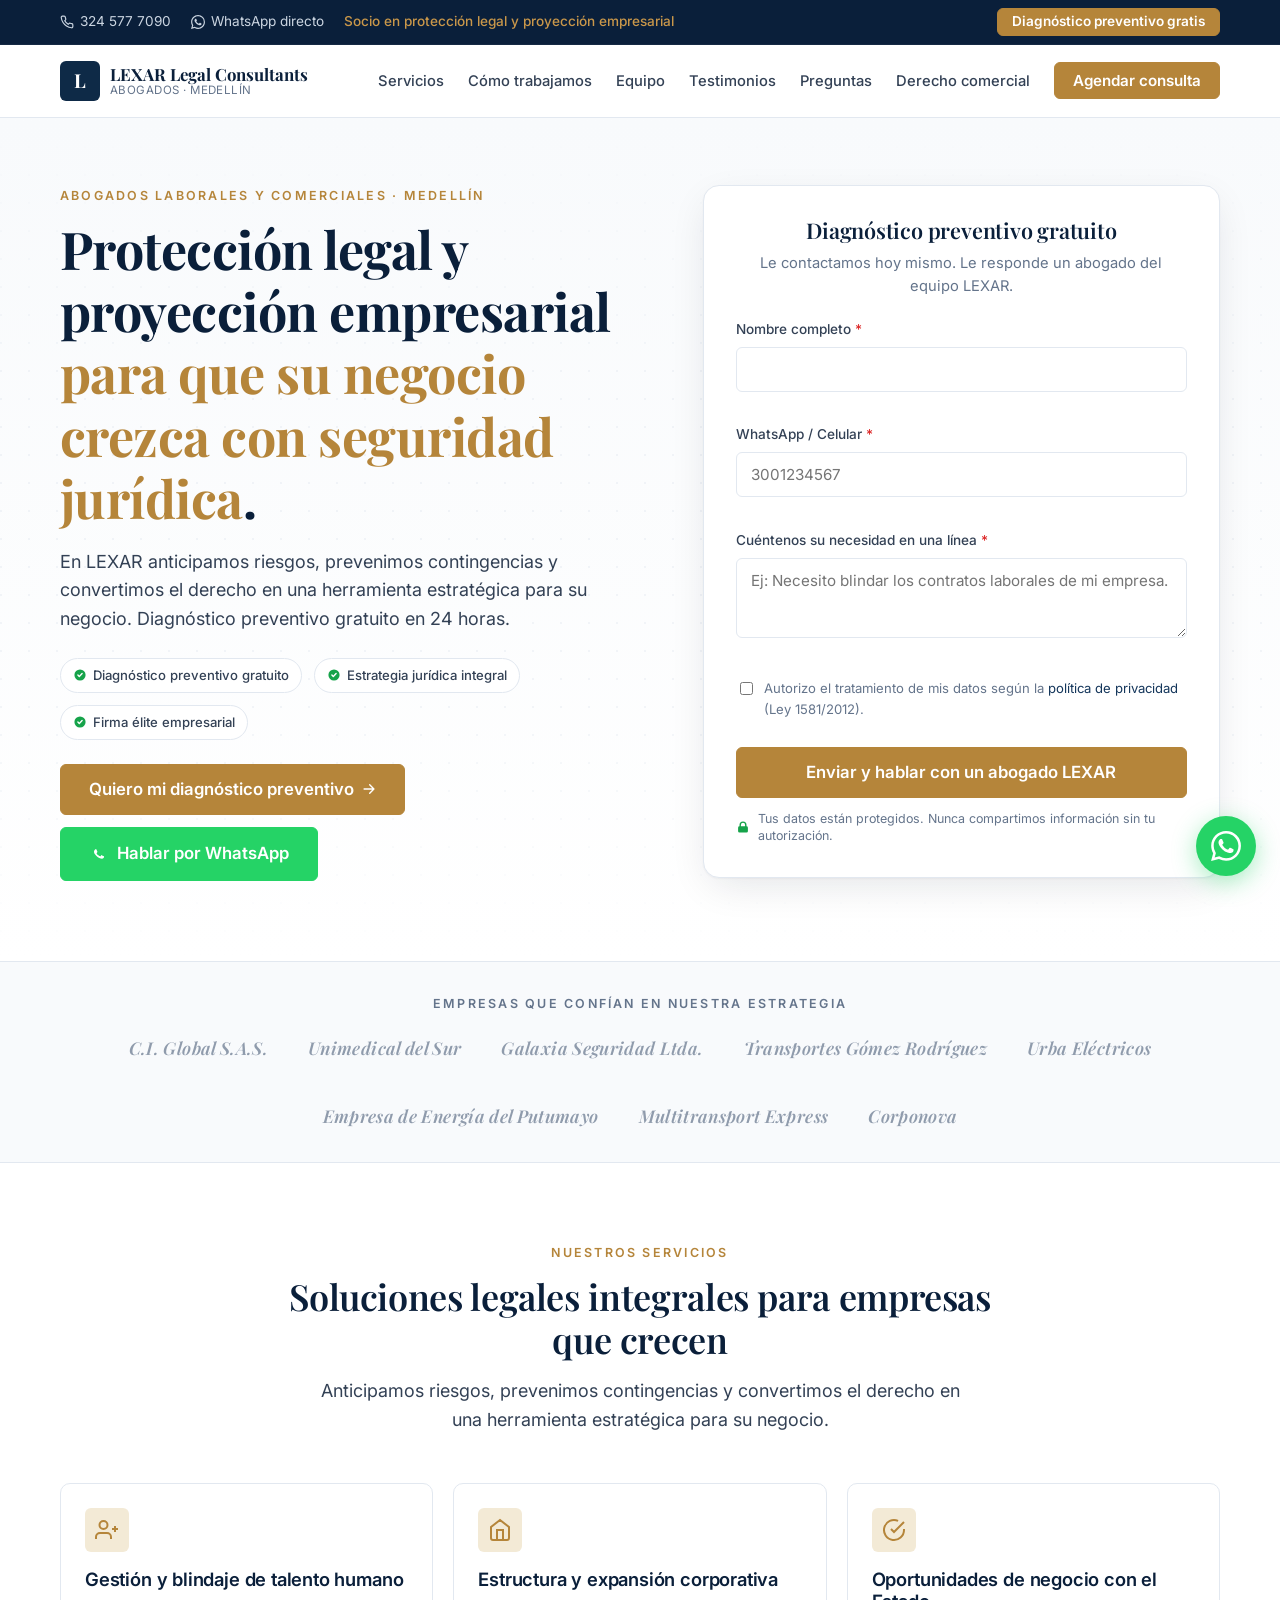
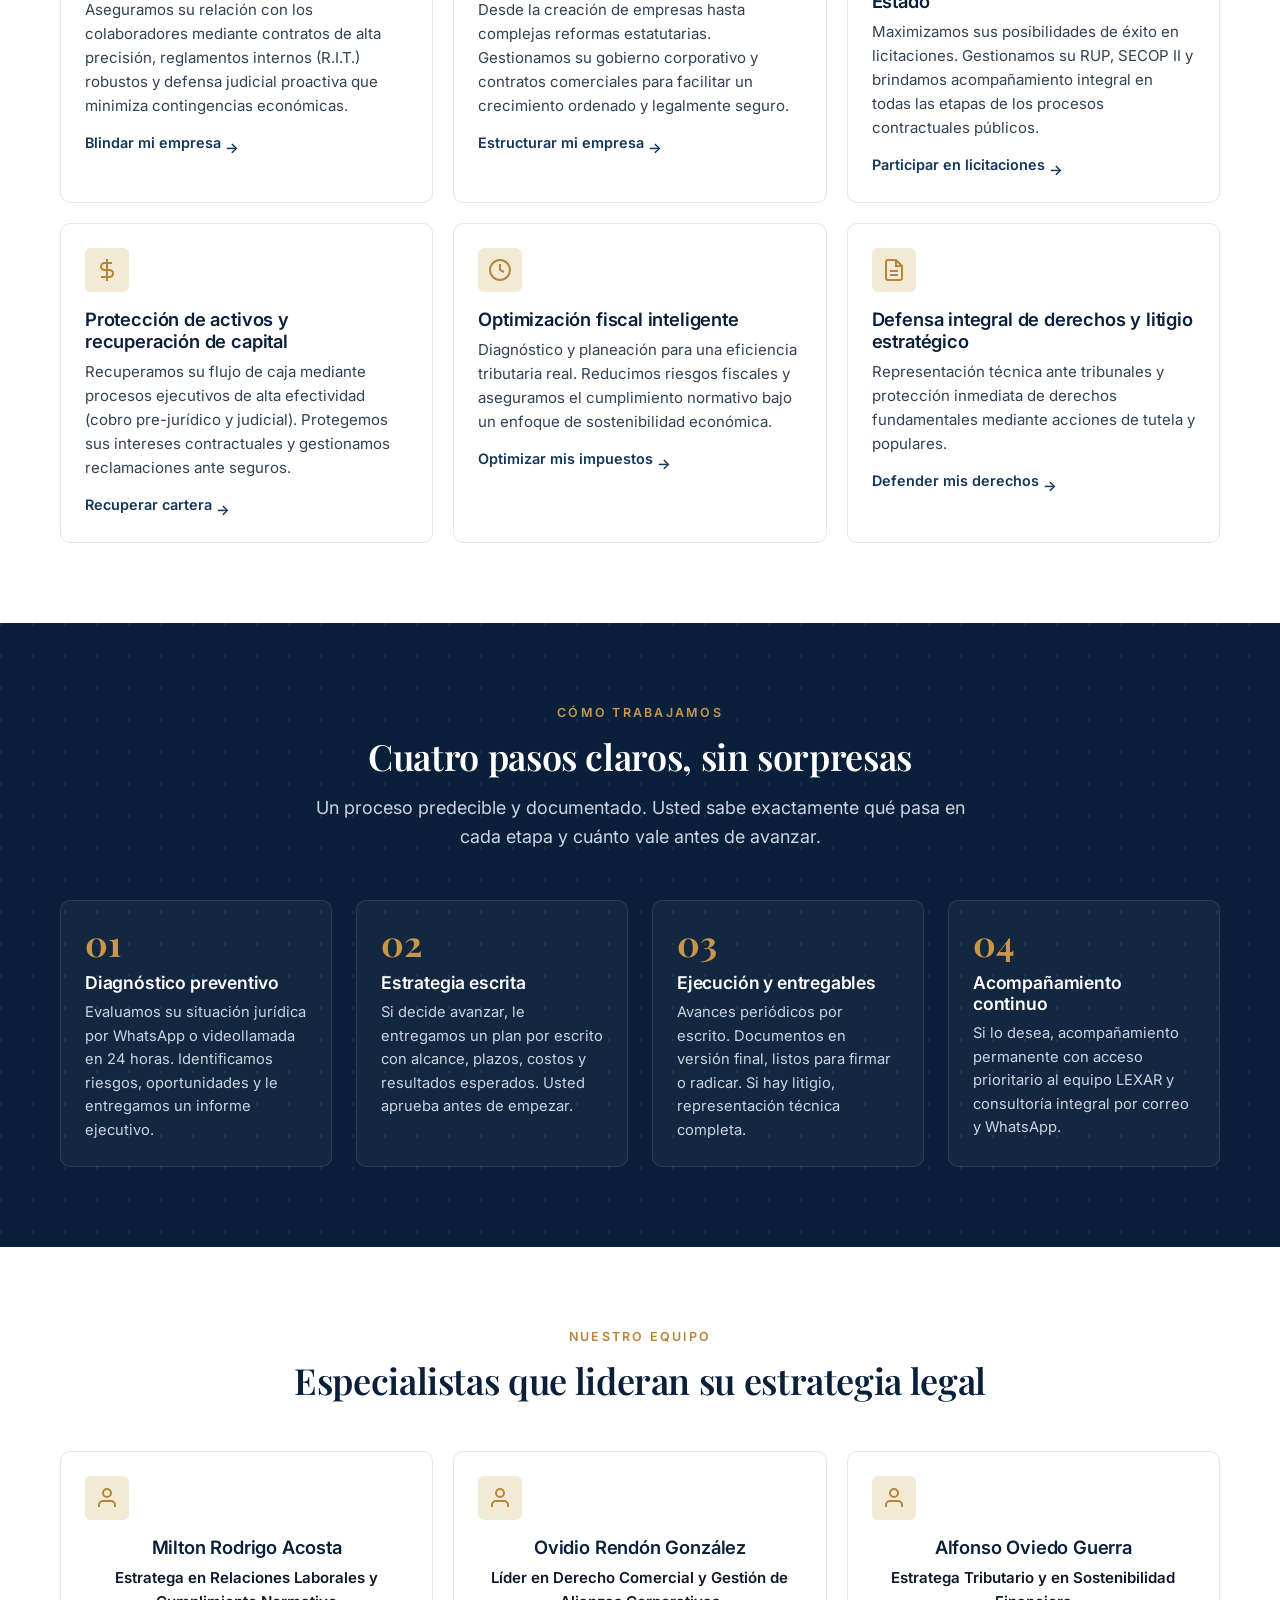
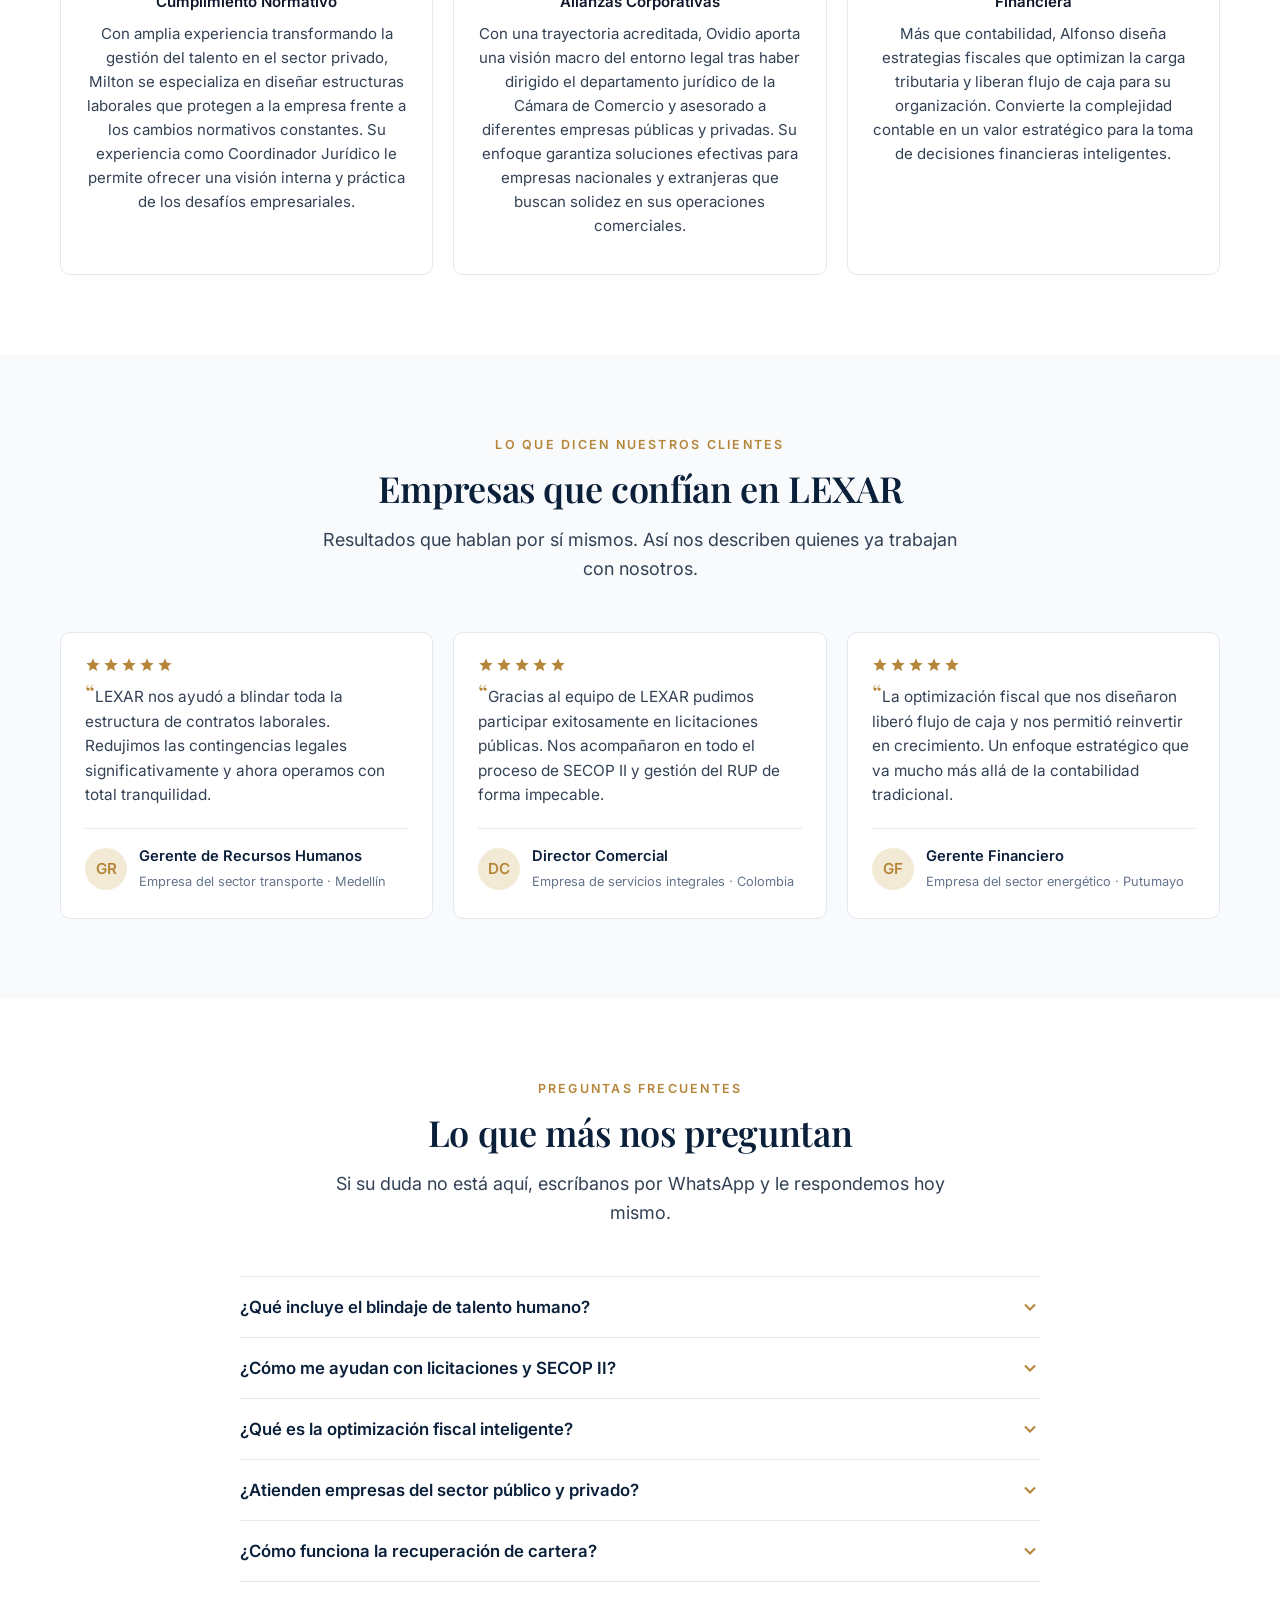
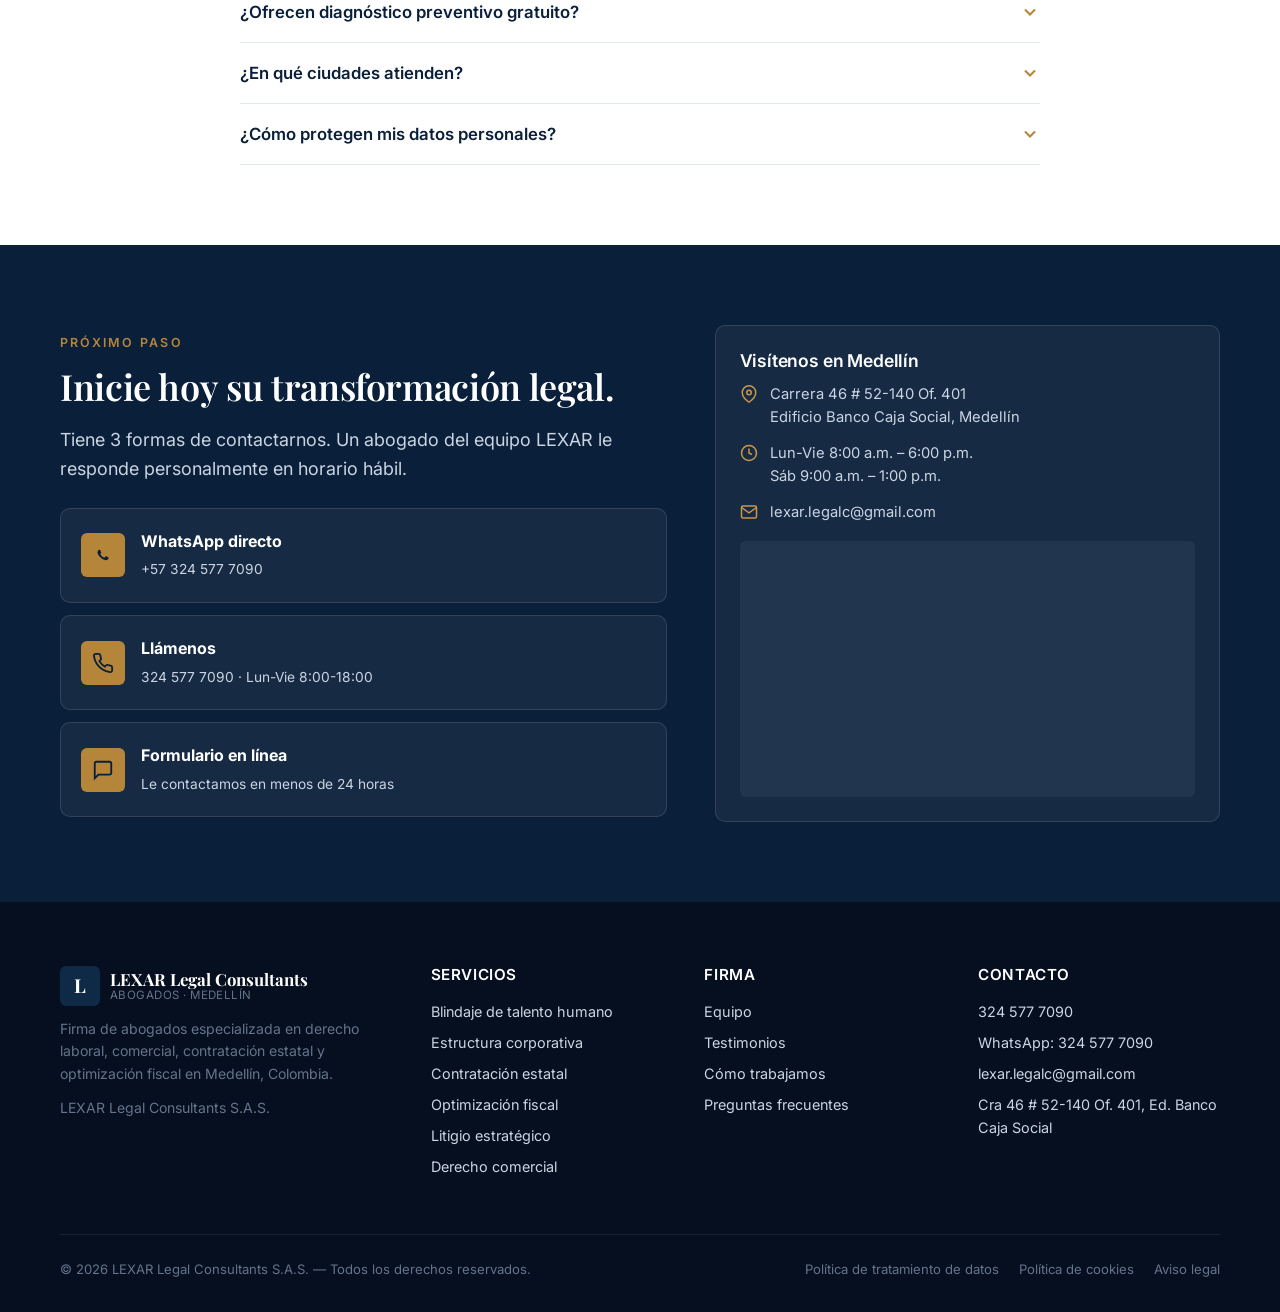
==== index.html @ 8e7f68cc "first commit" ====
<!DOCTYPE html>
<html lang="es-CO">
<head>
  <meta charset="UTF-8" />
  <meta name="viewport" content="width=device-width, initial-scale=1.0" />
  <meta name="theme-color" content="#0e2a47" />

  <title>Abogados Laborales y Comerciales en Medellín · Blindaje empresarial y defensa legal | LEXAR Legal Consultants</title>
  <meta name="description" content="Abogados laborales y comerciales en Medellín. Blindaje de talento humano, estructura corporativa, contratación estatal, optimización fiscal y litigio estratégico. Diagnóstico preventivo gratuito." />
  <meta name="keywords" content="abogado laboral Medellín, abogado comercial Medellín, abogado empresarial Medellín, blindaje laboral empresas, contratación estatal abogado, licitaciones SECOP II, cobro de cartera Medellín, abogado tributario Medellín, constitución SAS Medellín, asesoría laboral empresas Colombia" />
  <meta name="author" content="LEXAR Legal Consultants S.A.S." />
  <meta name="robots" content="index, follow" />
  <link rel="canonical" href="https://lexarlegal.co/" />

  <meta property="og:type" content="website" />
  <meta property="og:locale" content="es_CO" />
  <meta property="og:title" content="Abogados Laborales y Comerciales en Medellín · LEXAR Legal Consultants" />
  <meta property="og:description" content="Blindaje de talento humano, estructura corporativa, contratación estatal y litigio estratégico. Diagnóstico preventivo gratuito en Medellín." />
  <meta property="og:image" content="assets/og-image-new.svg" />
  <meta property="og:url" content="https://lexarlegal.co/" />
  <meta property="og:site_name" content="LEXAR Legal Consultants" />

  <meta name="twitter:card" content="summary_large_image" />
  <meta name="twitter:title" content="Abogados Laborales y Comerciales en Medellín · LEXAR Legal Consultants" />
  <meta name="twitter:description" content="Blindaje empresarial, estructura corporativa, contratación estatal y defensa legal en Medellín." />
  <meta name="twitter:image" content="assets/og-image-new.svg" />

  <link rel="icon" type="image/svg+xml" href="assets/favicon.svg" />

  <link rel="preconnect" href="https://fonts.googleapis.com" />
  <link rel="preconnect" href="https://fonts.gstatic.com" crossorigin />
  <link href="https://fonts.googleapis.com/css2?family=Inter:wght@400;500;600;700&family=Playfair+Display:wght@600;700&display=swap" rel="stylesheet" />

  <link rel="stylesheet" href="css/styles.css" />

  <script type="application/ld+json">
  {
    "@context": "https://schema.org",
    "@graph": [
      {
        "@type": "LegalService",
        "@id": "https://lexarlegal.co/#legalservice",
        "name": "LEXAR Legal Consultants S.A.S. — Abogados Laborales y Comerciales en Medellín",
        "description": "Firma de abogados especializada en derecho laboral, comercial, contratación estatal y optimización fiscal en Medellín, Colombia.",
        "url": "https://lexarlegal.co/",
        "telephone": "+573245777090",
        "priceRange": "$$",
        "image": "https://lexarlegal.co/assets/og-image-new.svg",
        "address": {
          "@type": "PostalAddress",
          "streetAddress": "Carrera 46 # 52-140 Of. 401, Edificio Banco Caja Social",
          "addressLocality": "Medellín",
          "addressRegion": "Antioquia",
          "postalCode": "050012",
          "addressCountry": "CO"
        },
        "geo": {
          "@type": "GeoCoordinates",
          "latitude": 6.2086,
          "longitude": -75.5695
        },
        "openingHoursSpecification": [
          {
            "@type": "OpeningHoursSpecification",
            "dayOfWeek": ["Monday","Tuesday","Wednesday","Thursday","Friday"],
            "opens": "08:00",
            "closes": "18:00"
          },
          {
            "@type": "OpeningHoursSpecification",
            "dayOfWeek": "Saturday",
            "opens": "09:00",
            "closes": "13:00"
          }
        ],
        "areaServed": [
          { "@type": "City", "name": "Medellín" },
          { "@type": "City", "name": "Envigado" },
          { "@type": "City", "name": "Itagüí" },
          { "@type": "City", "name": "Sabaneta" },
          { "@type": "AdministrativeArea", "name": "Antioquia" }
        ],
        "knowsAbout": [
          "Derecho laboral",
          "Derecho comercial",
          "Contratación estatal",
          "Optimización fiscal",
          "Blindaje de talento humano",
          "Litigio estratégico",
          "Estructura corporativa"
        ]
      },
      {
        "@type": "Attorney",
        "@id": "https://lexarlegal.co/#attorney-milton",
        "name": "Milton Rodrigo Acosta",
        "jobTitle": "Estratega en Relaciones Laborales y Cumplimiento Normativo",
        "worksFor": { "@id": "https://lexarlegal.co/#legalservice" },
        "knowsAbout": [
          "Relaciones laborales",
          "Cumplimiento normativo",
          "Gestión del talento humano",
          "Reglamentos internos de trabajo",
          "Defensa judicial laboral"
        ]
      },
      {
        "@type": "Attorney",
        "@id": "https://lexarlegal.co/#attorney-ovidio",
        "name": "Ovidio Rendón González",
        "jobTitle": "Líder en Derecho Comercial y Gestión de Alianzas Corporativas",
        "worksFor": { "@id": "https://lexarlegal.co/#legalservice" },
        "knowsAbout": [
          "Derecho comercial",
          "Alianzas corporativas",
          "Contratación estatal",
          "Gobierno corporativo",
          "Licitaciones públicas"
        ]
      },
      {
        "@type": "Attorney",
        "@id": "https://lexarlegal.co/#attorney-alfonso",
        "name": "Alfonso Oviedo Guerra",
        "jobTitle": "Estratega Tributario y en Sostenibilidad Financiera",
        "worksFor": { "@id": "https://lexarlegal.co/#legalservice" },
        "knowsAbout": [
          "Optimización fiscal",
          "Sostenibilidad financiera",
          "Planeación tributaria",
          "Cumplimiento normativo fiscal"
        ]
      },
      {
        "@type": "FAQPage",
        "@id": "https://lexarlegal.co/#faq",
        "mainEntity": [
          {
            "@type": "Question",
            "name": "¿Qué incluye el blindaje de talento humano?",
            "acceptedAnswer": {
              "@type": "Answer",
              "text": "Incluye la elaboración de contratos laborales de alta precisión, reglamentos internos de trabajo (R.I.T.) robustos y una defensa judicial proactiva que minimiza contingencias económicas para su empresa."
            }
          },
          {
            "@type": "Question",
            "name": "¿Cómo me ayudan con licitaciones y SECOP II?",
            "acceptedAnswer": {
              "@type": "Answer",
              "text": "Gestionamos su RUP, lo acompañamos en todas las etapas de los procesos contractuales públicos a través de SECOP II y maximizamos sus posibilidades de éxito en licitaciones, selección abreviada y concursos de méritos."
            }
          },
          {
            "@type": "Question",
            "name": "¿Qué es la optimización fiscal inteligente?",
            "acceptedAnswer": {
              "@type": "Answer",
              "text": "Es un servicio de diagnóstico y planeación tributaria para lograr eficiencia fiscal real. Reducimos riesgos fiscales y aseguramos el cumplimiento normativo bajo un enfoque de sostenibilidad económica para su organización."
            }
          },
          {
            "@type": "Question",
            "name": "¿Atienden empresas del sector público y privado?",
            "acceptedAnswer": {
              "@type": "Answer",
              "text": "Sí. Asesoramos tanto a empresas públicas como privadas. Nuestro equipo tiene experiencia directa habiendo dirigido departamentos jurídicos en entidades como la Cámara de Comercio, y asesorado a empresas de energía, transporte, seguridad y tecnología."
            }
          },
          {
            "@type": "Question",
            "name": "¿Cómo funciona la recuperación de cartera?",
            "acceptedAnswer": {
              "@type": "Answer",
              "text": "Recuperamos su flujo de caja mediante procesos ejecutivos de alta efectividad, incluyendo cobro pre-jurídico y judicial. Protegemos sus intereses contractuales y gestionamos reclamaciones ante aseguradoras con rigor técnico."
            }
          },
          {
            "@type": "Question",
            "name": "¿Ofrecen diagnóstico preventivo gratuito?",
            "acceptedAnswer": {
              "@type": "Answer",
              "text": "Sí. Ofrecemos una consultoría de diagnóstico preventivo sin costo donde evaluamos la situación jurídica de su empresa, identificamos riesgos y proponemos una hoja de ruta clara. Contáctenos al 324 577 7090."
            }
          },
          {
            "@type": "Question",
            "name": "¿En qué ciudades atienden?",
            "acceptedAnswer": {
              "@type": "Answer",
              "text": "Nuestra sede principal está en Medellín, pero atendemos empresas en toda Colombia, incluyendo empresas nacionales y extranjeras. La consulta inicial puede realizarse de forma virtual."
            }
          },
          {
            "@type": "Question",
            "name": "¿Cómo protegen mis datos personales?",
            "acceptedAnswer": {
              "@type": "Answer",
              "text": "Tratamos sus datos conforme a la Ley 1581 de 2012 y el Decreto 1377 de 2013. Solo los usamos para contactarlo sobre su caso. Nunca compartimos información con terceros sin autorización expresa."
            }
          }
        ]
      },
      {
        "@type": "BreadcrumbList",
        "itemListElement": [
          {
            "@type": "ListItem",
            "position": 1,
            "name": "Inicio",
            "item": "https://lexarlegal.co/"
          },
          {
            "@type": "ListItem",
            "position": 2,
            "name": "Abogados Laborales y Comerciales Medellín",
            "item": "https://lexarlegal.co/"
          }
        ]
      }
    ]
  }
  </script>
</head>
<body>

  <!-- ============================================
       [01] TOP BAR DE CONFIANZA
       ============================================ -->
  <div class="topbar">
    <div class="container">
      <div class="topbar-info">
        <a href="tel:+573245777090" aria-label="Llamar al 324 577 7090">
          <svg viewBox="0 0 24 24" fill="none" stroke="currentColor" stroke-width="2"><path d="M22 16.92v3a2 2 0 01-2.18 2 19.79 19.79 0 01-8.63-3.07 19.5 19.5 0 01-6-6 19.79 19.79 0 01-3.07-8.67A2 2 0 014.11 2h3a2 2 0 012 1.72 12.84 12.84 0 00.7 2.81 2 2 0 01-.45 2.11L8.09 9.91a16 16 0 006 6l1.27-1.27a2 2 0 012.11-.45 12.84 12.84 0 002.81.7A2 2 0 0122 16.92z"/></svg>
          324 577 7090
        </a>
        <a href="https://wa.me/573245777090?text=Hola%2C%20quisiera%20una%20consultor%C3%ADa%20legal%20empresarial" target="_blank" rel="noopener">
          <svg viewBox="0 0 24 24" fill="currentColor"><path d="M17.472 14.382c-.297-.149-1.758-.867-2.03-.967-.273-.099-.471-.148-.67.15-.197.297-.767.966-.94 1.164-.173.199-.347.223-.644.075-.297-.15-1.255-.463-2.39-1.475-.883-.788-1.48-1.761-1.653-2.059-.173-.297-.018-.458.13-.606.134-.133.298-.347.446-.52.149-.174.198-.298.298-.497.099-.198.05-.371-.025-.52-.075-.149-.669-1.612-.916-2.207-.242-.579-.487-.5-.669-.51-.173-.008-.371-.01-.57-.01-.198 0-.52.074-.792.372s-1.04 1.016-1.04 2.479 1.065 2.876 1.213 3.074c.149.198 2.096 3.2 5.077 4.487.709.306 1.262.489 1.694.625.712.227 1.36.195 1.871.118.571-.085 1.758-.719 2.006-1.413.248-.694.248-1.289.173-1.413-.074-.124-.272-.198-.57-.347m-5.421 7.403h-.004a9.87 9.87 0 01-5.031-1.378l-.361-.214-3.741.982.998-3.648-.235-.374a9.86 9.86 0 01-1.51-5.26c.001-5.45 4.436-9.884 9.888-9.884 2.64 0 5.122 1.03 6.988 2.898a9.825 9.825 0 012.893 6.994c-.003 5.45-4.437 9.884-9.885 9.884m8.413-18.297A11.815 11.815 0 0012.05 0C5.495 0 .16 5.335.157 11.892c0 2.096.547 4.142 1.588 5.945L.057 24l6.305-1.654a11.882 11.882 0 005.683 1.448h.005c6.554 0 11.89-5.335 11.893-11.893a11.821 11.821 0 00-3.48-8.413z"/></svg>
          WhatsApp directo
        </a>
        <span class="topbar-trust">Socio en protección legal y proyección empresarial</span>
      </div>
      <a href="#consulta" class="btn btn-primary" style="padding: 6px 14px; font-size: 0.85rem;">Diagnóstico preventivo gratis</a>
    </div>
  </div>

  <!-- ============================================
       HEADER (sticky)
       ============================================ -->
  <header class="header">
    <div class="container">
      <a href="/" class="brand" aria-label="LEXAR Legal Consultants, inicio">
        <span class="brand-mark">L</span>
        <span class="brand-name">
          <strong>LEXAR Legal Consultants</strong>
          <span>ABOGADOS · MEDELLÍN</span>
        </span>
      </a>

      <nav class="nav" aria-label="Principal">
        <ul class="nav-links">
          <li><a href="#servicios">Servicios</a></li>
          <li><a href="#proceso">Cómo trabajamos</a></li>
          <li><a href="#equipo">Equipo</a></li>
          <li><a href="#testimonios">Testimonios</a></li>
          <li><a href="#faq">Preguntas</a></li>
          <li><a href="comercial.html">Derecho comercial</a></li>
        </ul>

        <a href="#consulta" class="btn btn-primary" style="padding: 10px 18px;">Agendar consulta</a>

        <button class="menu-toggle" aria-label="Abrir menú" aria-expanded="false">
          <svg width="24" height="24" viewBox="0 0 24 24" fill="none" stroke="currentColor" stroke-width="2"><line x1="3" y1="6" x2="21" y2="6"/><line x1="3" y1="12" x2="21" y2="12"/><line x1="3" y1="18" x2="21" y2="18"/></svg>
        </button>
      </nav>
    </div>
  </header>

  <!-- ============================================
       [02] HERO
       ============================================ -->
  <section class="hero" id="consulta">
    <div class="container">
      <div class="hero-text">
        <span class="eyebrow">Abogados laborales y comerciales · Medellín</span>
        <h1>Protección legal y proyección empresarial <strong>para que su negocio crezca con seguridad jurídica</strong>.</h1>
        <p class="lead">En LEXAR anticipamos riesgos, prevenimos contingencias y convertimos el derecho en una herramienta estratégica para su negocio. Diagnóstico preventivo gratuito en 24 horas.</p>

        <div class="hero-trust">
          <span class="trust-pill">
            <svg viewBox="0 0 20 20" fill="currentColor"><path fill-rule="evenodd" d="M10 18a8 8 0 100-16 8 8 0 000 16zm3.707-9.293a1 1 0 00-1.414-1.414L9 10.586 7.707 9.293a1 1 0 00-1.414 1.414l2 2a1 1 0 001.414 0l4-4z" clip-rule="evenodd"/></svg>
            Diagnóstico preventivo gratuito
          </span>
          <span class="trust-pill">
            <svg viewBox="0 0 20 20" fill="currentColor"><path fill-rule="evenodd" d="M10 18a8 8 0 100-16 8 8 0 000 16zm3.707-9.293a1 1 0 00-1.414-1.414L9 10.586 7.707 9.293a1 1 0 00-1.414 1.414l2 2a1 1 0 001.414 0l4-4z" clip-rule="evenodd"/></svg>
            Estrategia jurídica integral
          </span>
          <span class="trust-pill">
            <svg viewBox="0 0 20 20" fill="currentColor"><path fill-rule="evenodd" d="M10 18a8 8 0 100-16 8 8 0 000 16zm3.707-9.293a1 1 0 00-1.414-1.414L9 10.586 7.707 9.293a1 1 0 00-1.414 1.414l2 2a1 1 0 001.414 0l4-4z" clip-rule="evenodd"/></svg>
            Firma élite empresarial
          </span>
        </div>

        <div class="hero-cta">
          <a href="#consulta-form" class="btn btn-primary btn-lg">
            Quiero mi diagnóstico preventivo
            <svg class="icon-arrow" viewBox="0 0 20 20" fill="currentColor"><path fill-rule="evenodd" d="M10.293 3.293a1 1 0 011.414 0l6 6a1 1 0 010 1.414l-6 6a1 1 0 01-1.414-1.414L14.586 11H3a1 1 0 110-2h11.586l-4.293-4.293a1 1 0 010-1.414z" clip-rule="evenodd"/></svg>
          </a>
          <a href="https://wa.me/573245777090?text=Hola%2C%20quisiera%20asesor%C3%ADa%20legal%20empresarial" target="_blank" rel="noopener" class="btn btn-whatsapp btn-lg">
            <svg viewBox="0 0 24 24" fill="currentColor" width="20" height="20"><path d="M17.472 14.382c-.297-.149-1.758-.867-2.03-.967-.273-.099-.471-.148-.67.15-.197.297-.767.966-.94 1.164-.173.199-.347.223-.644.075-.297-.15-1.255-.463-2.39-1.475-.883-.788-1.48-1.761-1.653-2.059-.173-.297-.018-.458.13-.606.134-.133.298-.347.446-.52.149-.174.198-.298.298-.497.099-.198.05-.371-.025-.52-.075-.149-.669-1.612-.916-2.207-.242-.579-.487-.5-.669-.51-.173-.008-.371-.01-.57-.01-.198 0-.52.074-.792.372s-1.04 1.016-1.04 2.479 1.065 2.876 1.213 3.074c.149.198 2.096 3.2 5.077 4.487.709.306 1.262.489 1.694.625.712.227 1.36.195 1.871.118.571-.085 1.758-.719 2.006-1.413.248-.694.248-1.289.173-1.413-.074-.124-.272-.198-.57-.347"/></svg>
            Hablar por WhatsApp
          </a>
        </div>
      </div>

      <div>
        <form class="lead-form" data-form-id="hero" data-redirect-whatsapp="true" id="consulta-form" novalidate>
          <div class="lead-form-header">
            <h3>Diagnóstico preventivo gratuito</h3>
            <p>Le contactamos hoy mismo. Le responde un abogado del equipo LEXAR.</p>
          </div>

          <div class="field">
            <label for="hf-name">Nombre completo <span class="req">*</span></label>
            <input type="text" id="hf-name" name="name" data-validate="name" autocomplete="name" required />
            <span class="field-error"></span>
          </div>

          <div class="field">
            <label for="hf-phone">WhatsApp / Celular <span class="req">*</span></label>
            <input type="tel" id="hf-phone" name="phone" data-validate="phone" placeholder="3001234567" autocomplete="tel" required />
            <span class="field-error"></span>
          </div>

          <div class="field">
            <label for="hf-case">Cuéntenos su necesidad en una línea <span class="req">*</span></label>
            <textarea id="hf-case" name="case_summary" data-validate="case" rows="2" placeholder="Ej: Necesito blindar los contratos laborales de mi empresa."></textarea>
            <span class="field-error"></span>
          </div>

          <div class="field" style="display:flex; align-items:flex-start; gap:8px; margin-bottom: 16px;">
            <input type="checkbox" id="hf-consent" name="consent" data-validate="consent" required style="margin-top: 4px; width:auto;" />
            <label for="hf-consent" style="margin: 0; font-size: 0.82rem; color: var(--slate-500); font-weight: normal;">
              Autorizo el tratamiento de mis datos según la <a href="#privacidad">política de privacidad</a> (Ley 1581/2012).
            </label>
          </div>
          <span class="field-error" style="margin-top: -10px; margin-bottom: 8px; display:block;"></span>

          <button type="submit" class="btn btn-primary btn-block btn-lg">
            Enviar y hablar con un abogado LEXAR
          </button>

          <div class="form-meta">
            <svg viewBox="0 0 20 20" fill="currentColor"><path fill-rule="evenodd" d="M5 9V7a5 5 0 0110 0v2a2 2 0 012 2v5a2 2 0 01-2 2H5a2 2 0 01-2-2v-5a2 2 0 012-2zm8-2v2H7V7a3 3 0 016 0z" clip-rule="evenodd"/></svg>
            Tus datos están protegidos. Nunca compartimos información sin tu autorización.
          </div>
        </form>

        <div class="form-success">
          <h4>¡Recibimos tu mensaje!</h4>
          <p>Le estamos redirigiendo a WhatsApp para que un abogado le atienda. Si no se abre automáticamente, <a href="https://wa.me/573245777090" target="_blank" rel="noopener">haga clic aquí</a>.</p>
        </div>
      </div>
    </div>
  </section>

  <!-- ============================================
       [03] BARRA DE CREDENCIALES
       ============================================ -->
  <section class="credentials" style="padding: 32px 0;">
    <div class="container">
      <div class="credentials-label">Empresas que confían en nuestra estrategia</div>
      <div class="credentials-row">
        <span class="credential">C.I. Global S.A.S.</span>
        <span class="credential">Unimedical del Sur</span>
        <span class="credential">Galaxia Seguridad Ltda.</span>
        <span class="credential">Transportes Gómez Rodríguez</span>
        <span class="credential">Urba Eléctricos</span>
        <span class="credential">Empresa de Energía del Putumayo</span>
        <span class="credential">Multitransport Express</span>
        <span class="credential">Corponova</span>
      </div>
    </div>
  </section>

  <!-- ============================================
       [04] SERVICIOS (problema → solución)
       ============================================ -->
  <section id="servicios">
    <div class="container">
      <div class="section-head reveal">
        <span class="eyebrow">Nuestros servicios</span>
        <h2>Soluciones legales integrales para empresas que crecen</h2>
        <p class="lead" style="margin: 0 auto;">Anticipamos riesgos, prevenimos contingencias y convertimos el derecho en una herramienta estratégica para su negocio.</p>
      </div>

      <div class="services-grid">
        <article class="service-card reveal">
          <div class="icon">
            <svg viewBox="0 0 24 24" fill="none" stroke="currentColor" stroke-width="2"><path d="M16 21v-2a4 4 0 00-4-4H5a4 4 0 00-4 4v2"/><circle cx="8.5" cy="7" r="4"/><path d="M20 8v6"/><path d="M23 11h-6"/></svg>
          </div>
          <h3>Gestión y blindaje de talento humano</h3>
          <p>Aseguramos su relación con los colaboradores mediante contratos de alta precisión, reglamentos internos (R.I.T.) robustos y defensa judicial proactiva que minimiza contingencias económicas.</p>
          <a href="#consulta">Blindar mi empresa <span class="icon-arrow">→</span></a>
        </article>

        <article class="service-card reveal">
          <div class="icon">
            <svg viewBox="0 0 24 24" fill="none" stroke="currentColor" stroke-width="2"><path d="M3 9l9-7 9 7v11a2 2 0 01-2 2H5a2 2 0 01-2-2z"/><polyline points="9 22 9 12 15 12 15 22"/></svg>
          </div>
          <h3>Estructura y expansión corporativa</h3>
          <p>Desde la creación de empresas hasta complejas reformas estatutarias. Gestionamos su gobierno corporativo y contratos comerciales para facilitar un crecimiento ordenado y legalmente seguro.</p>
          <a href="#consulta">Estructurar mi empresa <span class="icon-arrow">→</span></a>
        </article>

        <article class="service-card reveal">
          <div class="icon">
            <svg viewBox="0 0 24 24" fill="none" stroke="currentColor" stroke-width="2"><path d="M22 11.08V12a10 10 0 11-5.93-9.14"/><polyline points="22 4 12 14.01 9 11.01"/></svg>
          </div>
          <h3>Oportunidades de negocio con el Estado</h3>
          <p>Maximizamos sus posibilidades de éxito en licitaciones. Gestionamos su RUP, SECOP II y brindamos acompañamiento integral en todas las etapas de los procesos contractuales públicos.</p>
          <a href="#consulta">Participar en licitaciones <span class="icon-arrow">→</span></a>
        </article>

        <article class="service-card reveal">
          <div class="icon">
            <svg viewBox="0 0 24 24" fill="none" stroke="currentColor" stroke-width="2"><line x1="12" y1="1" x2="12" y2="23"/><path d="M17 5H9.5a3.5 3.5 0 000 7h5a3.5 3.5 0 010 7H6"/></svg>
          </div>
          <h3>Protección de activos y recuperación de capital</h3>
          <p>Recuperamos su flujo de caja mediante procesos ejecutivos de alta efectividad (cobro pre-jurídico y judicial). Protegemos sus intereses contractuales y gestionamos reclamaciones ante seguros.</p>
          <a href="#consulta">Recuperar cartera <span class="icon-arrow">→</span></a>
        </article>

        <article class="service-card reveal">
          <div class="icon">
            <svg viewBox="0 0 24 24" fill="none" stroke="currentColor" stroke-width="2"><circle cx="12" cy="12" r="10"/><polyline points="12 6 12 12 16 14"/></svg>
          </div>
          <h3>Optimización fiscal inteligente</h3>
          <p>Diagnóstico y planeación para una eficiencia tributaria real. Reducimos riesgos fiscales y aseguramos el cumplimiento normativo bajo un enfoque de sostenibilidad económica.</p>
          <a href="#consulta">Optimizar mis impuestos <span class="icon-arrow">→</span></a>
        </article>

        <article class="service-card reveal">
          <div class="icon">
            <svg viewBox="0 0 24 24" fill="none" stroke="currentColor" stroke-width="2"><path d="M14 2H6a2 2 0 00-2 2v16a2 2 0 002 2h12a2 2 0 002-2V8z"/><polyline points="14 2 14 8 20 8"/><line x1="16" y1="13" x2="8" y2="13"/><line x1="16" y1="17" x2="8" y2="17"/></svg>
          </div>
          <h3>Defensa integral de derechos y litigio estratégico</h3>
          <p>Representación técnica ante tribunales y protección inmediata de derechos fundamentales mediante acciones de tutela y populares.</p>
          <a href="#consulta">Defender mis derechos <span class="icon-arrow">→</span></a>
        </article>
      </div>
    </div>
  </section>

  <!-- ============================================
       [05] CÓMO TRABAJAMOS
       ============================================ -->
  <section class="process" id="proceso">
    <div class="container">
      <div class="section-head reveal">
        <span class="eyebrow">Cómo trabajamos</span>
        <h2>Cuatro pasos claros, sin sorpresas</h2>
        <p class="lead" style="margin: 0 auto;">Un proceso predecible y documentado. Usted sabe exactamente qué pasa en cada etapa y cuánto vale antes de avanzar.</p>
      </div>

      <div class="steps">
        <div class="step reveal">
          <div class="step-num">01</div>
          <h3>Diagnóstico preventivo</h3>
          <p>Evaluamos su situación jurídica por WhatsApp o videollamada en 24 horas. Identificamos riesgos, oportunidades y le entregamos un informe ejecutivo.</p>
        </div>
        <div class="step reveal">
          <div class="step-num">02</div>
          <h3>Estrategia escrita</h3>
          <p>Si decide avanzar, le entregamos un plan por escrito con alcance, plazos, costos y resultados esperados. Usted aprueba antes de empezar.</p>
        </div>
        <div class="step reveal">
          <div class="step-num">03</div>
          <h3>Ejecución y entregables</h3>
          <p>Avances periódicos por escrito. Documentos en versión final, listos para firmar o radicar. Si hay litigio, representación técnica completa.</p>
        </div>
        <div class="step reveal">
          <div class="step-num">04</div>
          <h3>Acompañamiento continuo</h3>
          <p>Si lo desea, acompañamiento permanente con acceso prioritario al equipo LEXAR y consultoría integral por correo y WhatsApp.</p>
        </div>
      </div>
    </div>
  </section>

  <!-- ============================================
       [07] EQUIPO
       ============================================ -->
  <section class="profile" id="equipo">
    <div class="container">
      <div class="section-head reveal">
        <span class="eyebrow">Nuestro equipo</span>
        <h2>Especialistas que lideran su estrategia legal</h2>
      </div>

      <div class="services-grid">
        <article class="service-card reveal" style="text-align: center;">
          <div class="icon">
            <svg viewBox="0 0 24 24" fill="none" stroke="currentColor" stroke-width="2"><path d="M20 21v-2a4 4 0 00-4-4H8a4 4 0 00-4 4v2"/><circle cx="12" cy="7" r="4"/></svg>
          </div>
          <h3>Milton Rodrigo Acosta</h3>
          <p style="font-weight: 600; color: var(--gold); margin-bottom: 8px;">Estratega en Relaciones Laborales y Cumplimiento Normativo</p>
          <p>Con amplia experiencia transformando la gestión del talento en el sector privado, Milton se especializa en diseñar estructuras laborales que protegen a la empresa frente a los cambios normativos constantes. Su experiencia como Coordinador Jurídico le permite ofrecer una visión interna y práctica de los desafíos empresariales.</p>
        </article>

        <article class="service-card reveal" style="text-align: center;">
          <div class="icon">
            <svg viewBox="0 0 24 24" fill="none" stroke="currentColor" stroke-width="2"><path d="M20 21v-2a4 4 0 00-4-4H8a4 4 0 00-4 4v2"/><circle cx="12" cy="7" r="4"/></svg>
          </div>
          <h3>Ovidio Rendón González</h3>
          <p style="font-weight: 600; color: var(--gold); margin-bottom: 8px;">Líder en Derecho Comercial y Gestión de Alianzas Corporativas</p>
          <p>Con una trayectoria acreditada, Ovidio aporta una visión macro del entorno legal tras haber dirigido el departamento jurídico de la Cámara de Comercio y asesorado a diferentes empresas públicas y privadas. Su enfoque garantiza soluciones efectivas para empresas nacionales y extranjeras que buscan solidez en sus operaciones comerciales.</p>
        </article>

        <article class="service-card reveal" style="text-align: center;">
          <div class="icon">
            <svg viewBox="0 0 24 24" fill="none" stroke="currentColor" stroke-width="2"><path d="M20 21v-2a4 4 0 00-4-4H8a4 4 0 00-4 4v2"/><circle cx="12" cy="7" r="4"/></svg>
          </div>
          <h3>Alfonso Oviedo Guerra</h3>
          <p style="font-weight: 600; color: var(--gold); margin-bottom: 8px;">Estratega Tributario y en Sostenibilidad Financiera</p>
          <p>Más que contabilidad, Alfonso diseña estrategias fiscales que optimizan la carga tributaria y liberan flujo de caja para su organización. Convierte la complejidad contable en un valor estratégico para la toma de decisiones financieras inteligentes.</p>
        </article>
      </div>
    </div>
  </section>

  <!-- ============================================
       [08] TESTIMONIOS + RESEÑAS GOOGLE
       ============================================ -->
  <section class="testimonials" id="testimonios">
    <div class="container">
      <div class="section-head reveal">
        <span class="eyebrow">Lo que dicen nuestros clientes</span>
        <h2>Empresas que confían en LEXAR</h2>
        <p class="lead" style="margin: 0 auto;">Resultados que hablan por sí mismos. Así nos describen quienes ya trabajan con nosotros.</p>
      </div>

      <div class="testimonials-grid">
        <article class="testimonial reveal">
          <div class="stars" aria-label="5 de 5 estrellas">
            <svg viewBox="0 0 24 24"><path d="M12 17.27L18.18 21l-1.64-7.03L22 9.24l-7.19-.61L12 2 9.19 8.63 2 9.24l5.46 4.73L5.82 21z"/></svg>
            <svg viewBox="0 0 24 24"><path d="M12 17.27L18.18 21l-1.64-7.03L22 9.24l-7.19-.61L12 2 9.19 8.63 2 9.24l5.46 4.73L5.82 21z"/></svg>
            <svg viewBox="0 0 24 24"><path d="M12 17.27L18.18 21l-1.64-7.03L22 9.24l-7.19-.61L12 2 9.19 8.63 2 9.24l5.46 4.73L5.82 21z"/></svg>
            <svg viewBox="0 0 24 24"><path d="M12 17.27L18.18 21l-1.64-7.03L22 9.24l-7.19-.61L12 2 9.19 8.63 2 9.24l5.46 4.73L5.82 21z"/></svg>
            <svg viewBox="0 0 24 24"><path d="M12 17.27L18.18 21l-1.64-7.03L22 9.24l-7.19-.61L12 2 9.19 8.63 2 9.24l5.46 4.73L5.82 21z"/></svg>
          </div>
          <blockquote>LEXAR nos ayudó a blindar toda la estructura de contratos laborales. Redujimos las contingencias legales significativamente y ahora operamos con total tranquilidad.</blockquote>
          <div class="testimonial-author">
            <div class="author-avatar">GR</div>
            <div class="author-info">
              <strong>Gerente de Recursos Humanos</strong>
              <span>Empresa del sector transporte · Medellín</span>
            </div>
          </div>
        </article>

        <article class="testimonial reveal">
          <div class="stars" aria-label="5 de 5 estrellas">
            <svg viewBox="0 0 24 24"><path d="M12 17.27L18.18 21l-1.64-7.03L22 9.24l-7.19-.61L12 2 9.19 8.63 2 9.24l5.46 4.73L5.82 21z"/></svg>
            <svg viewBox="0 0 24 24"><path d="M12 17.27L18.18 21l-1.64-7.03L22 9.24l-7.19-.61L12 2 9.19 8.63 2 9.24l5.46 4.73L5.82 21z"/></svg>
            <svg viewBox="0 0 24 24"><path d="M12 17.27L18.18 21l-1.64-7.03L22 9.24l-7.19-.61L12 2 9.19 8.63 2 9.24l5.46 4.73L5.82 21z"/></svg>
            <svg viewBox="0 0 24 24"><path d="M12 17.27L18.18 21l-1.64-7.03L22 9.24l-7.19-.61L12 2 9.19 8.63 2 9.24l5.46 4.73L5.82 21z"/></svg>
            <svg viewBox="0 0 24 24"><path d="M12 17.27L18.18 21l-1.64-7.03L22 9.24l-7.19-.61L12 2 9.19 8.63 2 9.24l5.46 4.73L5.82 21z"/></svg>
          </div>
          <blockquote>Gracias al equipo de LEXAR pudimos participar exitosamente en licitaciones públicas. Nos acompañaron en todo el proceso de SECOP II y gestión del RUP de forma impecable.</blockquote>
          <div class="testimonial-author">
            <div class="author-avatar">DC</div>
            <div class="author-info">
              <strong>Director Comercial</strong>
              <span>Empresa de servicios integrales · Colombia</span>
            </div>
          </div>
        </article>

        <article class="testimonial reveal">
          <div class="stars" aria-label="5 de 5 estrellas">
            <svg viewBox="0 0 24 24"><path d="M12 17.27L18.18 21l-1.64-7.03L22 9.24l-7.19-.61L12 2 9.19 8.63 2 9.24l5.46 4.73L5.82 21z"/></svg>
            <svg viewBox="0 0 24 24"><path d="M12 17.27L18.18 21l-1.64-7.03L22 9.24l-7.19-.61L12 2 9.19 8.63 2 9.24l5.46 4.73L5.82 21z"/></svg>
            <svg viewBox="0 0 24 24"><path d="M12 17.27L18.18 21l-1.64-7.03L22 9.24l-7.19-.61L12 2 9.19 8.63 2 9.24l5.46 4.73L5.82 21z"/></svg>
            <svg viewBox="0 0 24 24"><path d="M12 17.27L18.18 21l-1.64-7.03L22 9.24l-7.19-.61L12 2 9.19 8.63 2 9.24l5.46 4.73L5.82 21z"/></svg>
            <svg viewBox="0 0 24 24"><path d="M12 17.27L18.18 21l-1.64-7.03L22 9.24l-7.19-.61L12 2 9.19 8.63 2 9.24l5.46 4.73L5.82 21z"/></svg>
          </div>
          <blockquote>La optimización fiscal que nos diseñaron liberó flujo de caja y nos permitió reinvertir en crecimiento. Un enfoque estratégico que va mucho más allá de la contabilidad tradicional.</blockquote>
          <div class="testimonial-author">
            <div class="author-avatar">GF</div>
            <div class="author-info">
              <strong>Gerente Financiero</strong>
              <span>Empresa del sector energético · Putumayo</span>
            </div>
          </div>
        </article>
      </div>

    </div>
  </section>

  <!-- ============================================
       [09] FAQ
       ============================================ -->
  <section id="faq">
    <div class="container">
      <div class="section-head reveal">
        <span class="eyebrow">Preguntas frecuentes</span>
        <h2>Lo que más nos preguntan</h2>
        <p class="lead" style="margin: 0 auto;">Si su duda no está aquí, escríbanos por WhatsApp y le respondemos hoy mismo.</p>
      </div>

      <div class="faq-list reveal">
        <div class="faq-item">
          <button class="faq-question" aria-expanded="false">
            ¿Qué incluye el blindaje de talento humano?
            <svg class="icon-chevron" viewBox="0 0 24 24" fill="none" stroke="currentColor" stroke-width="2.5"><polyline points="6 9 12 15 18 9"/></svg>
          </button>
          <div class="faq-answer">
            <div class="faq-answer-inner">
              Incluye la elaboración de <strong>contratos laborales de alta precisión, reglamentos internos de trabajo (R.I.T.) robustos</strong> y una defensa judicial proactiva que minimiza contingencias económicas para su empresa.
            </div>
          </div>
        </div>

        <div class="faq-item">
          <button class="faq-question" aria-expanded="false">
            ¿Cómo me ayudan con licitaciones y SECOP II?
            <svg class="icon-chevron" viewBox="0 0 24 24" fill="none" stroke="currentColor" stroke-width="2.5"><polyline points="6 9 12 15 18 9"/></svg>
          </button>
          <div class="faq-answer">
            <div class="faq-answer-inner">
              Gestionamos su <strong>RUP</strong>, lo acompañamos en todas las etapas de los procesos contractuales públicos a través de <strong>SECOP II</strong> y maximizamos sus posibilidades de éxito en licitaciones, selección abreviada y concursos de méritos.
            </div>
          </div>
        </div>

        <div class="faq-item">
          <button class="faq-question" aria-expanded="false">
            ¿Qué es la optimización fiscal inteligente?
            <svg class="icon-chevron" viewBox="0 0 24 24" fill="none" stroke="currentColor" stroke-width="2.5"><polyline points="6 9 12 15 18 9"/></svg>
          </button>
          <div class="faq-answer">
            <div class="faq-answer-inner">
              Es un servicio de <strong>diagnóstico y planeación tributaria</strong> para lograr eficiencia fiscal real. Reducimos riesgos fiscales y aseguramos el cumplimiento normativo bajo un enfoque de sostenibilidad económica para su organización.
            </div>
          </div>
        </div>

        <div class="faq-item">
          <button class="faq-question" aria-expanded="false">
            ¿Atienden empresas del sector público y privado?
            <svg class="icon-chevron" viewBox="0 0 24 24" fill="none" stroke="currentColor" stroke-width="2.5"><polyline points="6 9 12 15 18 9"/></svg>
          </button>
          <div class="faq-answer">
            <div class="faq-answer-inner">
              Sí. Asesoramos tanto a <strong>empresas públicas como privadas</strong>. Nuestro equipo tiene experiencia directa habiendo dirigido departamentos jurídicos en entidades como la Cámara de Comercio, y asesorado a empresas de energía, transporte, seguridad y tecnología.
            </div>
          </div>
        </div>

        <div class="faq-item">
          <button class="faq-question" aria-expanded="false">
            ¿Cómo funciona la recuperación de cartera?
            <svg class="icon-chevron" viewBox="0 0 24 24" fill="none" stroke="currentColor" stroke-width="2.5"><polyline points="6 9 12 15 18 9"/></svg>
          </button>
          <div class="faq-answer">
            <div class="faq-answer-inner">
              Recuperamos su flujo de caja mediante <strong>procesos ejecutivos de alta efectividad</strong>, incluyendo cobro pre-jurídico y judicial. Protegemos sus intereses contractuales y gestionamos reclamaciones ante aseguradoras con rigor técnico.
            </div>
          </div>
        </div>

        <div class="faq-item">
          <button class="faq-question" aria-expanded="false">
            ¿Ofrecen diagnóstico preventivo gratuito?
            <svg class="icon-chevron" viewBox="0 0 24 24" fill="none" stroke="currentColor" stroke-width="2.5"><polyline points="6 9 12 15 18 9"/></svg>
          </button>
          <div class="faq-answer">
            <div class="faq-answer-inner">
              Sí. Ofrecemos una <strong>consultoría de diagnóstico preventivo sin costo</strong> donde evaluamos la situación jurídica de su empresa, identificamos riesgos y proponemos una hoja de ruta clara. Contáctenos al <strong>324 577 7090</strong>.
            </div>
          </div>
        </div>

        <div class="faq-item">
          <button class="faq-question" aria-expanded="false">
            ¿En qué ciudades atienden?
            <svg class="icon-chevron" viewBox="0 0 24 24" fill="none" stroke="currentColor" stroke-width="2.5"><polyline points="6 9 12 15 18 9"/></svg>
          </button>
          <div class="faq-answer">
            <div class="faq-answer-inner">
              Nuestra sede principal está en <strong>Medellín</strong>, pero atendemos empresas en toda Colombia, incluyendo empresas nacionales y extranjeras. La consulta inicial puede realizarse de forma virtual.
            </div>
          </div>
        </div>

        <div class="faq-item">
          <button class="faq-question" aria-expanded="false">
            ¿Cómo protegen mis datos personales?
            <svg class="icon-chevron" viewBox="0 0 24 24" fill="none" stroke="currentColor" stroke-width="2.5"><polyline points="6 9 12 15 18 9"/></svg>
          </button>
          <div class="faq-answer">
            <div class="faq-answer-inner">
              Tratamos sus datos conforme a la <strong>Ley 1581 de 2012 y el Decreto 1377 de 2013</strong>. Solo los usamos para contactarlo sobre su caso. Nunca compartimos información con terceros sin autorización expresa. Puede revisar nuestra <a href="#privacidad">política de tratamiento de datos</a> en el footer.
            </div>
          </div>
        </div>
      </div>
    </div>
  </section>

  <!-- ============================================
       [10] CTA FINAL + UBICACIÓN
       ============================================ -->
  <section class="cta-final">
    <div class="container">
      <div class="cta-grid">
        <div class="reveal">
          <span class="eyebrow">Próximo paso</span>
          <h2>Inicie hoy su transformación legal.</h2>
          <p class="lead">Tiene 3 formas de contactarnos. Un abogado del equipo LEXAR le responde personalmente en horario hábil.</p>

          <div class="cta-options">
            <a href="https://wa.me/573245777090?text=Hola%2C%20quisiera%20una%20consultor%C3%ADa%20legal%20empresarial" target="_blank" rel="noopener" class="cta-option">
              <div class="icon">
                <svg viewBox="0 0 24 24" fill="currentColor"><path d="M17.472 14.382c-.297-.149-1.758-.867-2.03-.967-.273-.099-.471-.148-.67.15-.197.297-.767.966-.94 1.164-.173.199-.347.223-.644.075-.297-.15-1.255-.463-2.39-1.475-.883-.788-1.48-1.761-1.653-2.059-.173-.297-.018-.458.13-.606.134-.133.298-.347.446-.52.149-.174.198-.298.298-.497.099-.198.05-.371-.025-.52-.075-.149-.669-1.612-.916-2.207-.242-.579-.487-.5-.669-.51-.173-.008-.371-.01-.57-.01-.198 0-.52.074-.792.372s-1.04 1.016-1.04 2.479 1.065 2.876 1.213 3.074c.149.198 2.096 3.2 5.077 4.487.709.306 1.262.489 1.694.625.712.227 1.36.195 1.871.118.571-.085 1.758-.719 2.006-1.413.248-.694.248-1.289.173-1.413-.074-.124-.272-.198-.57-.347"/></svg>
              </div>
              <div>
                <strong>WhatsApp directo</strong>
                <span>+57 324 577 7090</span>
              </div>
            </a>

            <a href="tel:+573245777090" class="cta-option">
              <div class="icon">
                <svg viewBox="0 0 24 24" fill="none" stroke="currentColor" stroke-width="2"><path d="M22 16.92v3a2 2 0 01-2.18 2 19.79 19.79 0 01-8.63-3.07 19.5 19.5 0 01-6-6 19.79 19.79 0 01-3.07-8.67A2 2 0 014.11 2h3a2 2 0 012 1.72 12.84 12.84 0 00.7 2.81 2 2 0 01-.45 2.11L8.09 9.91a16 16 0 006 6l1.27-1.27a2 2 0 012.11-.45 12.84 12.84 0 002.81.7A2 2 0 0122 16.92z"/></svg>
              </div>
              <div>
                <strong>Llámenos</strong>
                <span>324 577 7090 · Lun-Vie 8:00-18:00</span>
              </div>
            </a>

            <a href="#consulta-form" class="cta-option">
              <div class="icon">
                <svg viewBox="0 0 24 24" fill="none" stroke="currentColor" stroke-width="2"><path d="M21 15a2 2 0 01-2 2H7l-4 4V5a2 2 0 012-2h14a2 2 0 012 2z"/></svg>
              </div>
              <div>
                <strong>Formulario en línea</strong>
                <span>Le contactamos en menos de 24 horas</span>
              </div>
            </a>
          </div>
        </div>

        <aside class="map-card reveal">
          <h3>Visítenos en Medellín</h3>
          <div class="map-info">
            <div class="map-info-item">
              <svg viewBox="0 0 24 24" fill="none" stroke="currentColor" stroke-width="2"><path d="M21 10c0 7-9 13-9 13s-9-6-9-13a9 9 0 0118 0z"/><circle cx="12" cy="10" r="3"/></svg>
              <span>Carrera 46 # 52-140 Of. 401<br />Edificio Banco Caja Social, Medellín</span>
            </div>
            <div class="map-info-item">
              <svg viewBox="0 0 24 24" fill="none" stroke="currentColor" stroke-width="2"><circle cx="12" cy="12" r="10"/><polyline points="12 6 12 12 16 14"/></svg>
              <span>Lun-Vie 8:00 a.m. – 6:00 p.m.<br />Sáb 9:00 a.m. – 1:00 p.m.</span>
            </div>
            <div class="map-info-item">
              <svg viewBox="0 0 24 24" fill="none" stroke="currentColor" stroke-width="2"><path d="M4 4h16c1.1 0 2 .9 2 2v12c0 1.1-.9 2-2 2H4c-1.1 0-2-.9-2-2V6c0-1.1.9-2 2-2z"/><polyline points="22,6 12,13 2,6"/></svg>
              <span>lexar.legalc@gmail.com</span>
            </div>
          </div>
          <div class="map-embed">
            <iframe
              src="https://www.openstreetmap.org/export/embed.html?bbox=-75.577%2C6.248%2C-75.562%2C6.258&amp;layer=mapnik&amp;marker=6.253%2C-75.5695"
              loading="lazy"
              referrerpolicy="no-referrer-when-downgrade"
              title="Ubicación de LEXAR Legal Consultants en Medellín"></iframe>
          </div>
        </aside>
      </div>
    </div>
  </section>

  <!-- ============================================
       [11] FOOTER
       ============================================ -->
  <footer class="footer">
    <div class="container">
      <div class="footer-grid">
        <div class="footer-brand">
          <div class="brand">
            <span class="brand-mark">L</span>
            <span class="brand-name" style="color: var(--white);">
              <strong style="color: var(--white);">LEXAR Legal Consultants</strong>
              <span style="color: var(--slate-500);">ABOGADOS · MEDELLÍN</span>
            </span>
          </div>
          <p>Firma de abogados especializada en derecho laboral, comercial, contratación estatal y optimización fiscal en Medellín, Colombia.</p>
          <p>LEXAR Legal Consultants S.A.S.</p>
        </div>

        <div>
          <h4>Servicios</h4>
          <ul>
            <li><a href="#servicios">Blindaje de talento humano</a></li>
            <li><a href="#servicios">Estructura corporativa</a></li>
            <li><a href="#servicios">Contratación estatal</a></li>
            <li><a href="#servicios">Optimización fiscal</a></li>
            <li><a href="#servicios">Litigio estratégico</a></li>
            <li><a href="comercial.html">Derecho comercial</a></li>
          </ul>
        </div>

        <div>
          <h4>Firma</h4>
          <ul>
            <li><a href="#equipo">Equipo</a></li>
            <li><a href="#testimonios">Testimonios</a></li>
            <li><a href="#proceso">Cómo trabajamos</a></li>
            <li><a href="#faq">Preguntas frecuentes</a></li>
          </ul>
        </div>

        <div>
          <h4>Contacto</h4>
          <ul>
            <li><a href="tel:+573245777090">324 577 7090</a></li>
            <li><a href="https://wa.me/573245777090" target="_blank" rel="noopener">WhatsApp: 324 577 7090</a></li>
            <li><a href="mailto:lexar.legalc@gmail.com">lexar.legalc@gmail.com</a></li>
            <li>Cra 46 # 52-140 Of. 401, Ed. Banco Caja Social</li>
          </ul>
        </div>
      </div>

      <div class="footer-bottom">
        <span>© <span data-year>2026</span> LEXAR Legal Consultants S.A.S. — Todos los derechos reservados.</span>
        <div class="footer-legal">
          <a href="#privacidad">Política de tratamiento de datos</a>
          <a href="#privacidad">Política de cookies</a>
          <a href="#privacidad">Aviso legal</a>
        </div>
      </div>
    </div>
  </footer>

  <!-- ============================================
       FAB WhatsApp + Modal exit-intent
       ============================================ -->
  <a href="https://wa.me/573245777090?text=Hola%2C%20quisiera%20asesor%C3%ADa%20legal%20empresarial" target="_blank" rel="noopener" class="fab-whatsapp" aria-label="Contactar por WhatsApp">
    <svg viewBox="0 0 24 24" fill="currentColor"><path d="M17.472 14.382c-.297-.149-1.758-.867-2.03-.967-.273-.099-.471-.148-.67.15-.197.297-.767.966-.94 1.164-.173.199-.347.223-.644.075-.297-.15-1.255-.463-2.39-1.475-.883-.788-1.48-1.761-1.653-2.059-.173-.297-.018-.458.13-.606.134-.133.298-.347.446-.52.149-.174.198-.298.298-.497.099-.198.05-.371-.025-.52-.075-.149-.669-1.612-.916-2.207-.242-.579-.487-.5-.669-.51-.173-.008-.371-.01-.57-.01-.198 0-.52.074-.792.372s-1.04 1.016-1.04 2.479 1.065 2.876 1.213 3.074c.149.198 2.096 3.2 5.077 4.487.709.306 1.262.489 1.694.625.712.227 1.36.195 1.871.118.571-.085 1.758-.719 2.006-1.413.248-.694.248-1.289.173-1.413-.074-.124-.272-.198-.57-.347m-5.421 7.403h-.004a9.87 9.87 0 01-5.031-1.378l-.361-.214-3.741.982.998-3.648-.235-.374a9.86 9.86 0 01-1.51-5.26c.001-5.45 4.436-9.884 9.888-9.884 2.64 0 5.122 1.03 6.988 2.898a9.825 9.825 0 012.893 6.994c-.003 5.45-4.437 9.884-9.885 9.884m8.413-18.297A11.815 11.815 0 0012.05 0C5.495 0 .16 5.335.157 11.892c0 2.096.547 4.142 1.588 5.945L.057 24l6.305-1.654a11.882 11.882 0 005.683 1.448h.005c6.554 0 11.89-5.335 11.893-11.893a11.821 11.821 0 00-3.48-8.413z"/></svg>
  </a>

  <div class="modal-backdrop" role="dialog" aria-modal="true" aria-labelledby="modal-title">
    <div class="modal">
      <button class="modal-close" aria-label="Cerrar">
        <svg width="18" height="18" viewBox="0 0 24 24" fill="none" stroke="currentColor" stroke-width="2"><line x1="18" y1="6" x2="6" y2="18"/><line x1="6" y1="6" x2="18" y2="18"/></svg>
      </button>
      <h3 id="modal-title">Antes de irse</h3>
      <p>Le enviamos GRATIS la guía PDF “5 riesgos legales que toda empresa debe prevenir”.</p>
      <form data-form-id="exit_intent" novalidate>
        <div class="field">
          <label for="ef-email">Correo electrónico</label>
          <input type="email" id="ef-email" name="email" data-validate="email" autocomplete="email" required />
          <span class="field-error"></span>
        </div>
        <button type="submit" class="btn btn-primary btn-block">Enviarme la guía</button>
        <p class="form-meta" style="justify-content: center; margin-top: 12px;">Cero spam. Solo el PDF.</p>
      </form>
      <div class="form-success">
        <h4>¡Guía enviada!</h4>
        <p>Revisa tu bandeja en los próximos 2 minutos.</p>
      </div>
    </div>
  </div>

  <script src="js/main.js" defer></script>
</body>
</html>
---- css/styles.css ----
/* =========================================================
   Sistema de diseño — Abogados Medellín
   Trust-first · sector legal · mobile-first
   ========================================================= */

:root {
  /* Paleta */
  --navy-900: #0a1f3a;
  --navy-800: #0e2a47;
  --navy-700: #14365b;
  --navy-600: #1d4571;
  --gold-500: #b5853a;
  --gold-400: #c9974a;
  --gold-100: #f3ead6;
  --slate-900: #0f172a;
  --slate-700: #334155;
  --slate-500: #64748b;
  --slate-300: #cbd5e1;
  --slate-200: #e2e8f0;
  --slate-100: #f1f5f9;
  --slate-50: #f8fafc;
  --white: #ffffff;
  --green-600: #16a34a;
  --green-500: #22c55e;
  --green-50: #f0fdf4;
  --red-600: #dc2626;
  --whatsapp: #25d366;

  /* Tipografía */
  --font-serif: "Playfair Display", "Times New Roman", Georgia, serif;
  --font-sans: "Inter", -apple-system, BlinkMacSystemFont, "Segoe UI", Roboto,
    Oxygen, Ubuntu, sans-serif;

  /* Espaciado */
  --space-1: 4px;
  --space-2: 8px;
  --space-3: 12px;
  --space-4: 16px;
  --space-5: 20px;
  --space-6: 24px;
  --space-8: 32px;
  --space-10: 40px;
  --space-12: 48px;
  --space-16: 64px;
  --space-20: 80px;
  --space-24: 96px;

  /* Layout */
  --container: 1200px;
  --radius-sm: 6px;
  --radius-md: 10px;
  --radius-lg: 16px;
  --radius-pill: 999px;

  /* Transiciones */
  --t-fast: 150ms ease;
  --t-base: 250ms ease;
}

/* ---------- Reset ---------- */
*,
*::before,
*::after {
  box-sizing: border-box;
}
html {
  scroll-behavior: smooth;
  -webkit-text-size-adjust: 100%;
}
body {
  margin: 0;
  font-family: var(--font-sans);
  font-size: 16px;
  line-height: 1.6;
  color: var(--slate-900);
  background: var(--white);
  -webkit-font-smoothing: antialiased;
  -moz-osx-font-smoothing: grayscale;
}
img {
  max-width: 100%;
  display: block;
}
a {
  color: var(--navy-700);
  text-decoration: none;
}
a:hover {
  text-decoration: underline;
}
button {
  font-family: inherit;
  cursor: pointer;
}
ul {
  list-style: none;
  padding: 0;
  margin: 0;
}

/* ---------- Tipografía ---------- */
h1,
h2,
h3,
h4 {
  font-family: var(--font-serif);
  color: var(--navy-900);
  margin: 0 0 var(--space-4);
  line-height: 1.2;
  letter-spacing: -0.01em;
}
h1 {
  font-size: clamp(2rem, 4.5vw, 3.25rem);
  font-weight: 700;
}
h2 {
  font-size: clamp(1.6rem, 3vw, 2.25rem);
  font-weight: 600;
}
h3 {
  font-size: clamp(1.2rem, 2vw, 1.5rem);
  font-weight: 600;
}
.eyebrow {
  display: inline-block;
  font-family: var(--font-sans);
  font-size: 0.78rem;
  font-weight: 600;
  letter-spacing: 0.18em;
  text-transform: uppercase;
  color: var(--gold-500);
  margin-bottom: var(--space-3);
}
.lead {
  font-size: 1.125rem;
  color: var(--slate-700);
  max-width: 60ch;
}

/* ---------- Layout ---------- */
.container {
  width: 100%;
  max-width: var(--container);
  margin: 0 auto;
  padding: 0 var(--space-5);
}
section {
  padding: var(--space-20) 0;
}
@media (max-width: 768px) {
  section {
    padding: var(--space-12) 0;
  }
}

/* ---------- Botones ---------- */
.btn {
  display: inline-flex;
  align-items: center;
  justify-content: center;
  gap: var(--space-2);
  padding: 14px 22px;
  font-size: 0.95rem;
  font-weight: 600;
  border-radius: var(--radius-sm);
  border: 1.5px solid transparent;
  transition: all var(--t-fast);
  text-decoration: none;
  white-space: nowrap;
  cursor: pointer;
  line-height: 1;
}
.btn-primary {
  background: var(--gold-500);
  color: var(--white);
  border-color: var(--gold-500);
}
.btn-primary:hover {
  background: var(--gold-400);
  border-color: var(--gold-400);
  text-decoration: none;
  transform: translateY(-1px);
}
.btn-secondary {
  background: var(--navy-800);
  color: var(--white);
  border-color: var(--navy-800);
}
.btn-secondary:hover {
  background: var(--navy-700);
  border-color: var(--navy-700);
  text-decoration: none;
}
.btn-ghost {
  background: transparent;
  color: var(--navy-800);
  border-color: var(--navy-800);
}
.btn-ghost:hover {
  background: var(--navy-800);
  color: var(--white);
  text-decoration: none;
}
.btn-whatsapp {
  background: var(--whatsapp);
  color: var(--white);
  border-color: var(--whatsapp);
}
.btn-whatsapp:hover {
  background: #1faa52;
  border-color: #1faa52;
  text-decoration: none;
}
.btn-block {
  width: 100%;
}
.btn-lg {
  padding: 16px 28px;
  font-size: 1.05rem;
}

/* ---------- Top Bar ---------- */
.topbar {
  background: var(--navy-900);
  color: var(--slate-300);
  font-size: 0.85rem;
  padding: 8px 0;
  border-bottom: 1px solid rgba(255, 255, 255, 0.05);
}
.topbar .container {
  display: flex;
  align-items: center;
  justify-content: space-between;
  gap: var(--space-4);
  flex-wrap: wrap;
}
.topbar-info {
  display: flex;
  gap: var(--space-5);
  align-items: center;
  flex-wrap: wrap;
}
.topbar-info a {
  color: var(--slate-300);
  display: inline-flex;
  align-items: center;
  gap: 6px;
  transition: color var(--t-fast);
}
.topbar-info a:hover {
  color: var(--gold-400);
  text-decoration: none;
}
.topbar-info svg {
  width: 14px;
  height: 14px;
}
.topbar-trust {
  color: var(--gold-400);
  font-weight: 500;
}
@media (max-width: 640px) {
  .topbar-trust {
    display: none;
  }
}

/* ---------- Header (sticky) ---------- */
.header {
  position: sticky;
  top: 0;
  z-index: 100;
  background: var(--white);
  border-bottom: 1px solid var(--slate-200);
  transition: box-shadow var(--t-base);
}
.header.scrolled {
  box-shadow: 0 1px 0 rgba(15, 23, 42, 0.06), 0 4px 12px rgba(15, 23, 42, 0.04);
}
.header .container {
  display: flex;
  align-items: center;
  justify-content: space-between;
  padding-top: var(--space-4);
  padding-bottom: var(--space-4);
  gap: var(--space-6);
}
.brand {
  display: inline-flex;
  align-items: center;
  gap: 10px;
  text-decoration: none;
}
.brand:hover {
  text-decoration: none;
}
.brand-mark {
  width: 40px;
  height: 40px;
  background: var(--navy-800);
  color: var(--white);
  border-radius: 6px;
  display: grid;
  place-items: center;
  font-family: var(--font-serif);
  font-weight: 700;
  font-size: 1.2rem;
  flex-shrink: 0;
}
.brand-name {
  display: flex;
  flex-direction: column;
  line-height: 1.1;
}
.brand-name strong {
  font-family: var(--font-serif);
  font-size: 1.05rem;
  color: var(--navy-900);
  font-weight: 700;
}
.brand-name span {
  font-size: 0.72rem;
  color: var(--slate-500);
  letter-spacing: 0.04em;
}
.nav {
  display: flex;
  align-items: center;
  gap: var(--space-6);
}
.nav-links {
  display: flex;
  gap: var(--space-6);
}
.nav-links a {
  color: var(--slate-700);
  font-weight: 500;
  font-size: 0.92rem;
}
.nav-links a:hover {
  color: var(--navy-800);
  text-decoration: none;
}
@media (max-width: 900px) {
  .nav-links {
    display: none;
  }
}

/* ---------- Hero ---------- */
.hero {
  position: relative;
  background: linear-gradient(180deg, var(--slate-50) 0%, var(--white) 100%);
  padding: var(--space-16) 0 var(--space-20);
  overflow: hidden;
}
.hero::before {
  content: "";
  position: absolute;
  inset: 0;
  background-image: radial-gradient(
      circle at 1px 1px,
      var(--slate-200) 1px,
      transparent 0
    );
  background-size: 28px 28px;
  opacity: 0.4;
  pointer-events: none;
  mask-image: linear-gradient(180deg, transparent, black 30%, black 70%, transparent);
}
.hero .container {
  position: relative;
  display: grid;
  grid-template-columns: 1.15fr 1fr;
  gap: var(--space-12);
  align-items: center;
}
@media (max-width: 960px) {
  .hero .container {
    grid-template-columns: 1fr;
  }
}
.hero h1 strong {
  color: var(--gold-500);
  font-weight: 700;
}
.hero-trust {
  display: flex;
  flex-wrap: wrap;
  gap: var(--space-3);
  margin: var(--space-6) 0;
}
.trust-pill {
  display: inline-flex;
  align-items: center;
  gap: 6px;
  background: var(--white);
  border: 1px solid var(--slate-200);
  padding: 6px 12px;
  border-radius: var(--radius-pill);
  font-size: 0.82rem;
  color: var(--slate-700);
  font-weight: 500;
}
.trust-pill svg {
  width: 14px;
  height: 14px;
  color: var(--green-600);
}
.hero-cta {
  display: flex;
  gap: var(--space-3);
  flex-wrap: wrap;
  margin-top: var(--space-6);
}

/* ---------- Form (hero) ---------- */
.lead-form {
  background: var(--white);
  border: 1px solid var(--slate-200);
  border-radius: var(--radius-lg);
  padding: var(--space-8);
  box-shadow: 0 1px 2px rgba(15, 23, 42, 0.04),
    0 12px 40px -8px rgba(15, 23, 42, 0.12);
}
.lead-form-header {
  text-align: center;
  margin-bottom: var(--space-5);
}
.lead-form-header h3 {
  margin-bottom: var(--space-2);
  font-size: 1.35rem;
}
.lead-form-header p {
  margin: 0;
  color: var(--slate-500);
  font-size: 0.92rem;
}
.field {
  margin-bottom: var(--space-4);
}
.field label {
  display: block;
  font-size: 0.85rem;
  font-weight: 500;
  color: var(--slate-700);
  margin-bottom: 6px;
}
.field label .req {
  color: var(--red-600);
}
.field input,
.field textarea,
.field select {
  width: 100%;
  padding: 12px 14px;
  font-size: 0.95rem;
  font-family: inherit;
  border: 1.5px solid var(--slate-200);
  border-radius: var(--radius-sm);
  background: var(--white);
  transition: border-color var(--t-fast), box-shadow var(--t-fast);
  color: var(--slate-900);
}
.field input:focus,
.field textarea:focus,
.field select:focus {
  outline: none;
  border-color: var(--navy-700);
  box-shadow: 0 0 0 3px rgba(20, 54, 91, 0.12);
}
.field textarea {
  resize: vertical;
  min-height: 80px;
}
.field-error {
  display: block;
  color: var(--red-600);
  font-size: 0.8rem;
  margin-top: 4px;
  min-height: 1em;
}
.form-meta {
  display: flex;
  align-items: center;
  gap: var(--space-2);
  font-size: 0.78rem;
  color: var(--slate-500);
  margin-top: var(--space-3);
  line-height: 1.4;
}
.form-meta svg {
  flex-shrink: 0;
  width: 14px;
  height: 14px;
  color: var(--green-600);
}
.form-success {
  background: var(--green-50);
  border: 1px solid var(--green-500);
  border-radius: var(--radius-md);
  padding: var(--space-5);
  text-align: center;
  display: none;
}
.form-success.show {
  display: block;
}
.form-success h4 {
  color: var(--green-600);
  margin-bottom: var(--space-2);
  font-family: var(--font-sans);
  font-weight: 600;
  font-size: 1.1rem;
}
.form-success p {
  margin: 0;
  color: var(--slate-700);
  font-size: 0.92rem;
}

/* ---------- Credentials bar ---------- */
.credentials {
  background: var(--slate-50);
  border-top: 1px solid var(--slate-200);
  border-bottom: 1px solid var(--slate-200);
  padding: var(--space-8) 0;
}
.credentials-label {
  text-align: center;
  font-size: 0.78rem;
  letter-spacing: 0.18em;
  text-transform: uppercase;
  color: var(--slate-500);
  margin-bottom: var(--space-5);
  font-weight: 600;
}
.credentials-row {
  display: flex;
  justify-content: center;
  align-items: center;
  flex-wrap: wrap;
  gap: var(--space-10);
}
.credential {
  font-family: var(--font-serif);
  color: var(--slate-500);
  font-size: 1.1rem;
  font-style: italic;
  font-weight: 600;
  letter-spacing: 0.02em;
  opacity: 0.7;
  transition: opacity var(--t-fast);
}
.credential:hover {
  opacity: 1;
  color: var(--navy-800);
}

/* ---------- Services ---------- */
.section-head {
  text-align: center;
  max-width: 720px;
  margin: 0 auto var(--space-12);
}
.section-head .eyebrow {
  display: block;
  text-align: center;
}
.services-grid {
  display: grid;
  grid-template-columns: repeat(auto-fit, minmax(280px, 1fr));
  gap: var(--space-5);
}
.service-card {
  background: var(--white);
  border: 1px solid var(--slate-200);
  border-radius: var(--radius-md);
  padding: var(--space-6);
  transition: all var(--t-base);
  position: relative;
}
.service-card:hover {
  border-color: var(--gold-500);
  transform: translateY(-2px);
}
.service-card .icon {
  width: 44px;
  height: 44px;
  background: var(--gold-100);
  color: var(--gold-500);
  border-radius: var(--radius-sm);
  display: grid;
  place-items: center;
  margin-bottom: var(--space-4);
}
.service-card .icon svg {
  width: 24px;
  height: 24px;
}
.service-card h3 {
  font-size: 1.15rem;
  margin-bottom: var(--space-2);
  font-family: var(--font-sans);
  font-weight: 600;
  color: var(--navy-900);
}
.service-card p {
  margin: 0 0 var(--space-3);
  color: var(--slate-700);
  font-size: 0.94rem;
}
.service-card a {
  color: var(--navy-700);
  font-weight: 600;
  font-size: 0.9rem;
  display: inline-flex;
  align-items: center;
  gap: 4px;
}

/* ---------- Process ---------- */
.process {
  background: var(--navy-900);
  color: var(--slate-100);
  position: relative;
  overflow: hidden;
}
.process::before {
  content: "";
  position: absolute;
  inset: 0;
  background-image: radial-gradient(
      circle at 1px 1px,
      rgba(255, 255, 255, 0.08) 1px,
      transparent 0
    );
  background-size: 32px 32px;
  pointer-events: none;
}
.process h2,
.process .eyebrow {
  color: var(--white);
}
.process .eyebrow {
  color: var(--gold-400);
}
.process .section-head p {
  color: var(--slate-300);
}
.process .section-head h2 {
  color: var(--white);
}
.steps {
  display: grid;
  grid-template-columns: repeat(auto-fit, minmax(220px, 1fr));
  gap: var(--space-6);
  position: relative;
  z-index: 1;
}
.step {
  background: rgba(255, 255, 255, 0.04);
  border: 1px solid rgba(255, 255, 255, 0.1);
  border-radius: var(--radius-md);
  padding: var(--space-6);
}
.step-num {
  font-family: var(--font-serif);
  color: var(--gold-400);
  font-size: 2.2rem;
  font-weight: 700;
  line-height: 1;
  margin-bottom: var(--space-3);
}
.step h3 {
  color: var(--white);
  font-size: 1.1rem;
  font-family: var(--font-sans);
  font-weight: 600;
  margin-bottom: var(--space-2);
}
.step p {
  color: var(--slate-300);
  font-size: 0.92rem;
  margin: 0;
}

/* ---------- Stats ---------- */
.stats {
  background: var(--slate-50);
}
.stats-grid {
  display: grid;
  grid-template-columns: repeat(auto-fit, minmax(180px, 1fr));
  gap: var(--space-5);
  text-align: center;
}
.stat {
  padding: var(--space-5);
}
.stat-value {
  font-family: var(--font-serif);
  font-size: clamp(2.5rem, 5vw, 3.75rem);
  font-weight: 700;
  color: var(--navy-900);
  line-height: 1;
  margin-bottom: var(--space-2);
}
.stat-value .gold {
  color: var(--gold-500);
}
.stat-label {
  font-size: 0.92rem;
  color: var(--slate-700);
  font-weight: 500;
}
.disclaimer {
  text-align: center;
  font-size: 0.78rem;
  color: var(--slate-500);
  margin-top: var(--space-8);
  font-style: italic;
  max-width: 640px;
  margin-left: auto;
  margin-right: auto;
}

/* ---------- Lawyer profile ---------- */
.profile {
  background: var(--white);
}
.profile-grid {
  display: grid;
  grid-template-columns: 380px 1fr;
  gap: var(--space-12);
  align-items: center;
}
@media (max-width: 900px) {
  .profile-grid {
    grid-template-columns: 1fr;
    text-align: left;
  }
}
.profile-photo {
  aspect-ratio: 4 / 5;
  background: var(--slate-100);
  border-radius: var(--radius-lg);
  position: relative;
  overflow: hidden;
}
.profile-photo svg {
  width: 100%;
  height: 100%;
}
.profile-content h3 {
  font-size: 0.85rem;
  font-family: var(--font-sans);
  font-weight: 600;
  letter-spacing: 0.18em;
  text-transform: uppercase;
  color: var(--gold-500);
  margin-bottom: var(--space-2);
}
.profile-content h2 {
  margin-bottom: var(--space-3);
}
.profile-meta {
  display: flex;
  flex-wrap: wrap;
  gap: var(--space-4);
  margin: var(--space-5) 0;
  padding: var(--space-5) 0;
  border-top: 1px solid var(--slate-200);
  border-bottom: 1px solid var(--slate-200);
}
.profile-meta-item {
  flex: 1;
  min-width: 140px;
}
.profile-meta-item strong {
  display: block;
  font-family: var(--font-serif);
  color: var(--navy-900);
  font-size: 1.4rem;
  line-height: 1;
  margin-bottom: 4px;
}
.profile-meta-item span {
  font-size: 0.82rem;
  color: var(--slate-500);
  text-transform: uppercase;
  letter-spacing: 0.05em;
}
.profile-content ul.checklist {
  margin-top: var(--space-4);
}
.profile-content ul.checklist li {
  position: relative;
  padding-left: 28px;
  margin-bottom: var(--space-2);
  color: var(--slate-700);
}
.profile-content ul.checklist li::before {
  content: "";
  position: absolute;
  left: 0;
  top: 8px;
  width: 18px;
  height: 18px;
  background-image: url("data:image/svg+xml;utf8,<svg xmlns='http://www.w3.org/2000/svg' viewBox='0 0 20 20' fill='%23b5853a'><path fill-rule='evenodd' d='M10 18a8 8 0 100-16 8 8 0 000 16zm3.707-9.293a1 1 0 00-1.414-1.414L9 10.586 7.707 9.293a1 1 0 00-1.414 1.414l2 2a1 1 0 001.414 0l4-4z' clip-rule='evenodd'/></svg>");
  background-repeat: no-repeat;
  background-size: contain;
}

/* ---------- Testimonials ---------- */
.testimonials {
  background: var(--slate-50);
}
.testimonials-grid {
  display: grid;
  grid-template-columns: repeat(auto-fit, minmax(300px, 1fr));
  gap: var(--space-5);
}
.testimonial {
  background: var(--white);
  border: 1px solid var(--slate-200);
  border-radius: var(--radius-md);
  padding: var(--space-6);
  display: flex;
  flex-direction: column;
}
.stars {
  display: flex;
  gap: 2px;
  color: var(--gold-500);
  margin-bottom: var(--space-3);
}
.stars svg {
  width: 16px;
  height: 16px;
  fill: currentColor;
}
.testimonial blockquote {
  margin: 0 0 var(--space-5);
  font-size: 0.96rem;
  color: var(--slate-700);
  line-height: 1.6;
  flex: 1;
}
.testimonial blockquote::before {
  content: "“";
  font-family: var(--font-serif);
  font-size: 1.5rem;
  color: var(--gold-500);
  line-height: 0;
}
.testimonial-author {
  display: flex;
  align-items: center;
  gap: var(--space-3);
  padding-top: var(--space-4);
  border-top: 1px solid var(--slate-200);
}
.author-avatar {
  width: 42px;
  height: 42px;
  border-radius: 50%;
  background: var(--gold-100);
  color: var(--gold-500);
  display: grid;
  place-items: center;
  font-weight: 600;
  font-size: 0.95rem;
  flex-shrink: 0;
}
.author-info strong {
  display: block;
  font-size: 0.92rem;
  color: var(--navy-900);
  font-weight: 600;
}
.author-info span {
  font-size: 0.8rem;
  color: var(--slate-500);
}

.reviews-summary {
  display: flex;
  align-items: center;
  justify-content: center;
  gap: var(--space-5);
  margin-top: var(--space-10);
  padding: var(--space-5);
  background: var(--white);
  border: 1px solid var(--slate-200);
  border-radius: var(--radius-md);
  max-width: 540px;
  margin-left: auto;
  margin-right: auto;
}
.reviews-summary .google-g {
  width: 40px;
  height: 40px;
  flex-shrink: 0;
}
.reviews-summary .summary-info strong {
  display: block;
  font-size: 1.5rem;
  color: var(--navy-900);
  font-family: var(--font-serif);
}
.reviews-summary .summary-info span {
  font-size: 0.85rem;
  color: var(--slate-500);
}

/* ---------- FAQ ---------- */
.faq-list {
  max-width: 800px;
  margin: 0 auto;
}
.faq-item {
  border-bottom: 1px solid var(--slate-200);
}
.faq-item:first-child {
  border-top: 1px solid var(--slate-200);
}
.faq-question {
  width: 100%;
  background: transparent;
  border: 0;
  padding: var(--space-5) 0;
  text-align: left;
  font-size: 1.05rem;
  font-weight: 600;
  color: var(--navy-900);
  display: flex;
  align-items: center;
  justify-content: space-between;
  gap: var(--space-4);
  cursor: pointer;
  font-family: var(--font-sans);
}
.faq-question:hover {
  color: var(--gold-500);
}
.faq-question .icon-chevron {
  flex-shrink: 0;
  width: 20px;
  height: 20px;
  transition: transform var(--t-base);
  color: var(--gold-500);
}
.faq-item.open .faq-question .icon-chevron {
  transform: rotate(180deg);
}
.faq-answer {
  max-height: 0;
  overflow: hidden;
  transition: max-height var(--t-base);
}
.faq-item.open .faq-answer {
  max-height: 500px;
}
.faq-answer-inner {
  padding: 0 0 var(--space-5);
  color: var(--slate-700);
  line-height: 1.65;
}

/* ---------- CTA Final + Mapa ---------- */
.cta-final {
  background: var(--navy-900);
  color: var(--white);
}
.cta-grid {
  display: grid;
  grid-template-columns: 1.2fr 1fr;
  gap: var(--space-12);
  align-items: center;
}
@media (max-width: 900px) {
  .cta-grid {
    grid-template-columns: 1fr;
  }
}
.cta-final h2 {
  color: var(--white);
}
.cta-final .lead {
  color: var(--slate-300);
}
.cta-options {
  display: grid;
  gap: var(--space-3);
  margin-top: var(--space-6);
}
.cta-option {
  background: rgba(255, 255, 255, 0.05);
  border: 1px solid rgba(255, 255, 255, 0.12);
  border-radius: var(--radius-md);
  padding: var(--space-5);
  display: flex;
  align-items: center;
  gap: var(--space-4);
  text-decoration: none;
  color: var(--white);
  transition: all var(--t-fast);
}
.cta-option:hover {
  background: rgba(255, 255, 255, 0.08);
  border-color: var(--gold-500);
  text-decoration: none;
}
.cta-option .icon {
  width: 44px;
  height: 44px;
  background: var(--gold-500);
  color: var(--navy-900);
  border-radius: var(--radius-sm);
  display: grid;
  place-items: center;
  flex-shrink: 0;
}
.cta-option .icon svg {
  width: 22px;
  height: 22px;
}
.cta-option strong {
  display: block;
  font-size: 1rem;
  margin-bottom: 2px;
}
.cta-option span {
  font-size: 0.86rem;
  color: var(--slate-300);
}

.map-card {
  background: rgba(255, 255, 255, 0.05);
  border: 1px solid rgba(255, 255, 255, 0.12);
  border-radius: var(--radius-md);
  padding: var(--space-6);
}
.map-card h3 {
  color: var(--white);
  font-family: var(--font-sans);
  font-weight: 600;
  font-size: 1.1rem;
  margin-bottom: var(--space-3);
}
.map-info {
  display: grid;
  gap: var(--space-3);
  margin-bottom: var(--space-4);
  color: var(--slate-300);
  font-size: 0.92rem;
}
.map-info-item {
  display: flex;
  gap: var(--space-3);
  align-items: flex-start;
}
.map-info-item svg {
  flex-shrink: 0;
  width: 18px;
  height: 18px;
  color: var(--gold-400);
  margin-top: 2px;
}
.map-embed {
  aspect-ratio: 16 / 9;
  background: rgba(255, 255, 255, 0.05);
  border-radius: var(--radius-sm);
  overflow: hidden;
  position: relative;
  display: grid;
  place-items: center;
  color: var(--slate-300);
  font-size: 0.85rem;
}
.map-embed iframe {
  width: 100%;
  height: 100%;
  border: 0;
}

/* ---------- Footer ---------- */
.footer {
  background: #050f1f;
  color: var(--slate-300);
  padding: var(--space-16) 0 var(--space-8);
  font-size: 0.9rem;
}
.footer-grid {
  display: grid;
  grid-template-columns: 1.4fr 1fr 1fr 1fr;
  gap: var(--space-8);
  margin-bottom: var(--space-12);
}
@media (max-width: 800px) {
  .footer-grid {
    grid-template-columns: 1fr 1fr;
  }
}
@media (max-width: 500px) {
  .footer-grid {
    grid-template-columns: 1fr;
  }
}
.footer h4 {
  color: var(--white);
  font-size: 0.95rem;
  font-weight: 600;
  font-family: var(--font-sans);
  margin-bottom: var(--space-4);
  letter-spacing: 0.04em;
  text-transform: uppercase;
}
.footer ul li {
  margin-bottom: var(--space-2);
}
.footer ul li a,
.footer p,
.footer ul li {
  color: var(--slate-300);
}
.footer a:hover {
  color: var(--gold-400);
  text-decoration: none;
}
.footer-brand p {
  color: var(--slate-500);
  font-size: 0.88rem;
  line-height: 1.6;
  margin: var(--space-3) 0;
}
.footer-bottom {
  padding-top: var(--space-6);
  border-top: 1px solid rgba(255, 255, 255, 0.08);
  display: flex;
  justify-content: space-between;
  align-items: center;
  flex-wrap: wrap;
  gap: var(--space-4);
  color: var(--slate-500);
  font-size: 0.82rem;
}
.footer-legal {
  display: flex;
  gap: var(--space-5);
  flex-wrap: wrap;
}
.footer-legal a {
  color: var(--slate-500);
}

/* ---------- Floating WhatsApp ---------- */
.fab-whatsapp {
  position: fixed;
  bottom: 24px;
  right: 24px;
  width: 60px;
  height: 60px;
  background: var(--whatsapp);
  border-radius: 50%;
  display: grid;
  place-items: center;
  color: var(--white);
  z-index: 90;
  box-shadow: 0 6px 24px rgba(37, 211, 102, 0.4);
  transition: transform var(--t-fast);
  animation: pulse 2.4s infinite;
}
.fab-whatsapp:hover {
  transform: scale(1.06);
}
.fab-whatsapp svg {
  width: 30px;
  height: 30px;
}
@keyframes pulse {
  0%,
  100% {
    box-shadow: 0 6px 24px rgba(37, 211, 102, 0.4),
      0 0 0 0 rgba(37, 211, 102, 0.6);
  }
  50% {
    box-shadow: 0 6px 24px rgba(37, 211, 102, 0.4),
      0 0 0 14px rgba(37, 211, 102, 0);
  }
}

/* ---------- Exit-intent modal ---------- */
.modal-backdrop {
  position: fixed;
  inset: 0;
  background: rgba(10, 31, 58, 0.7);
  display: none;
  z-index: 200;
  align-items: center;
  justify-content: center;
  padding: var(--space-5);
  backdrop-filter: blur(4px);
}
.modal-backdrop.show {
  display: flex;
}
.modal {
  background: var(--white);
  border-radius: var(--radius-lg);
  max-width: 480px;
  width: 100%;
  padding: var(--space-8);
  position: relative;
}
.modal-close {
  position: absolute;
  top: var(--space-3);
  right: var(--space-3);
  width: 36px;
  height: 36px;
  background: transparent;
  border: 0;
  border-radius: 50%;
  display: grid;
  place-items: center;
  color: var(--slate-500);
  cursor: pointer;
}
.modal-close:hover {
  background: var(--slate-100);
  color: var(--navy-900);
}
.modal h3 {
  text-align: center;
  margin-bottom: var(--space-2);
}
.modal p {
  text-align: center;
  color: var(--slate-500);
  margin: 0 0 var(--space-5);
}

/* ---------- Utilidades ---------- */
.text-center {
  text-align: center;
}
.mt-0 {
  margin-top: 0;
}
.visually-hidden {
  position: absolute;
  width: 1px;
  height: 1px;
  margin: -1px;
  padding: 0;
  overflow: hidden;
  clip: rect(0, 0, 0, 0);
  border: 0;
}
.icon-arrow {
  width: 14px;
  height: 14px;
  transition: transform var(--t-fast);
}
a:hover .icon-arrow,
button:hover .icon-arrow {
  transform: translateX(3px);
}

/* ---------- Animaciones de scroll ---------- */
.reveal {
  opacity: 0;
  transform: translateY(20px);
  transition: opacity 0.6s ease, transform 0.6s ease;
}
.reveal.visible {
  opacity: 1;
  transform: translateY(0);
}

/* ---------- Mobile menu trigger ---------- */
.menu-toggle {
  display: none;
  background: transparent;
  border: 0;
  width: 40px;
  height: 40px;
  align-items: center;
  justify-content: center;
  color: var(--navy-900);
}
@media (max-width: 900px) {
  .menu-toggle {
    display: inline-flex;
  }
  .nav-links.open {
    display: flex;
    position: absolute;
    top: 100%;
    left: 0;
    right: 0;
    background: var(--white);
    flex-direction: column;
    padding: var(--space-5);
    gap: var(--space-4);
    border-bottom: 1px solid var(--slate-200);
    box-shadow: 0 8px 16px rgba(15, 23, 42, 0.06);
  }
}

/* Print-friendly */
@media print {
  .topbar,
  .header,
  .fab-whatsapp,
  .modal-backdrop,
  .lead-form {
    display: none !important;
  }
}
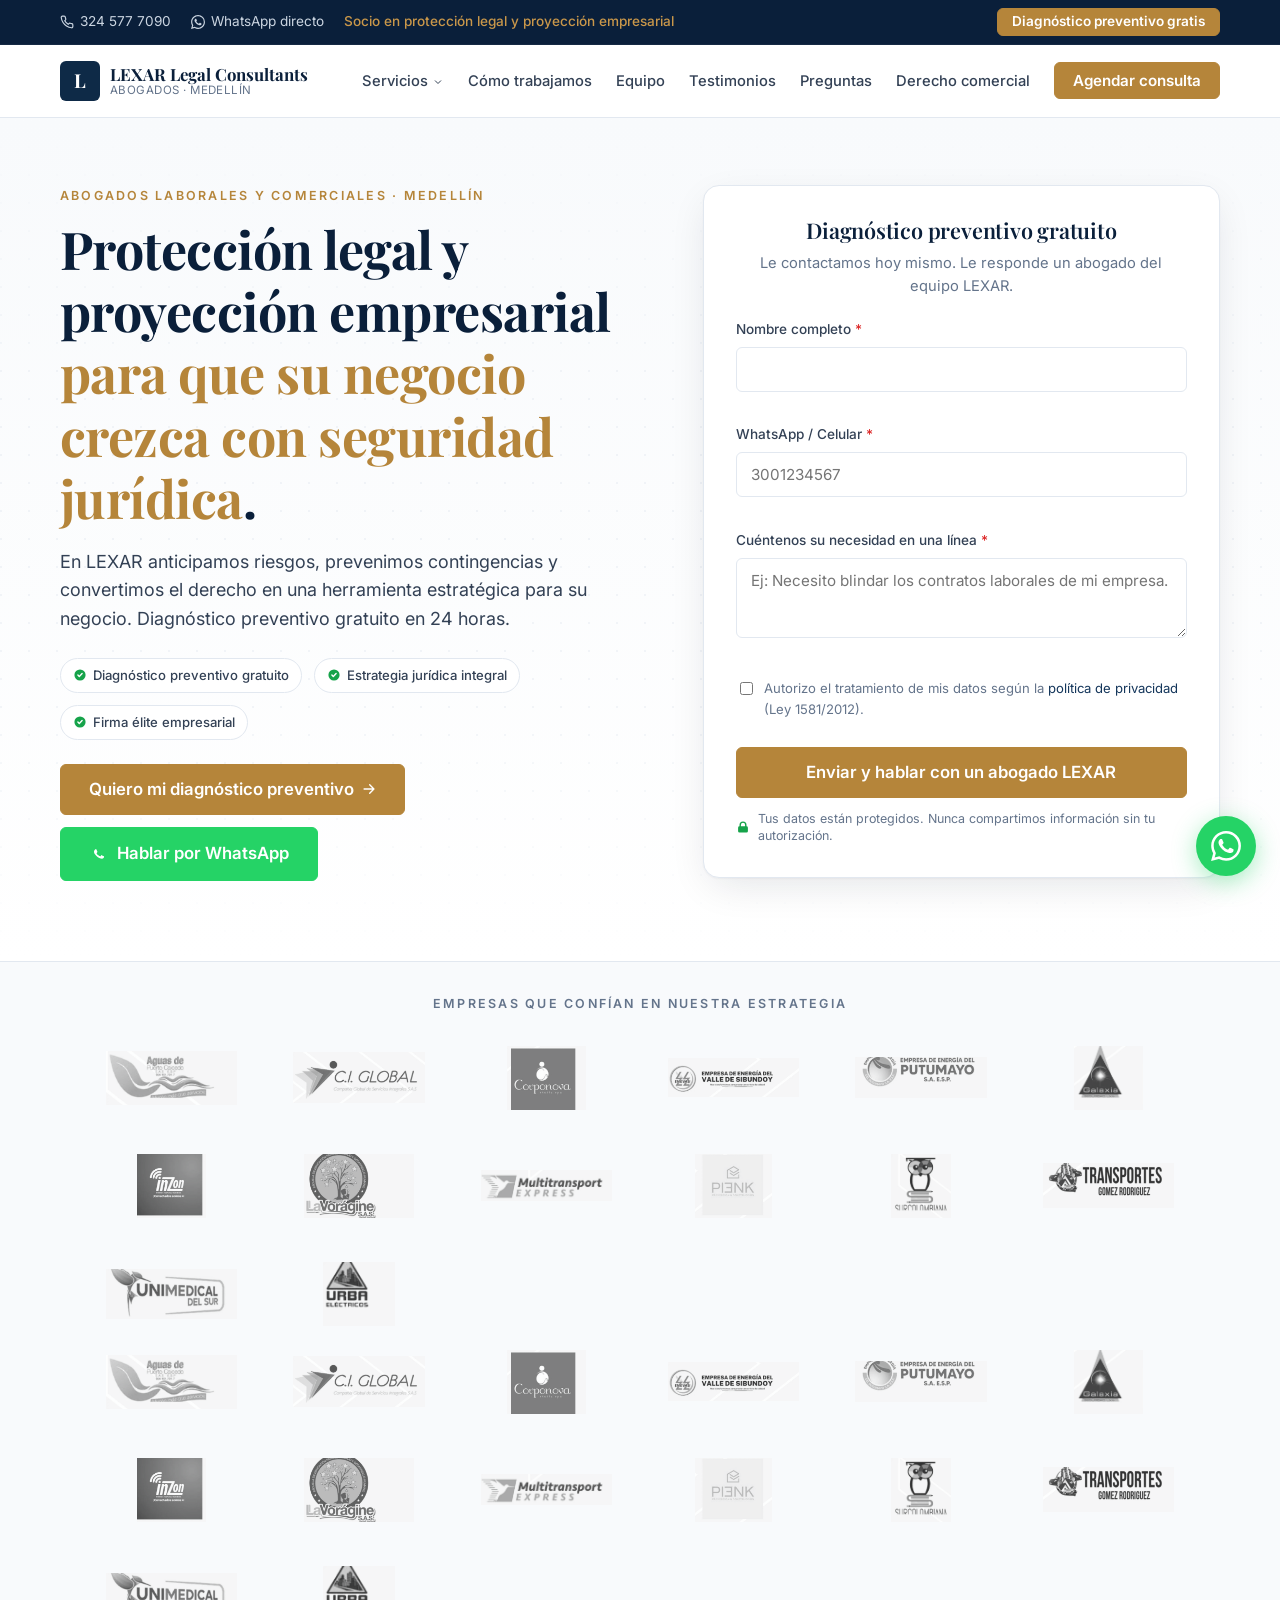
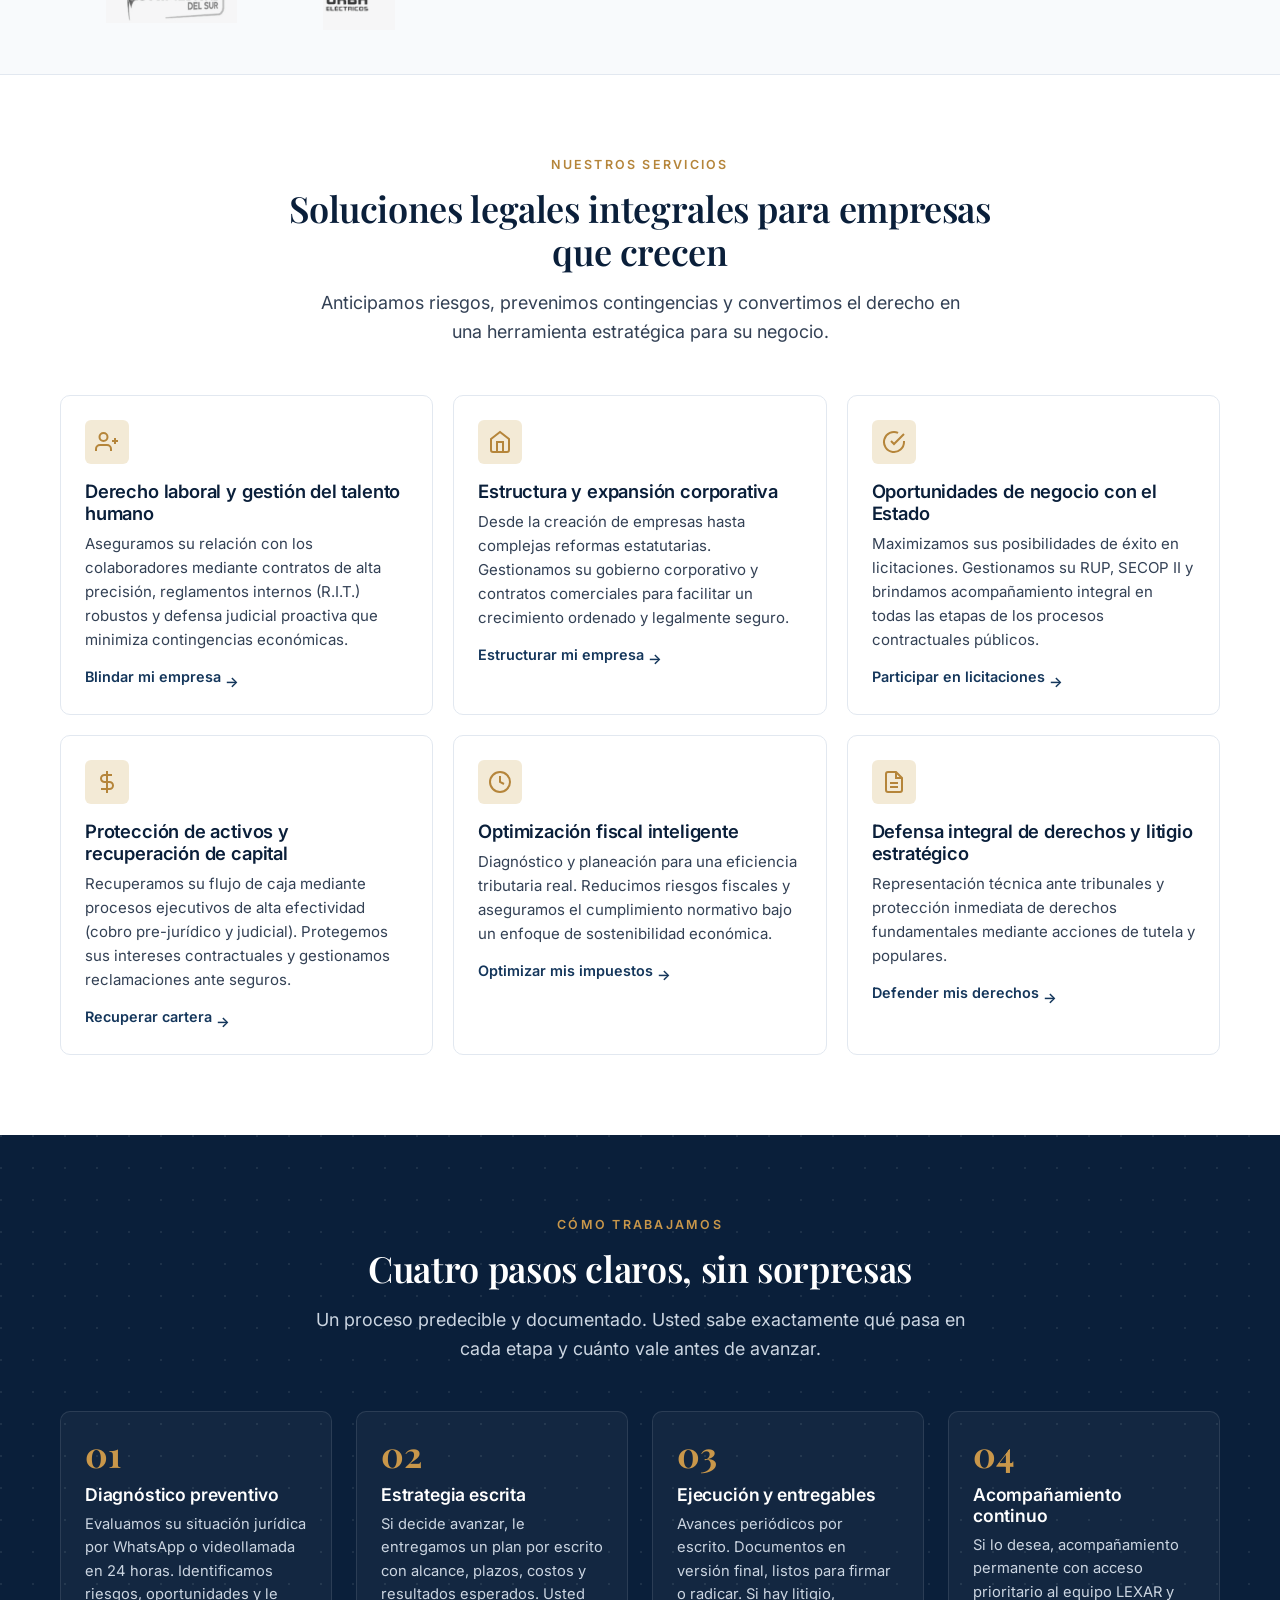
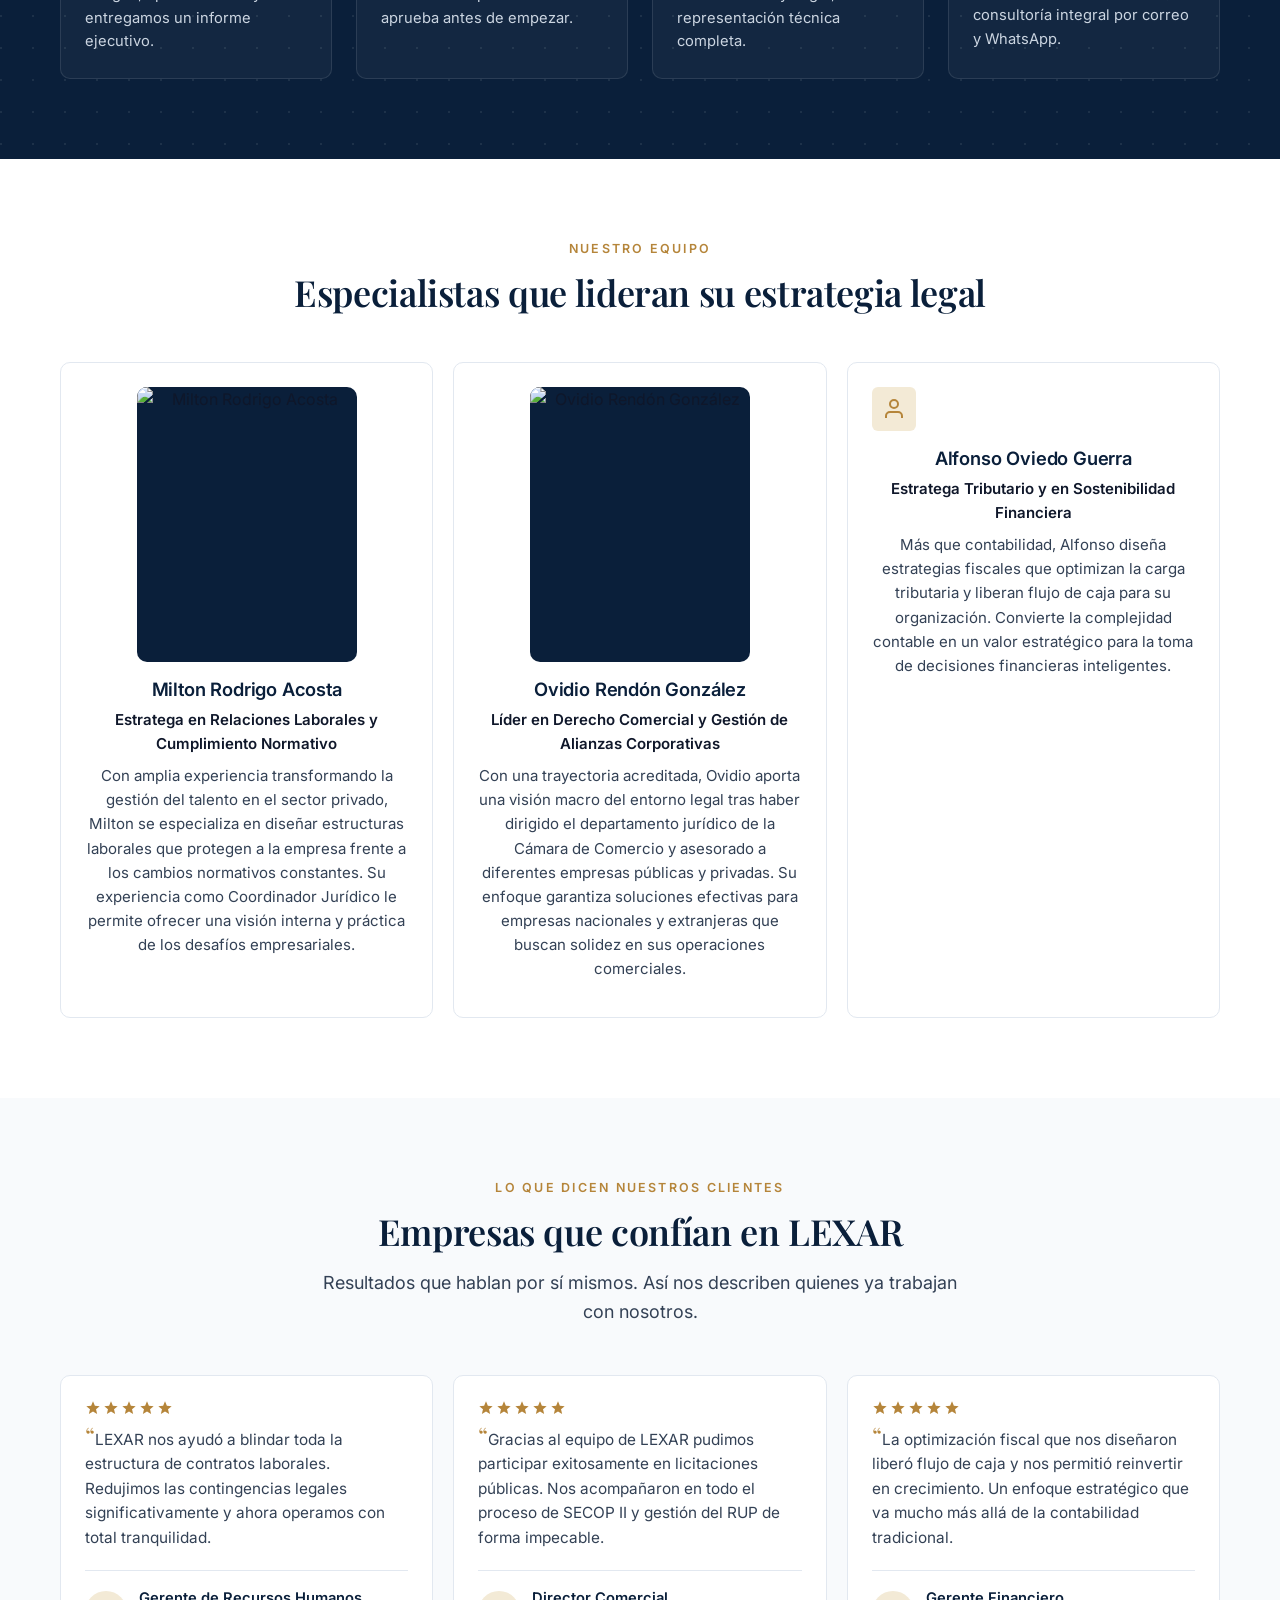
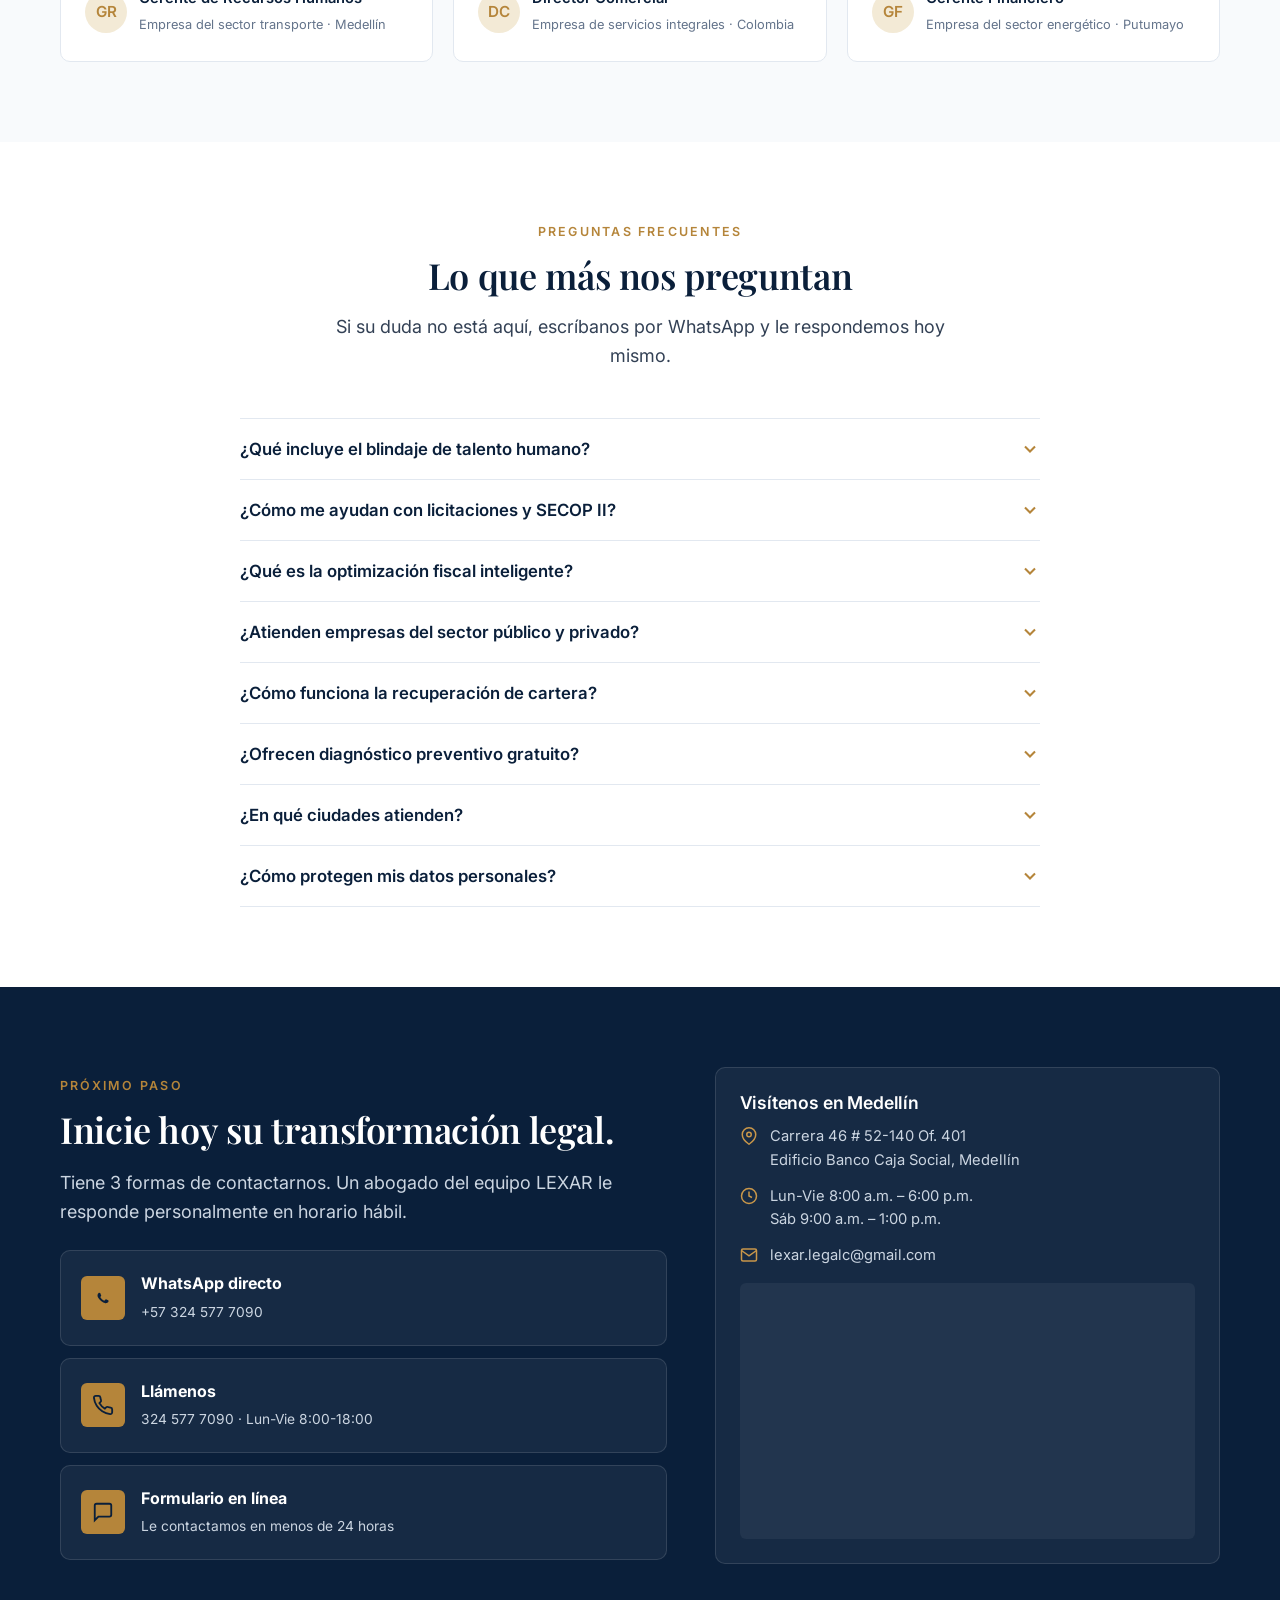
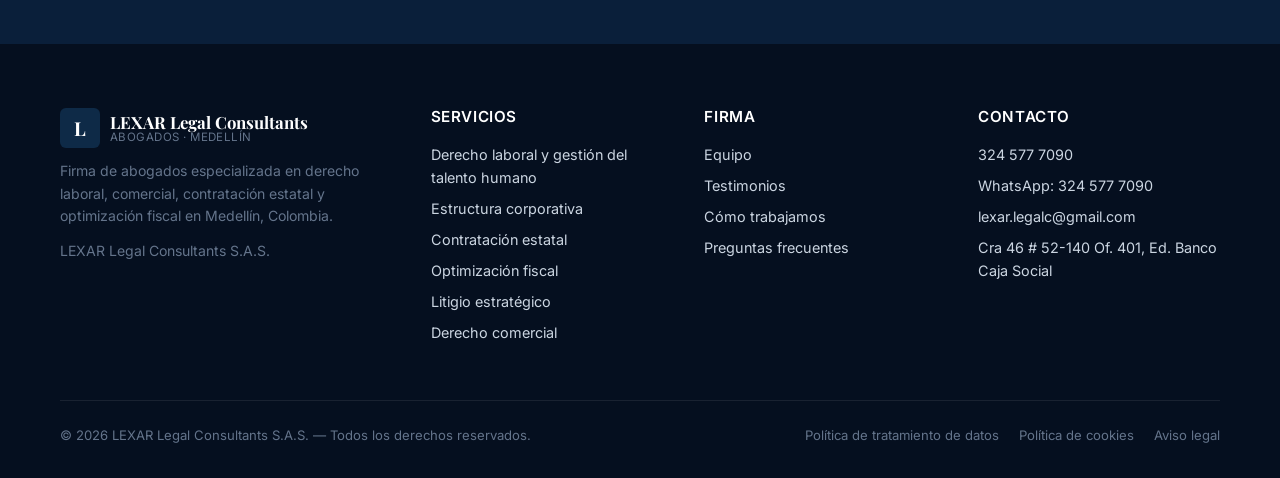
==== commit dc0b885f: "Mejorar landing LEXAR con logos, equipo, navegación y carrusel móvil. Integra imágenes de clientes y" ====
--- a/index.html
+++ b/index.html
@@ -259,7 +259,20 @@
 
       <nav class="nav" aria-label="Principal">
         <ul class="nav-links">
-          <li><a href="#servicios">Servicios</a></li>
+          <li class="nav-dropdown">
+            <a href="#servicios" class="nav-dropdown-trigger" aria-expanded="false" aria-haspopup="true">
+              Servicios
+              <svg class="nav-chevron" width="12" height="12" viewBox="0 0 24 24" fill="none" stroke="currentColor" stroke-width="2" aria-hidden="true"><polyline points="6 9 12 15 18 9"/></svg>
+            </a>
+            <ul class="nav-dropdown-menu" role="menu">
+              <li><a href="#servicio-laboral" role="menuitem">Derecho laboral y gestión del talento humano</a></li>
+              <li><a href="#servicio-corporativo" role="menuitem">Estructura y expansión corporativa</a></li>
+              <li><a href="#servicio-estatal" role="menuitem">Oportunidades de negocio con el Estado</a></li>
+              <li><a href="#servicio-activos" role="menuitem">Protección de activos y recuperación de capital</a></li>
+              <li><a href="#servicio-fiscal" role="menuitem">Optimización fiscal inteligente</a></li>
+              <li><a href="#servicio-litigio" role="menuitem">Defensa integral de derechos y litigio estratégico</a></li>
+            </ul>
+          </li>
           <li><a href="#proceso">Cómo trabajamos</a></li>
           <li><a href="#equipo">Equipo</a></li>
           <li><a href="#testimonios">Testimonios</a></li>
@@ -370,15 +383,25 @@
   <section class="credentials" style="padding: 32px 0;">
     <div class="container">
       <div class="credentials-label">Empresas que confían en nuestra estrategia</div>
-      <div class="credentials-row">
-        <span class="credential">C.I. Global S.A.S.</span>
-        <span class="credential">Unimedical del Sur</span>
-        <span class="credential">Galaxia Seguridad Ltda.</span>
-        <span class="credential">Transportes Gómez Rodríguez</span>
-        <span class="credential">Urba Eléctricos</span>
-        <span class="credential">Empresa de Energía del Putumayo</span>
-        <span class="credential">Multitransport Express</span>
-        <span class="credential">Corponova</span>
+      <div class="credentials-carousel" aria-label="Empresas que confían en LEXAR">
+        <div class="credentials-marquee">
+          <div class="credentials-row">
+        <figure class="credential-logo"><img src="images/aguas_puerto_caicedo.webp" alt="Aguas Puerto Caicedo" loading="lazy" width="160" height="64"></figure>
+        <figure class="credential-logo"><img src="images/ci_global.webp" alt="C.I. Global S.A.S." loading="lazy" width="160" height="64"></figure>
+        <figure class="credential-logo"><img src="images/corponova.webp" alt="Corponova" loading="lazy" width="160" height="64"></figure>
+        <figure class="credential-logo"><img src="images/emevasi_valle_sibundoy.webp" alt="Emevasi Valle Sibundoy" loading="lazy" width="160" height="64"></figure>
+        <figure class="credential-logo"><img src="images/energia_putumayo.webp" alt="Empresa de Energía del Putumayo" loading="lazy" width="160" height="64"></figure>
+        <figure class="credential-logo"><img src="images/galaxia_seguridad.webp" alt="Galaxia Seguridad Ltda." loading="lazy" width="160" height="64"></figure>
+        <figure class="credential-logo"><img src="images/inzon.webp" alt="Inzon" loading="lazy" width="160" height="64"></figure>
+        <figure class="credential-logo"><img src="images/la_voragine.webp" alt="La Vorágine" loading="lazy" width="160" height="64"></figure>
+        <figure class="credential-logo"><img src="images/multitransport_express.webp" alt="Multitransport Express" loading="lazy" width="160" height="64"></figure>
+        <figure class="credential-logo"><img src="images/pi3nk.webp" alt="Pi3nk" loading="lazy" width="160" height="64"></figure>
+        <figure class="credential-logo"><img src="images/surcolombiana.webp" alt="Surcolombiana" loading="lazy" width="160" height="64"></figure>
+        <figure class="credential-logo"><img src="images/transportes_gomez_rodriguez.webp" alt="Transportes Gómez Rodríguez" loading="lazy" width="160" height="64"></figure>
+        <figure class="credential-logo"><img src="images/unimedical_del_sur.webp" alt="Unimedical del Sur" loading="lazy" width="160" height="64"></figure>
+        <figure class="credential-logo"><img src="images/urba_electricos.webp" alt="Urba Eléctricos" loading="lazy" width="160" height="64"></figure>
+          </div>
+        </div>
       </div>
     </div>
   </section>
@@ -395,16 +418,16 @@
       </div>
 
       <div class="services-grid">
-        <article class="service-card reveal">
+        <article class="service-card reveal" id="servicio-laboral">
           <div class="icon">
             <svg viewBox="0 0 24 24" fill="none" stroke="currentColor" stroke-width="2"><path d="M16 21v-2a4 4 0 00-4-4H5a4 4 0 00-4 4v2"/><circle cx="8.5" cy="7" r="4"/><path d="M20 8v6"/><path d="M23 11h-6"/></svg>
           </div>
-          <h3>Gestión y blindaje de talento humano</h3>
+          <h3>Derecho laboral y gestión del talento humano</h3>
           <p>Aseguramos su relación con los colaboradores mediante contratos de alta precisión, reglamentos internos (R.I.T.) robustos y defensa judicial proactiva que minimiza contingencias económicas.</p>
           <a href="#consulta">Blindar mi empresa <span class="icon-arrow">→</span></a>
         </article>
 
-        <article class="service-card reveal">
+        <article class="service-card reveal" id="servicio-corporativo">
           <div class="icon">
             <svg viewBox="0 0 24 24" fill="none" stroke="currentColor" stroke-width="2"><path d="M3 9l9-7 9 7v11a2 2 0 01-2 2H5a2 2 0 01-2-2z"/><polyline points="9 22 9 12 15 12 15 22"/></svg>
           </div>
@@ -413,7 +436,7 @@
           <a href="#consulta">Estructurar mi empresa <span class="icon-arrow">→</span></a>
         </article>
 
-        <article class="service-card reveal">
+        <article class="service-card reveal" id="servicio-estatal">
           <div class="icon">
             <svg viewBox="0 0 24 24" fill="none" stroke="currentColor" stroke-width="2"><path d="M22 11.08V12a10 10 0 11-5.93-9.14"/><polyline points="22 4 12 14.01 9 11.01"/></svg>
           </div>
@@ -422,7 +445,7 @@
           <a href="#consulta">Participar en licitaciones <span class="icon-arrow">→</span></a>
         </article>
 
-        <article class="service-card reveal">
+        <article class="service-card reveal" id="servicio-activos">
           <div class="icon">
             <svg viewBox="0 0 24 24" fill="none" stroke="currentColor" stroke-width="2"><line x1="12" y1="1" x2="12" y2="23"/><path d="M17 5H9.5a3.5 3.5 0 000 7h5a3.5 3.5 0 010 7H6"/></svg>
           </div>
@@ -431,7 +454,7 @@
           <a href="#consulta">Recuperar cartera <span class="icon-arrow">→</span></a>
         </article>
 
-        <article class="service-card reveal">
+        <article class="service-card reveal" id="servicio-fiscal">
           <div class="icon">
             <svg viewBox="0 0 24 24" fill="none" stroke="currentColor" stroke-width="2"><circle cx="12" cy="12" r="10"/><polyline points="12 6 12 12 16 14"/></svg>
           </div>
@@ -440,7 +463,7 @@
           <a href="#consulta">Optimizar mis impuestos <span class="icon-arrow">→</span></a>
         </article>
 
-        <article class="service-card reveal">
+        <article class="service-card reveal" id="servicio-litigio">
           <div class="icon">
             <svg viewBox="0 0 24 24" fill="none" stroke="currentColor" stroke-width="2"><path d="M14 2H6a2 2 0 00-2 2v16a2 2 0 002 2h12a2 2 0 002-2V8z"/><polyline points="14 2 14 8 20 8"/><line x1="16" y1="13" x2="8" y2="13"/><line x1="16" y1="17" x2="8" y2="17"/></svg>
           </div>
@@ -500,8 +523,8 @@
 
       <div class="services-grid">
         <article class="service-card reveal" style="text-align: center;">
-          <div class="icon">
-            <svg viewBox="0 0 24 24" fill="none" stroke="currentColor" stroke-width="2"><path d="M20 21v-2a4 4 0 00-4-4H8a4 4 0 00-4 4v2"/><circle cx="12" cy="7" r="4"/></svg>
+          <div class="team-photo">
+            <img src="images/milton.png" alt="Milton Rodrigo Acosta" loading="lazy" width="220" height="275">
           </div>
           <h3>Milton Rodrigo Acosta</h3>
           <p style="font-weight: 600; color: var(--gold); margin-bottom: 8px;">Estratega en Relaciones Laborales y Cumplimiento Normativo</p>
@@ -509,8 +532,8 @@
         </article>
 
         <article class="service-card reveal" style="text-align: center;">
-          <div class="icon">
-            <svg viewBox="0 0 24 24" fill="none" stroke="currentColor" stroke-width="2"><path d="M20 21v-2a4 4 0 00-4-4H8a4 4 0 00-4 4v2"/><circle cx="12" cy="7" r="4"/></svg>
+          <div class="team-photo">
+            <img src="images/ovidio.png" alt="Ovidio Rendón González" loading="lazy" width="220" height="275">
           </div>
           <h3>Ovidio Rendón González</h3>
           <p style="font-weight: 600; color: var(--gold); margin-bottom: 8px;">Líder en Derecho Comercial y Gestión de Alianzas Corporativas</p>
@@ -803,11 +826,11 @@
         <div>
           <h4>Servicios</h4>
           <ul>
-            <li><a href="#servicios">Blindaje de talento humano</a></li>
-            <li><a href="#servicios">Estructura corporativa</a></li>
-            <li><a href="#servicios">Contratación estatal</a></li>
-            <li><a href="#servicios">Optimización fiscal</a></li>
-            <li><a href="#servicios">Litigio estratégico</a></li>
+            <li><a href="#servicio-laboral">Derecho laboral y gestión del talento humano</a></li>
+            <li><a href="#servicio-corporativo">Estructura corporativa</a></li>
+            <li><a href="#servicio-estatal">Contratación estatal</a></li>
+            <li><a href="#servicio-fiscal">Optimización fiscal</a></li>
+            <li><a href="#servicio-litigio">Litigio estratégico</a></li>
             <li><a href="comercial.html">Derecho comercial</a></li>
           </ul>
         </div>
--- a/css/styles.css
+++ b/css/styles.css
@@ -327,10 +327,17 @@
   display: flex;
   align-items: center;
   gap: var(--space-6);
+  position: relative;
 }
 .nav-links {
   display: flex;
   gap: var(--space-6);
+  list-style: none;
+  margin: 0;
+  padding: 0;
+}
+.nav-links > li {
+  position: relative;
 }
 .nav-links a {
   color: var(--slate-700);
@@ -340,6 +347,51 @@
 .nav-links a:hover {
   color: var(--navy-800);
   text-decoration: none;
+}
+.nav-dropdown-trigger {
+  display: inline-flex;
+  align-items: center;
+  gap: 4px;
+}
+.nav-chevron {
+  transition: transform var(--t-fast);
+}
+.nav-dropdown.open .nav-chevron,
+.nav-dropdown:hover .nav-chevron {
+  transform: rotate(180deg);
+}
+.nav-dropdown-menu {
+  display: none;
+  position: absolute;
+  top: calc(100% + 8px);
+  left: 50%;
+  transform: translateX(-50%);
+  min-width: 300px;
+  background: var(--white);
+  border: 1px solid var(--slate-200);
+  border-radius: var(--radius-md);
+  box-shadow: 0 8px 24px rgba(15, 23, 42, 0.1);
+  padding: var(--space-2) 0;
+  margin: 0;
+  list-style: none;
+  z-index: 110;
+}
+.nav-dropdown-menu a {
+  display: block;
+  padding: 10px 16px;
+  font-size: 0.86rem;
+  line-height: 1.35;
+  white-space: normal;
+}
+.nav-dropdown-menu a:hover {
+  background: var(--slate-50);
+  color: var(--navy-800);
+}
+@media (min-width: 901px) {
+  .nav-dropdown:hover .nav-dropdown-menu,
+  .nav-dropdown:focus-within .nav-dropdown-menu {
+    display: block;
+  }
 }
 @media (max-width: 900px) {
   .nav-links {
@@ -384,6 +436,9 @@
   color: var(--gold-500);
   font-weight: 700;
 }
+.hero-title-accent {
+  text-transform: uppercase;
+}
 .hero-trust {
   display: flex;
   flex-wrap: wrap;
@@ -535,26 +590,138 @@
   margin-bottom: var(--space-5);
   font-weight: 600;
 }
+.credentials-carousel {
+  max-width: 1100px;
+  margin: 0 auto;
+}
+.credentials-marquee {
+  display: block;
+}
+.credentials-row--clone {
+  display: none;
+}
 .credentials-row {
-  display: flex;
+  display: grid;
+  grid-template-columns: repeat(auto-fill, minmax(150px, 1fr));
+  gap: var(--space-5) var(--space-6);
+  align-items: center;
+  justify-items: center;
+}
+.credential-logo {
+  display: flex;
+  align-items: center;
   justify-content: center;
-  align-items: center;
-  flex-wrap: wrap;
-  gap: var(--space-10);
-}
-.credential {
-  font-family: var(--font-serif);
-  color: var(--slate-500);
-  font-size: 1.1rem;
-  font-style: italic;
-  font-weight: 600;
-  letter-spacing: 0.02em;
-  opacity: 0.7;
-  transition: opacity var(--t-fast);
-}
-.credential:hover {
+  margin: 0;
+  width: 100%;
+  min-height: 80px;
+  padding: var(--space-3) var(--space-4);
   opacity: 1;
-  color: var(--navy-800);
+  filter: none;
+  transition: opacity var(--t-fast), filter var(--t-fast);
+}
+.credential-logo img {
+  display: block;
+  max-height: 64px;
+  max-width: 100%;
+  width: auto;
+  height: auto;
+  object-fit: contain;
+}
+@media (hover: hover) and (pointer: fine) {
+  .credential-logo {
+    opacity: 0.8;
+    filter: grayscale(100%);
+  }
+  .credential-logo:hover {
+    opacity: 1;
+    filter: grayscale(0%);
+  }
+}
+@media (max-width: 768px) {
+  .credentials {
+    padding: var(--space-6) 0 !important;
+  }
+  .credentials .container {
+    padding-left: 0;
+    padding-right: 0;
+  }
+  .credentials-label {
+    padding: 0 var(--space-4);
+    margin-bottom: var(--space-4);
+  }
+  .credentials-carousel {
+    overflow: hidden;
+    max-width: none;
+    -webkit-mask-image: linear-gradient(
+      90deg,
+      transparent,
+      #000 8%,
+      #000 92%,
+      transparent
+    );
+    mask-image: linear-gradient(
+      90deg,
+      transparent,
+      #000 8%,
+      #000 92%,
+      transparent
+    );
+  }
+  .credentials-marquee {
+    display: flex;
+    width: max-content;
+    animation: credentials-marquee 45s linear infinite;
+  }
+  .credentials-row--clone {
+    display: flex;
+  }
+  .credentials-marquee:active {
+    animation-play-state: paused;
+  }
+  .credentials-row {
+    display: flex;
+    flex-wrap: nowrap;
+    align-items: center;
+    gap: var(--space-5);
+    width: max-content;
+    padding: 0 var(--space-3);
+  }
+  .credentials-row + .credentials-row {
+    padding-left: 0;
+  }
+  .credential-logo {
+    flex: 0 0 auto;
+    width: 128px;
+    min-height: 72px;
+    padding: var(--space-2) var(--space-3);
+  }
+  .credential-logo img {
+    max-height: 56px;
+  }
+}
+@keyframes credentials-marquee {
+  from {
+    transform: translateX(0);
+  }
+  to {
+    transform: translateX(-50%);
+  }
+}
+@media (max-width: 768px) and (prefers-reduced-motion: reduce) {
+  .credentials-carousel {
+    overflow-x: auto;
+    -webkit-overflow-scrolling: touch;
+    scroll-snap-type: x proximity;
+    mask-image: none;
+    -webkit-mask-image: none;
+  }
+  .credentials-marquee {
+    animation: none;
+    width: max-content;
+  }
+  .credential-logo {
+    scroll-snap-align: center;
+  }
 }
 
 /* ---------- Services ---------- */
@@ -579,6 +746,7 @@
   padding: var(--space-6);
   transition: all var(--t-base);
   position: relative;
+  scroll-margin-top: 100px;
 }
 .service-card:hover {
   border-color: var(--gold-500);
@@ -748,9 +916,27 @@
   position: relative;
   overflow: hidden;
 }
-.profile-photo svg {
+.profile-photo svg,
+.profile-photo img {
   width: 100%;
   height: 100%;
+  object-fit: cover;
+  object-position: center top;
+}
+.team-photo {
+  width: 100%;
+  max-width: 220px;
+  margin: 0 auto var(--space-4);
+  aspect-ratio: 4 / 5;
+  overflow: hidden;
+  border-radius: var(--radius-md);
+  background: var(--navy-900);
+}
+.team-photo img {
+  width: 100%;
+  height: 100%;
+  object-fit: contain;
+  object-position: center bottom;
 }
 .profile-content h3 {
   font-size: 0.85rem;
@@ -1308,6 +1494,22 @@
     border-bottom: 1px solid var(--slate-200);
     box-shadow: 0 8px 16px rgba(15, 23, 42, 0.06);
   }
+  .nav-dropdown {
+    width: 100%;
+  }
+  .nav-dropdown-menu {
+    position: static;
+    transform: none;
+    min-width: 0;
+    width: 100%;
+    box-shadow: none;
+    border: 0;
+    padding: var(--space-2) 0 var(--space-2) var(--space-4);
+    margin-top: var(--space-2);
+  }
+  .nav-dropdown.open .nav-dropdown-menu {
+    display: block;
+  }
 }
 
 /* Print-friendly */
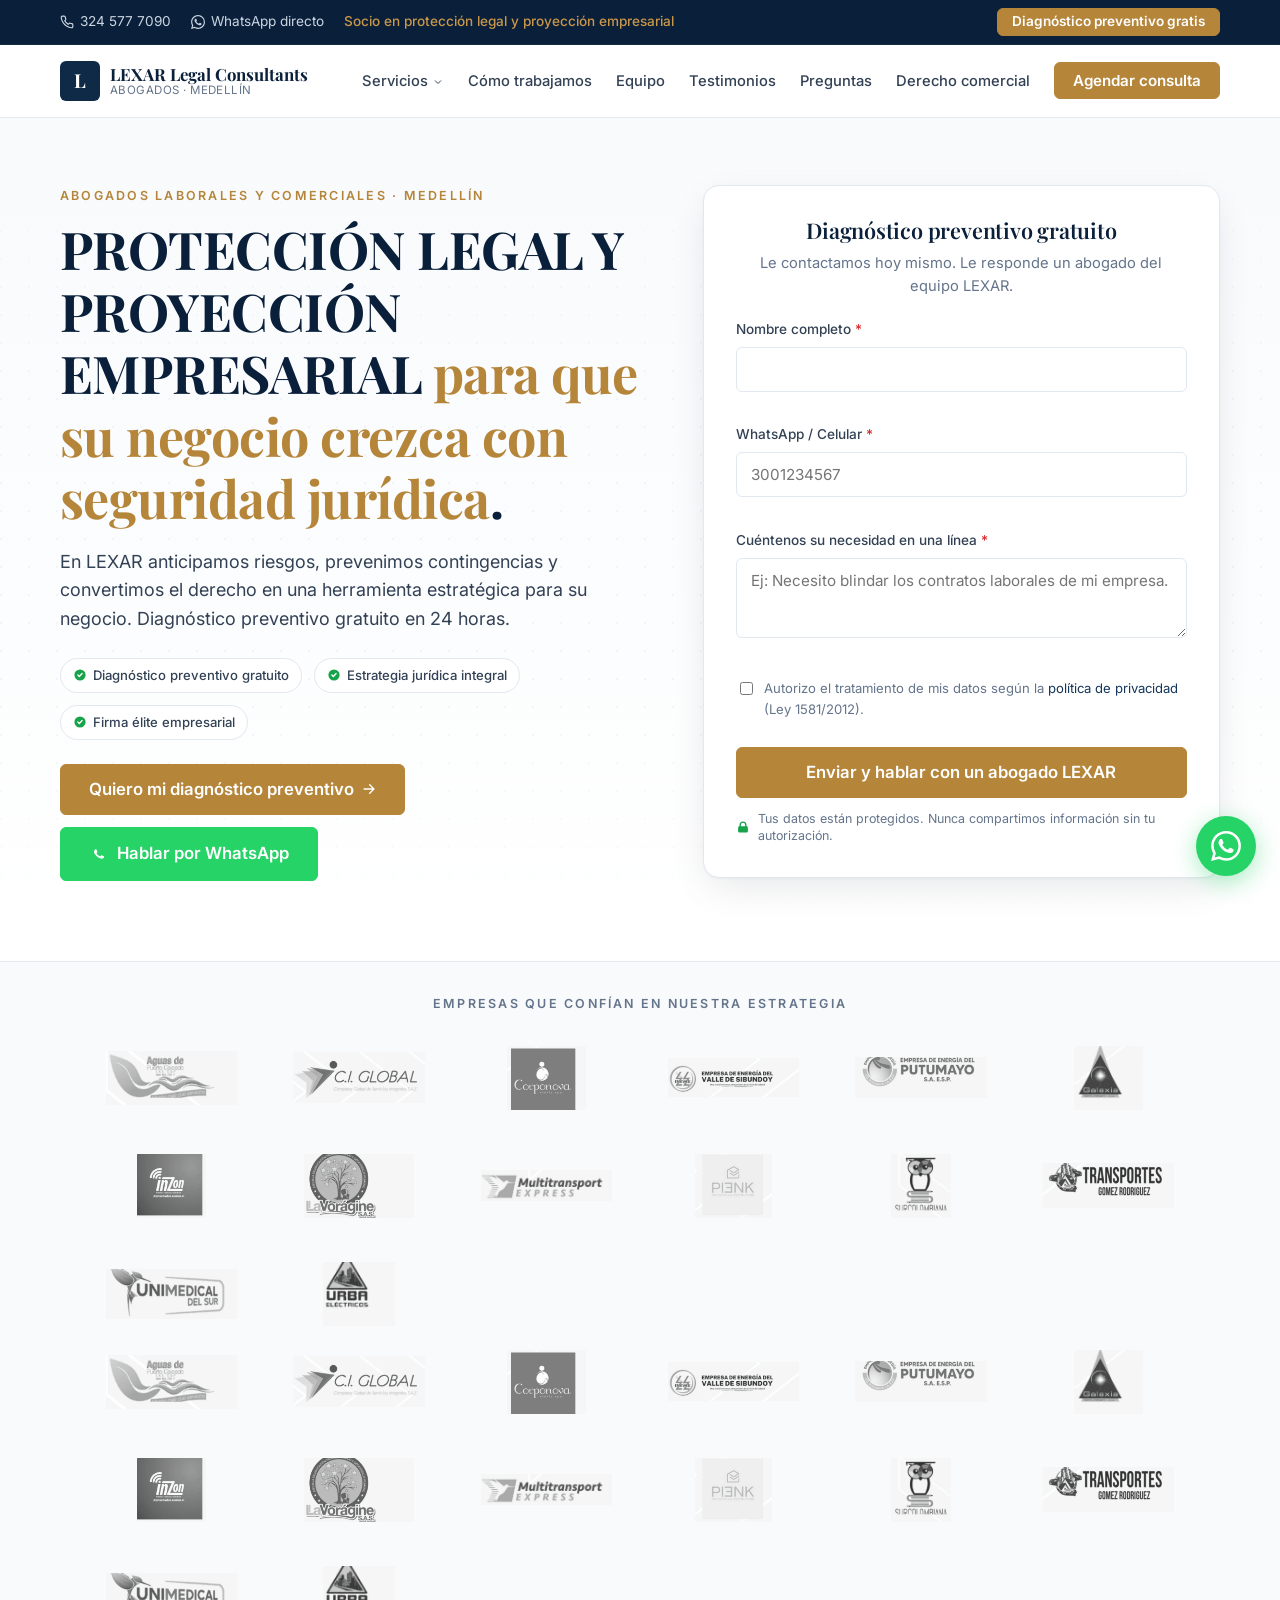
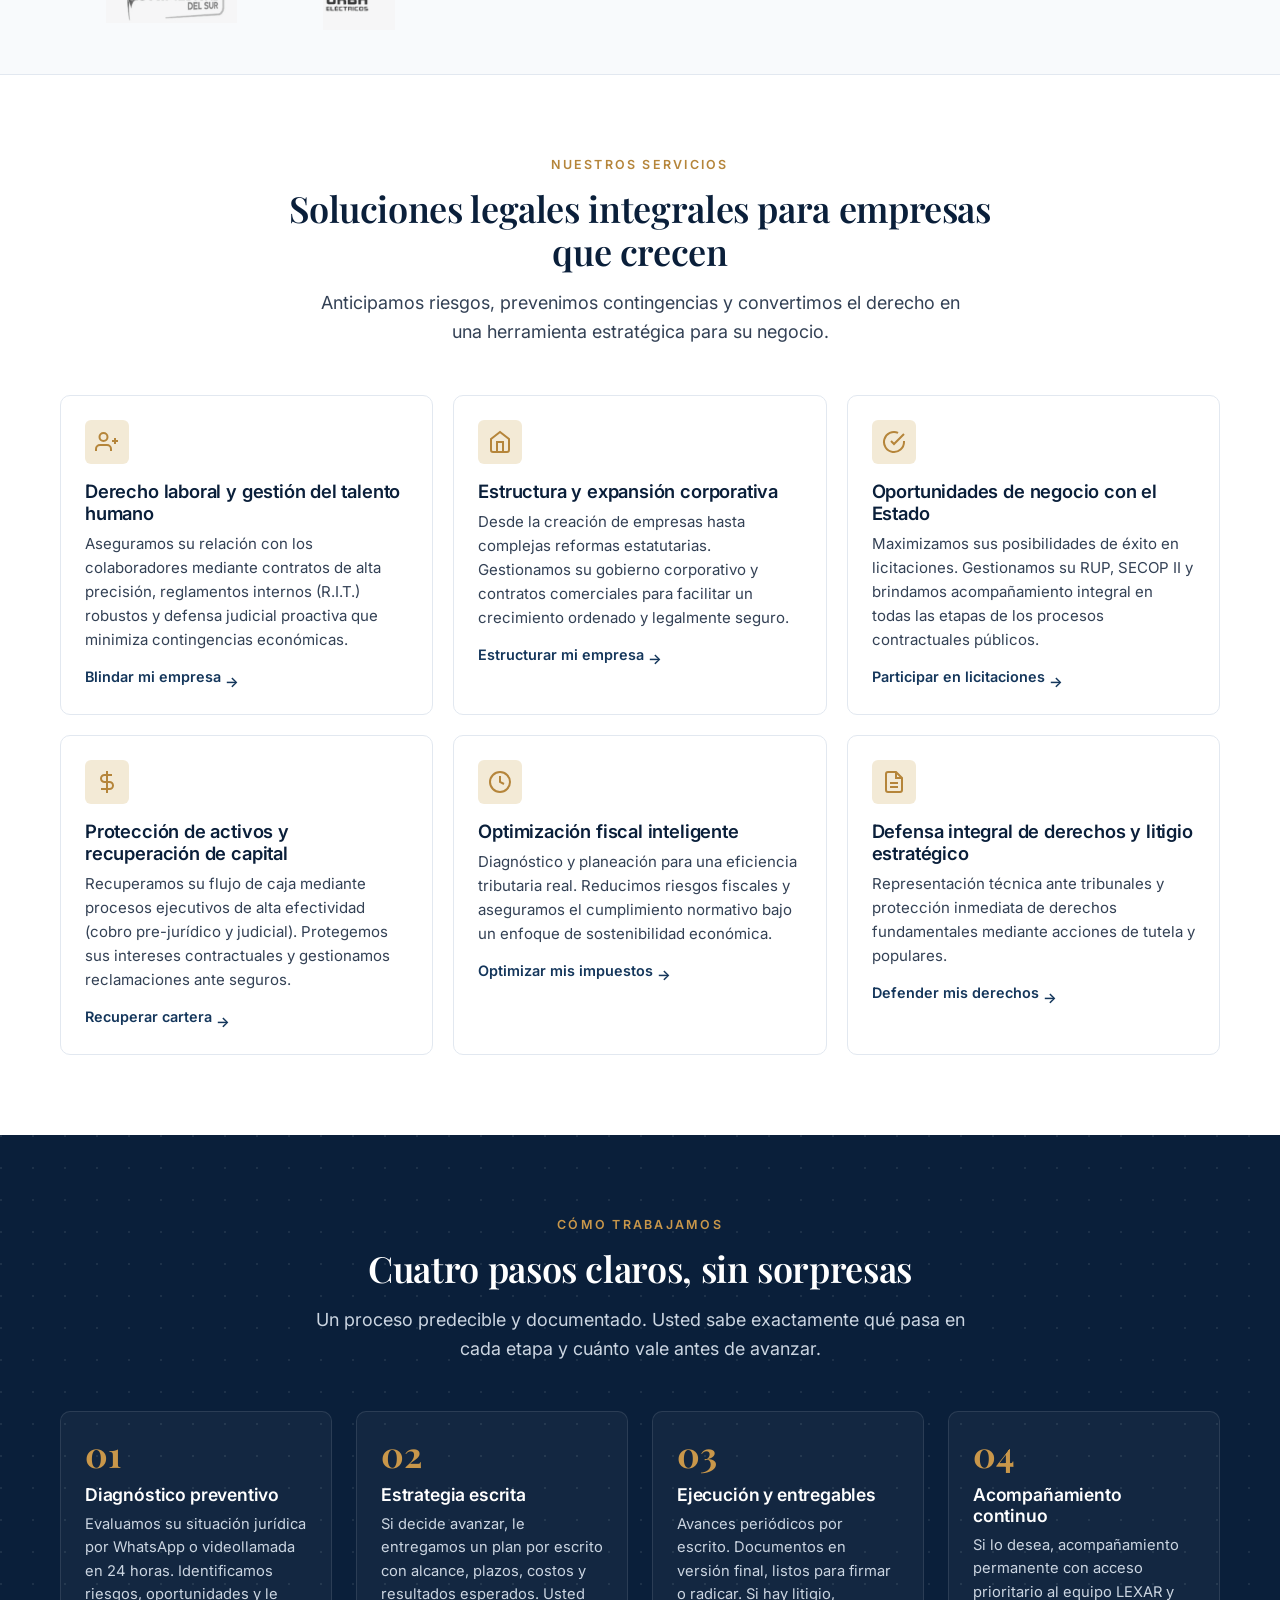
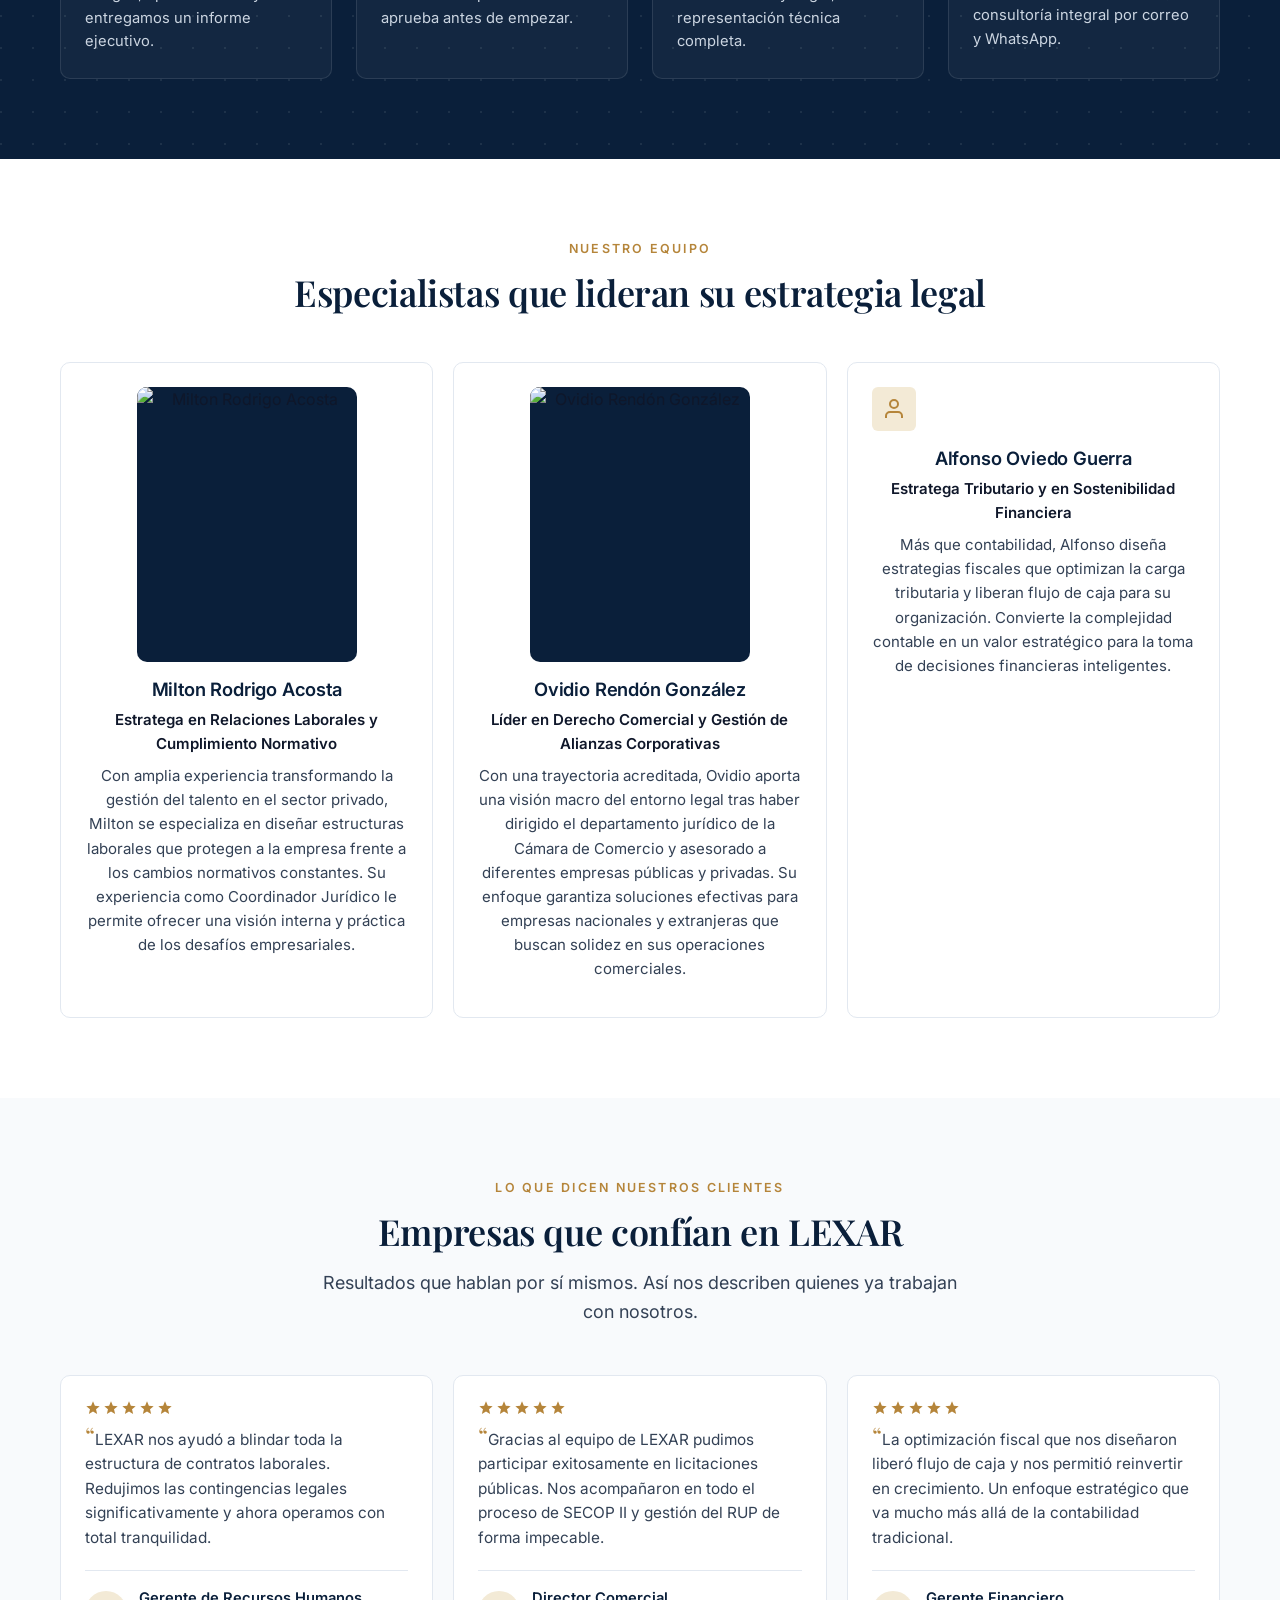
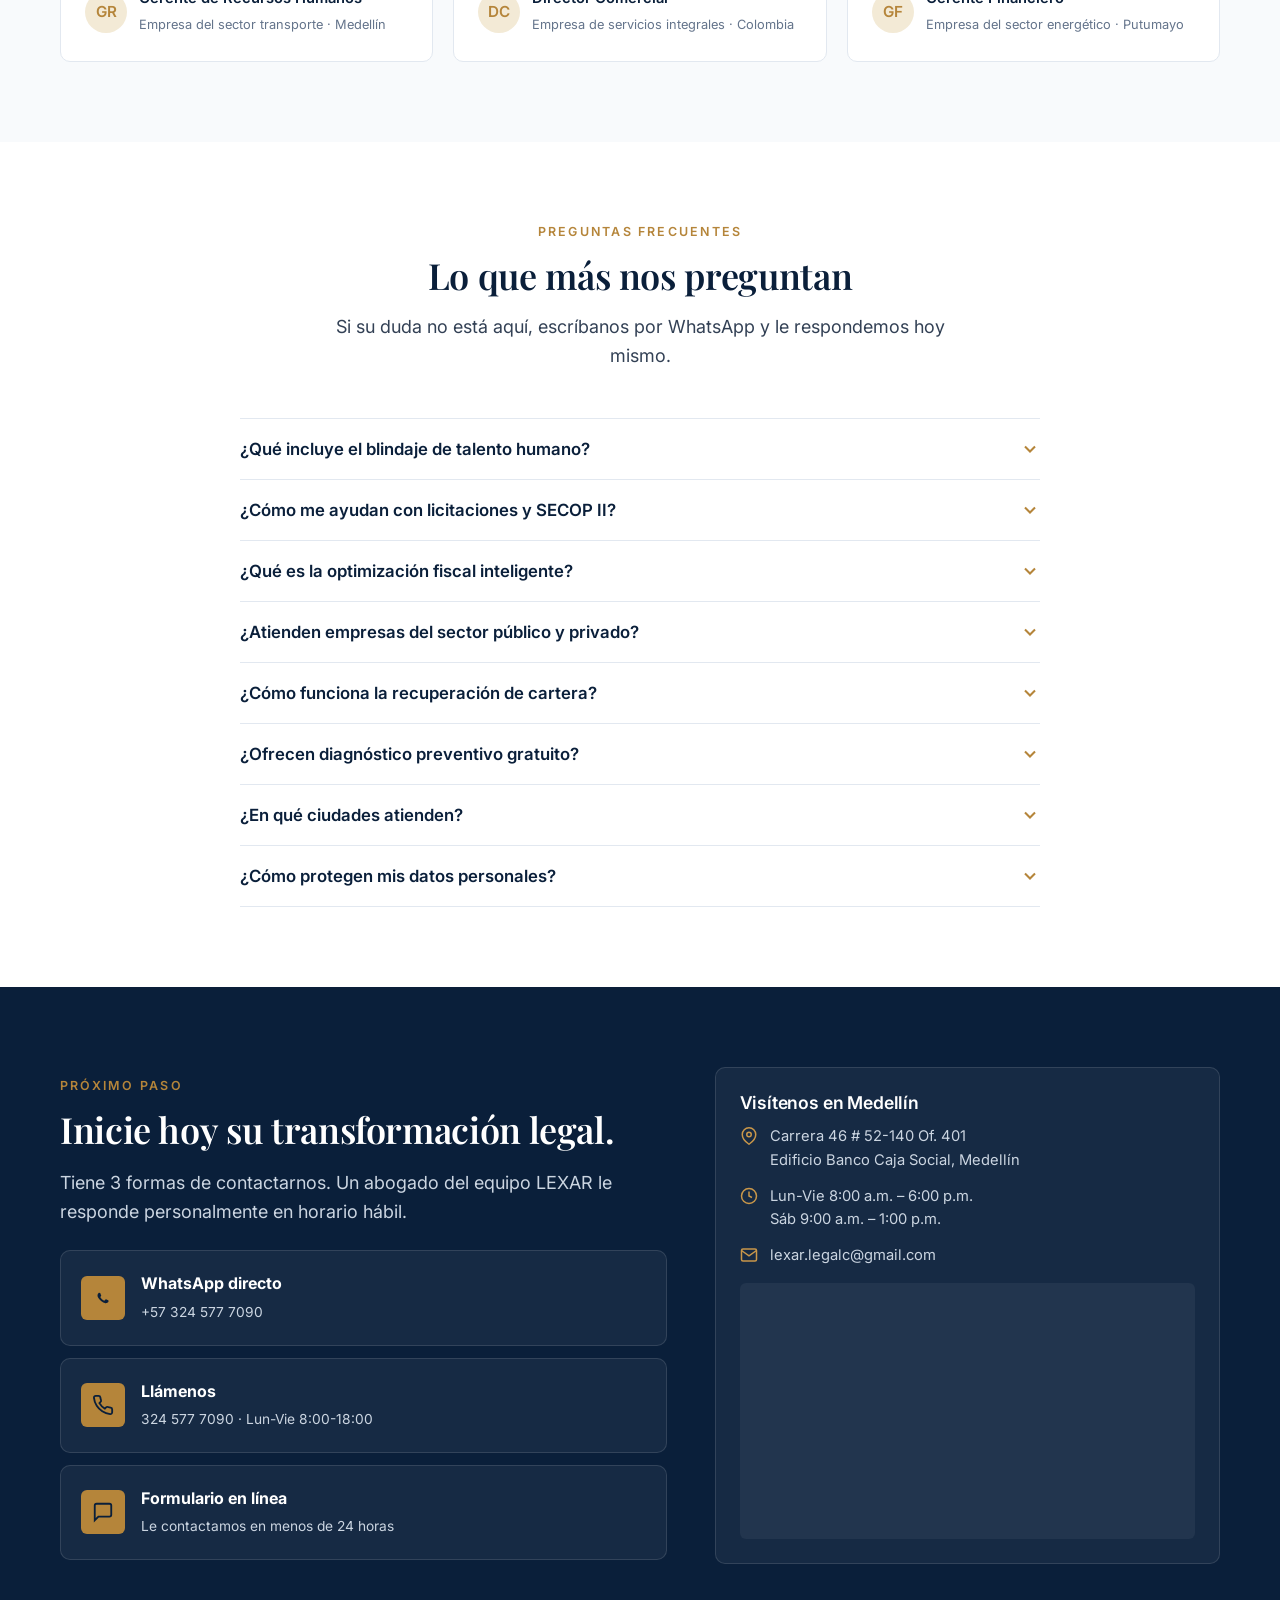
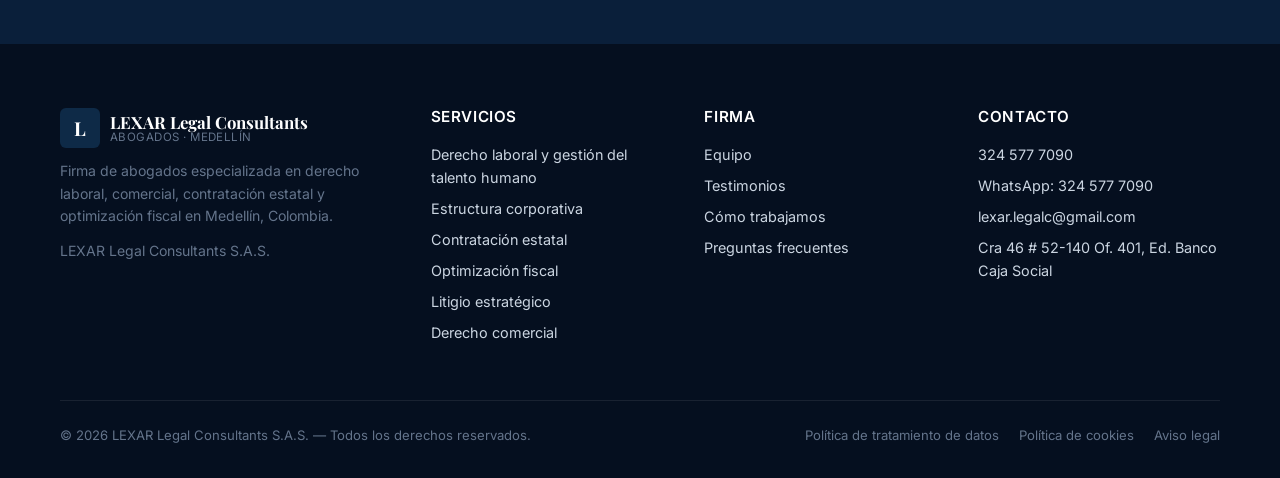
==== commit 6fb594e5: "Aplicar mayúsculas en el hero de index.html. Alinea el título principal con la variante comercial us" ====
--- a/index.html
+++ b/index.html
@@ -296,7 +296,7 @@
     <div class="container">
       <div class="hero-text">
         <span class="eyebrow">Abogados laborales y comerciales · Medellín</span>
-        <h1>Protección legal y proyección empresarial <strong>para que su negocio crezca con seguridad jurídica</strong>.</h1>
+        <h1><span class="hero-title-accent">Protección legal y proyección empresarial</span> <strong>para que su negocio crezca con seguridad jurídica</strong>.</h1>
         <p class="lead">En LEXAR anticipamos riesgos, prevenimos contingencias y convertimos el derecho en una herramienta estratégica para su negocio. Diagnóstico preventivo gratuito en 24 horas.</p>
 
         <div class="hero-trust">
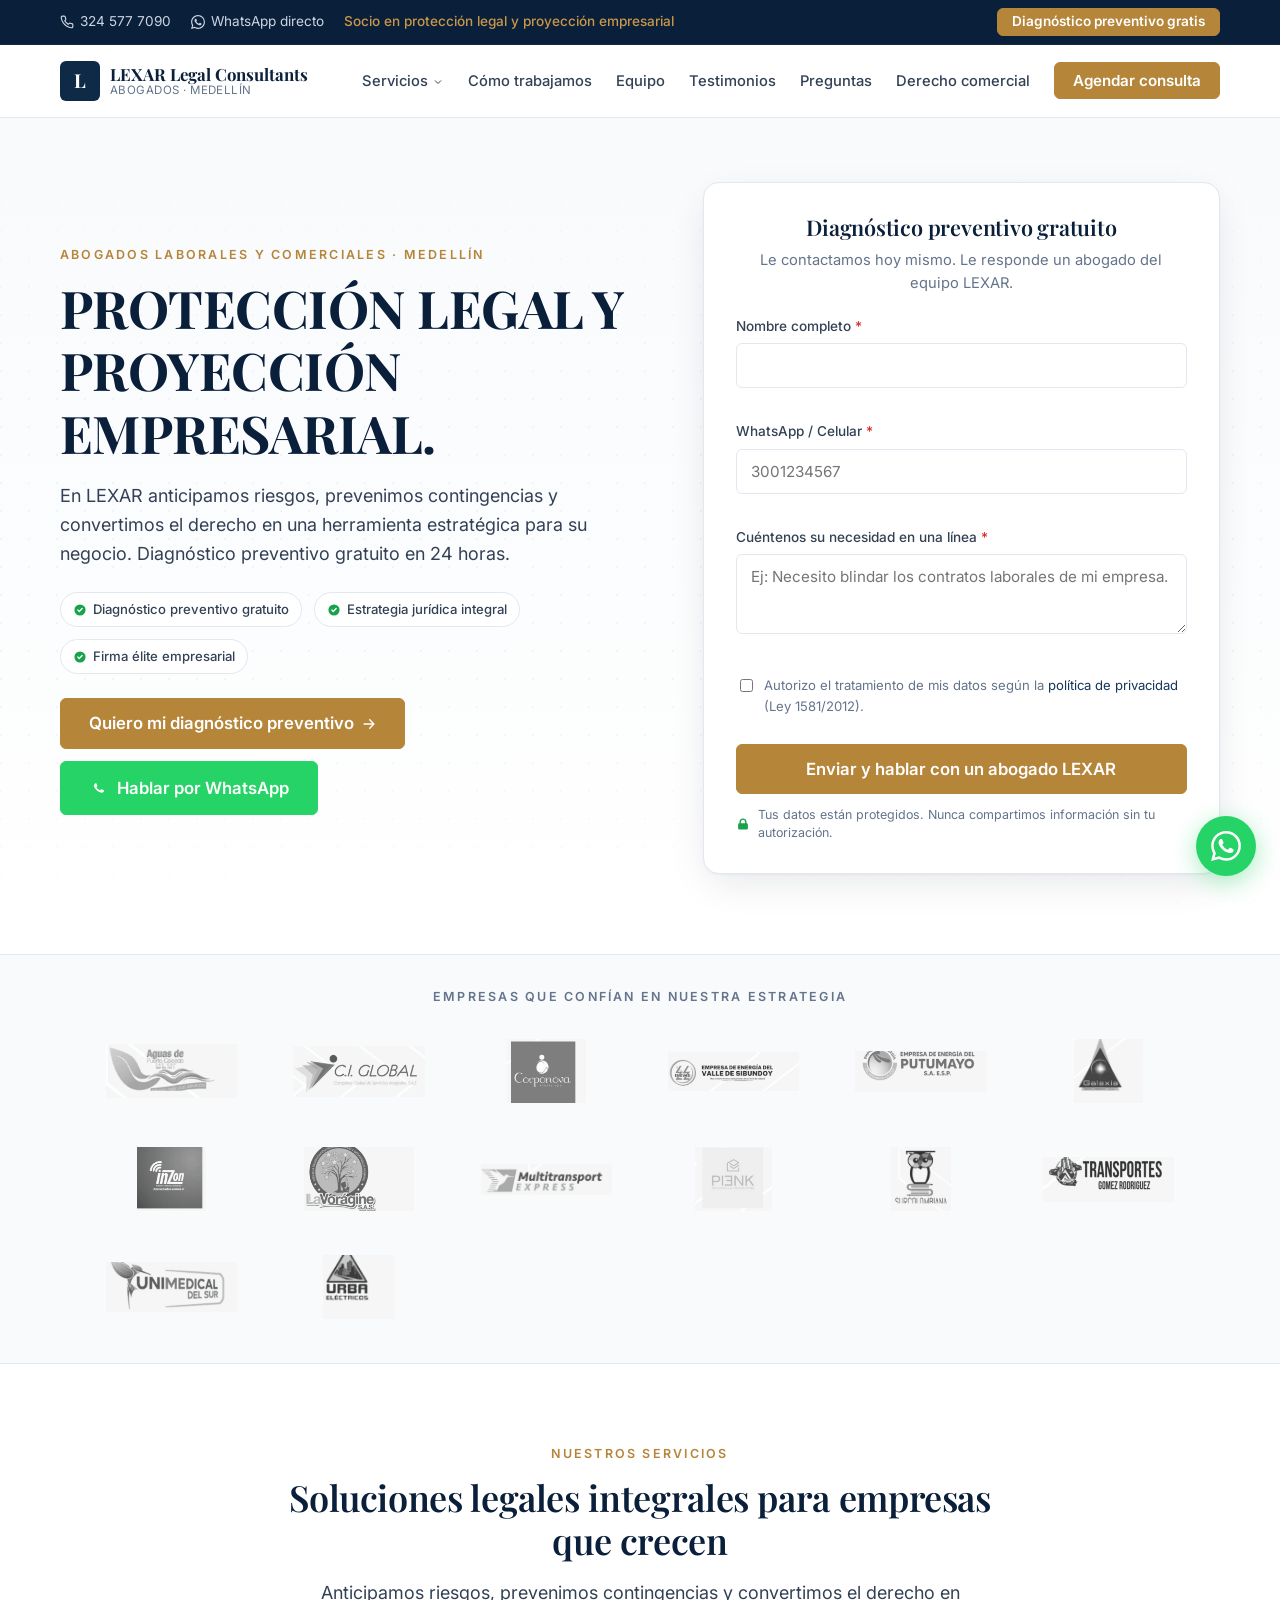
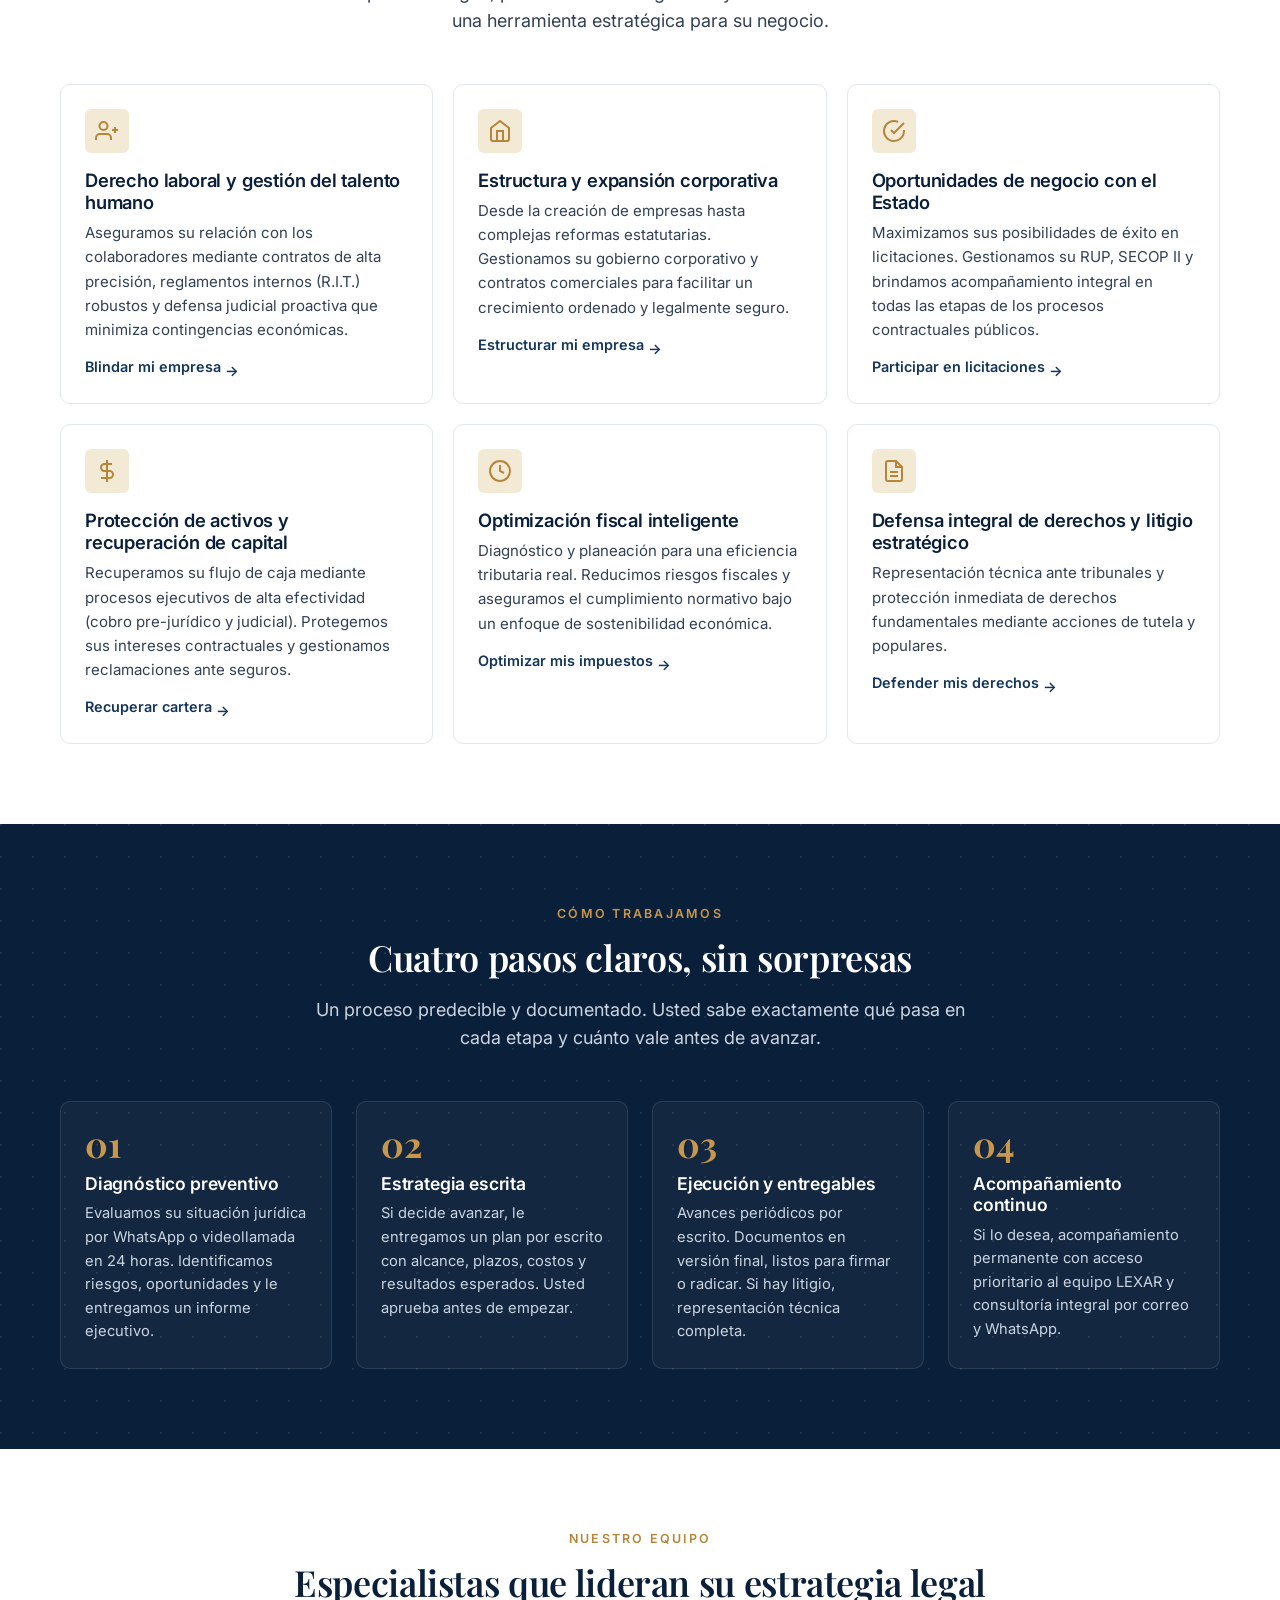
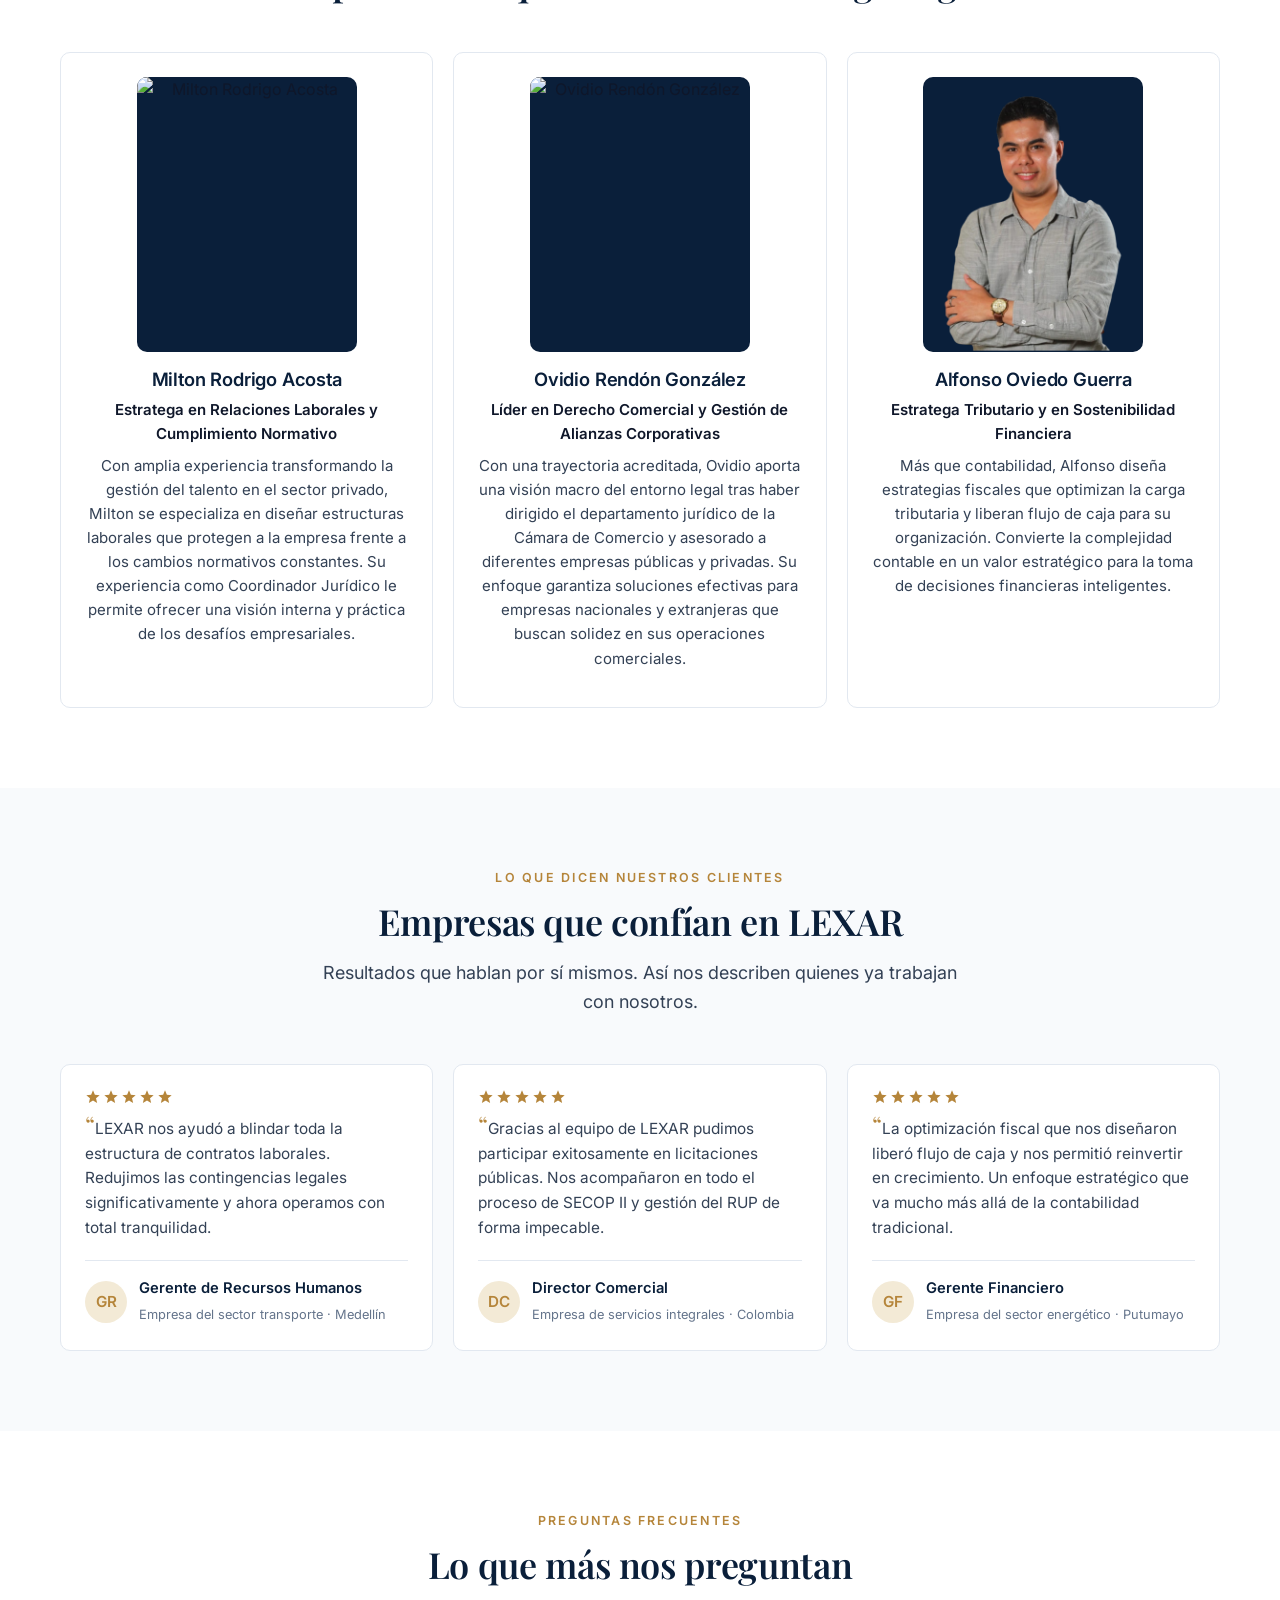
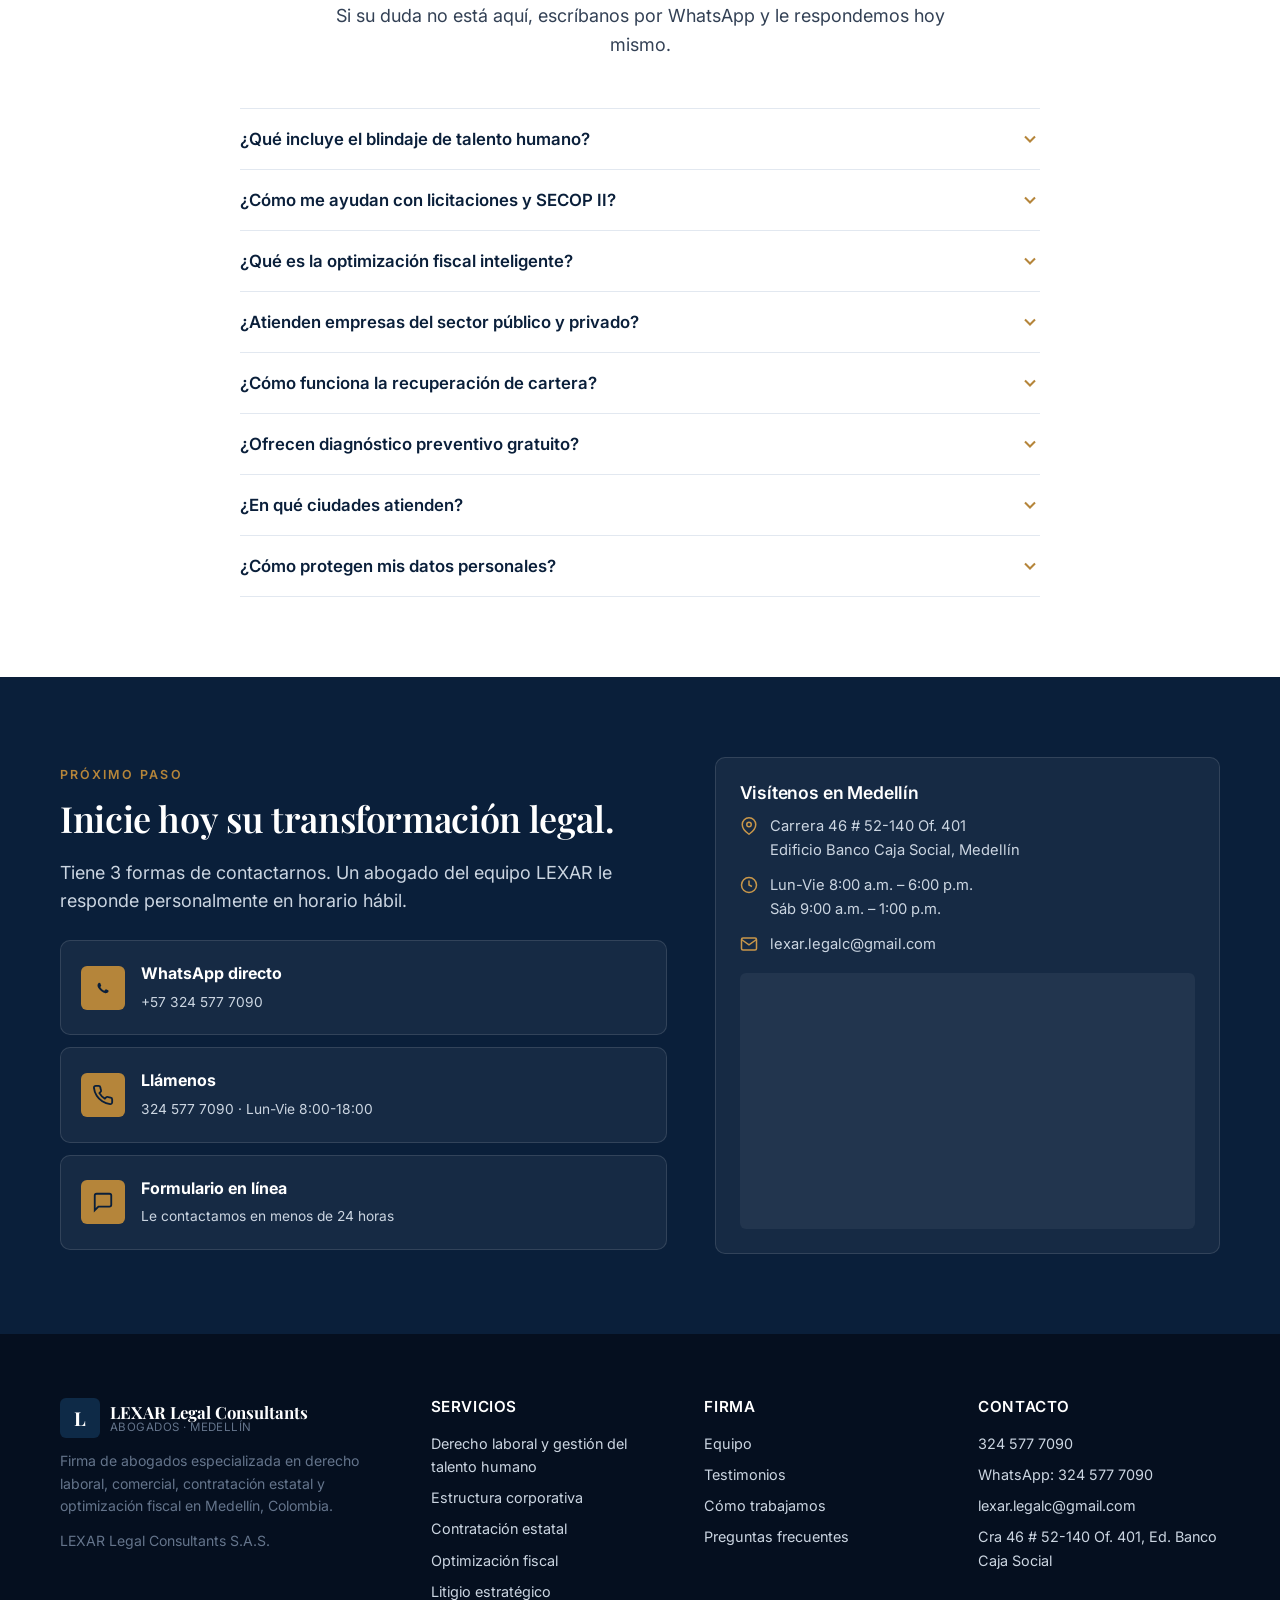
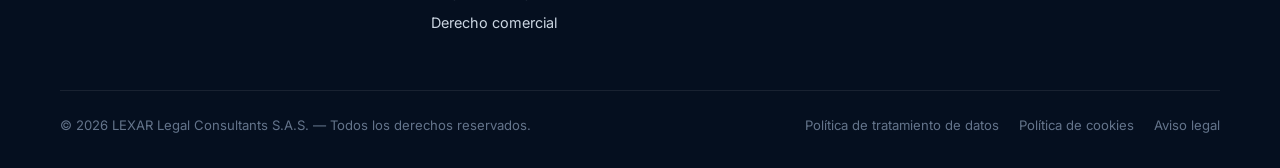
==== commit 0f886620: "Completar equipo, ajustar hero y foto de Alfonso. Agrega retrato de Alfonso con encuadre alineado a " ====
--- a/index.html
+++ b/index.html
@@ -296,7 +296,7 @@
     <div class="container">
       <div class="hero-text">
         <span class="eyebrow">Abogados laborales y comerciales · Medellín</span>
-        <h1><span class="hero-title-accent">Protección legal y proyección empresarial</span> <strong>para que su negocio crezca con seguridad jurídica</strong>.</h1>
+        <h1><span class="hero-title-accent">Protección legal y proyección empresarial</span>.</h1>
         <p class="lead">En LEXAR anticipamos riesgos, prevenimos contingencias y convertimos el derecho en una herramienta estratégica para su negocio. Diagnóstico preventivo gratuito en 24 horas.</p>
 
         <div class="hero-trust">
@@ -541,8 +541,8 @@
         </article>
 
         <article class="service-card reveal" style="text-align: center;">
-          <div class="icon">
-            <svg viewBox="0 0 24 24" fill="none" stroke="currentColor" stroke-width="2"><path d="M20 21v-2a4 4 0 00-4-4H8a4 4 0 00-4 4v2"/><circle cx="12" cy="7" r="4"/></svg>
+          <div class="team-photo team-photo--tuned">
+            <img src="images/alfonsosinfondo-Photoroom.png" alt="Alfonso Oviedo Guerra" loading="lazy" width="220" height="275">
           </div>
           <h3>Alfonso Oviedo Guerra</h3>
           <p style="font-weight: 600; color: var(--gold); margin-bottom: 8px;">Estratega Tributario y en Sostenibilidad Financiera</p>
--- a/css/styles.css
+++ b/css/styles.css
@@ -63,10 +63,12 @@
 *::after {
   box-sizing: border-box;
 }
+
 html {
   scroll-behavior: smooth;
   -webkit-text-size-adjust: 100%;
 }
+
 body {
   margin: 0;
   font-family: var(--font-sans);
@@ -77,21 +79,26 @@
   -webkit-font-smoothing: antialiased;
   -moz-osx-font-smoothing: grayscale;
 }
+
 img {
   max-width: 100%;
   display: block;
 }
+
 a {
   color: var(--navy-700);
   text-decoration: none;
 }
+
 a:hover {
   text-decoration: underline;
 }
+
 button {
   font-family: inherit;
   cursor: pointer;
 }
+
 ul {
   list-style: none;
   padding: 0;
@@ -109,18 +116,22 @@
   line-height: 1.2;
   letter-spacing: -0.01em;
 }
+
 h1 {
   font-size: clamp(2rem, 4.5vw, 3.25rem);
   font-weight: 700;
 }
+
 h2 {
   font-size: clamp(1.6rem, 3vw, 2.25rem);
   font-weight: 600;
 }
+
 h3 {
   font-size: clamp(1.2rem, 2vw, 1.5rem);
   font-weight: 600;
 }
+
 .eyebrow {
   display: inline-block;
   font-family: var(--font-sans);
@@ -131,6 +142,7 @@
   color: var(--gold-500);
   margin-bottom: var(--space-3);
 }
+
 .lead {
   font-size: 1.125rem;
   color: var(--slate-700);
@@ -144,9 +156,11 @@
   margin: 0 auto;
   padding: 0 var(--space-5);
 }
+
 section {
   padding: var(--space-20) 0;
 }
+
 @media (max-width: 768px) {
   section {
     padding: var(--space-12) 0;
@@ -170,50 +184,60 @@
   cursor: pointer;
   line-height: 1;
 }
+
 .btn-primary {
   background: var(--gold-500);
   color: var(--white);
   border-color: var(--gold-500);
 }
+
 .btn-primary:hover {
   background: var(--gold-400);
   border-color: var(--gold-400);
   text-decoration: none;
   transform: translateY(-1px);
 }
+
 .btn-secondary {
   background: var(--navy-800);
   color: var(--white);
   border-color: var(--navy-800);
 }
+
 .btn-secondary:hover {
   background: var(--navy-700);
   border-color: var(--navy-700);
   text-decoration: none;
 }
+
 .btn-ghost {
   background: transparent;
   color: var(--navy-800);
   border-color: var(--navy-800);
 }
+
 .btn-ghost:hover {
   background: var(--navy-800);
   color: var(--white);
   text-decoration: none;
 }
+
 .btn-whatsapp {
   background: var(--whatsapp);
   color: var(--white);
   border-color: var(--whatsapp);
 }
+
 .btn-whatsapp:hover {
   background: #1faa52;
   border-color: #1faa52;
   text-decoration: none;
 }
+
 .btn-block {
   width: 100%;
 }
+
 .btn-lg {
   padding: 16px 28px;
   font-size: 1.05rem;
@@ -227,6 +251,7 @@
   padding: 8px 0;
   border-bottom: 1px solid rgba(255, 255, 255, 0.05);
 }
+
 .topbar .container {
   display: flex;
   align-items: center;
@@ -234,12 +259,14 @@
   gap: var(--space-4);
   flex-wrap: wrap;
 }
+
 .topbar-info {
   display: flex;
   gap: var(--space-5);
   align-items: center;
   flex-wrap: wrap;
 }
+
 .topbar-info a {
   color: var(--slate-300);
   display: inline-flex;
@@ -247,18 +274,22 @@
   gap: 6px;
   transition: color var(--t-fast);
 }
+
 .topbar-info a:hover {
   color: var(--gold-400);
   text-decoration: none;
 }
+
 .topbar-info svg {
   width: 14px;
   height: 14px;
 }
+
 .topbar-trust {
   color: var(--gold-400);
   font-weight: 500;
 }
+
 @media (max-width: 640px) {
   .topbar-trust {
     display: none;
@@ -274,9 +305,11 @@
   border-bottom: 1px solid var(--slate-200);
   transition: box-shadow var(--t-base);
 }
+
 .header.scrolled {
   box-shadow: 0 1px 0 rgba(15, 23, 42, 0.06), 0 4px 12px rgba(15, 23, 42, 0.04);
 }
+
 .header .container {
   display: flex;
   align-items: center;
@@ -285,15 +318,18 @@
   padding-bottom: var(--space-4);
   gap: var(--space-6);
 }
+
 .brand {
   display: inline-flex;
   align-items: center;
   gap: 10px;
   text-decoration: none;
 }
+
 .brand:hover {
   text-decoration: none;
 }
+
 .brand-mark {
   width: 40px;
   height: 40px;
@@ -307,28 +343,33 @@
   font-size: 1.2rem;
   flex-shrink: 0;
 }
+
 .brand-name {
   display: flex;
   flex-direction: column;
   line-height: 1.1;
 }
+
 .brand-name strong {
   font-family: var(--font-serif);
   font-size: 1.05rem;
   color: var(--navy-900);
   font-weight: 700;
 }
+
 .brand-name span {
   font-size: 0.72rem;
   color: var(--slate-500);
   letter-spacing: 0.04em;
 }
+
 .nav {
   display: flex;
   align-items: center;
   gap: var(--space-6);
   position: relative;
 }
+
 .nav-links {
   display: flex;
   gap: var(--space-6);
@@ -336,30 +377,37 @@
   margin: 0;
   padding: 0;
 }
-.nav-links > li {
+
+.nav-links>li {
   position: relative;
 }
+
 .nav-links a {
   color: var(--slate-700);
   font-weight: 500;
   font-size: 0.92rem;
 }
+
 .nav-links a:hover {
   color: var(--navy-800);
   text-decoration: none;
 }
+
 .nav-dropdown-trigger {
   display: inline-flex;
   align-items: center;
   gap: 4px;
 }
+
 .nav-chevron {
   transition: transform var(--t-fast);
 }
+
 .nav-dropdown.open .nav-chevron,
 .nav-dropdown:hover .nav-chevron {
   transform: rotate(180deg);
 }
+
 .nav-dropdown-menu {
   display: none;
   position: absolute;
@@ -376,6 +424,7 @@
   list-style: none;
   z-index: 110;
 }
+
 .nav-dropdown-menu a {
   display: block;
   padding: 10px 16px;
@@ -383,16 +432,20 @@
   line-height: 1.35;
   white-space: normal;
 }
+
 .nav-dropdown-menu a:hover {
   background: var(--slate-50);
   color: var(--navy-800);
 }
+
 @media (min-width: 901px) {
+
   .nav-dropdown:hover .nav-dropdown-menu,
   .nav-dropdown:focus-within .nav-dropdown-menu {
     display: block;
   }
 }
+
 @media (max-width: 900px) {
   .nav-links {
     display: none;
@@ -406,20 +459,20 @@
   padding: var(--space-16) 0 var(--space-20);
   overflow: hidden;
 }
+
 .hero::before {
   content: "";
   position: absolute;
   inset: 0;
-  background-image: radial-gradient(
-      circle at 1px 1px,
+  background-image: radial-gradient(circle at 1px 1px,
       var(--slate-200) 1px,
-      transparent 0
-    );
+      transparent 0);
   background-size: 28px 28px;
   opacity: 0.4;
   pointer-events: none;
   mask-image: linear-gradient(180deg, transparent, black 30%, black 70%, transparent);
 }
+
 .hero .container {
   position: relative;
   display: grid;
@@ -427,24 +480,29 @@
   gap: var(--space-12);
   align-items: center;
 }
+
 @media (max-width: 960px) {
   .hero .container {
     grid-template-columns: 1fr;
   }
 }
+
 .hero h1 strong {
   color: var(--gold-500);
   font-weight: 700;
 }
+
 .hero-title-accent {
   text-transform: uppercase;
 }
+
 .hero-trust {
   display: flex;
   flex-wrap: wrap;
   gap: var(--space-3);
   margin: var(--space-6) 0;
 }
+
 .trust-pill {
   display: inline-flex;
   align-items: center;
@@ -457,11 +515,13 @@
   color: var(--slate-700);
   font-weight: 500;
 }
+
 .trust-pill svg {
   width: 14px;
   height: 14px;
   color: var(--green-600);
 }
+
 .hero-cta {
   display: flex;
   gap: var(--space-3);
@@ -478,22 +538,27 @@
   box-shadow: 0 1px 2px rgba(15, 23, 42, 0.04),
     0 12px 40px -8px rgba(15, 23, 42, 0.12);
 }
+
 .lead-form-header {
   text-align: center;
   margin-bottom: var(--space-5);
 }
+
 .lead-form-header h3 {
   margin-bottom: var(--space-2);
   font-size: 1.35rem;
 }
+
 .lead-form-header p {
   margin: 0;
   color: var(--slate-500);
   font-size: 0.92rem;
 }
+
 .field {
   margin-bottom: var(--space-4);
 }
+
 .field label {
   display: block;
   font-size: 0.85rem;
@@ -501,9 +566,11 @@
   color: var(--slate-700);
   margin-bottom: 6px;
 }
+
 .field label .req {
   color: var(--red-600);
 }
+
 .field input,
 .field textarea,
 .field select {
@@ -517,6 +584,7 @@
   transition: border-color var(--t-fast), box-shadow var(--t-fast);
   color: var(--slate-900);
 }
+
 .field input:focus,
 .field textarea:focus,
 .field select:focus {
@@ -524,10 +592,12 @@
   border-color: var(--navy-700);
   box-shadow: 0 0 0 3px rgba(20, 54, 91, 0.12);
 }
+
 .field textarea {
   resize: vertical;
   min-height: 80px;
 }
+
 .field-error {
   display: block;
   color: var(--red-600);
@@ -535,6 +605,7 @@
   margin-top: 4px;
   min-height: 1em;
 }
+
 .form-meta {
   display: flex;
   align-items: center;
@@ -544,12 +615,14 @@
   margin-top: var(--space-3);
   line-height: 1.4;
 }
+
 .form-meta svg {
   flex-shrink: 0;
   width: 14px;
   height: 14px;
   color: var(--green-600);
 }
+
 .form-success {
   background: var(--green-50);
   border: 1px solid var(--green-500);
@@ -558,9 +631,11 @@
   text-align: center;
   display: none;
 }
+
 .form-success.show {
   display: block;
 }
+
 .form-success h4 {
   color: var(--green-600);
   margin-bottom: var(--space-2);
@@ -568,6 +643,7 @@
   font-weight: 600;
   font-size: 1.1rem;
 }
+
 .form-success p {
   margin: 0;
   color: var(--slate-700);
@@ -581,6 +657,7 @@
   border-bottom: 1px solid var(--slate-200);
   padding: var(--space-8) 0;
 }
+
 .credentials-label {
   text-align: center;
   font-size: 0.78rem;
@@ -590,16 +667,20 @@
   margin-bottom: var(--space-5);
   font-weight: 600;
 }
+
 .credentials-carousel {
   max-width: 1100px;
   margin: 0 auto;
 }
+
 .credentials-marquee {
   display: block;
 }
-.credentials-row--clone {
+
+.credentials-row.credentials-row--clone {
   display: none;
 }
+
 .credentials-row {
   display: grid;
   grid-template-columns: repeat(auto-fill, minmax(150px, 1fr));
@@ -607,6 +688,7 @@
   align-items: center;
   justify-items: center;
 }
+
 .credential-logo {
   display: flex;
   align-items: center;
@@ -619,6 +701,7 @@
   filter: none;
   transition: opacity var(--t-fast), filter var(--t-fast);
 }
+
 .credential-logo img {
   display: block;
   max-height: 64px;
@@ -627,57 +710,63 @@
   height: auto;
   object-fit: contain;
 }
+
 @media (hover: hover) and (pointer: fine) {
   .credential-logo {
     opacity: 0.8;
     filter: grayscale(100%);
   }
+
   .credential-logo:hover {
     opacity: 1;
     filter: grayscale(0%);
   }
 }
+
 @media (max-width: 768px) {
   .credentials {
     padding: var(--space-6) 0 !important;
   }
+
   .credentials .container {
     padding-left: 0;
     padding-right: 0;
   }
+
   .credentials-label {
     padding: 0 var(--space-4);
     margin-bottom: var(--space-4);
   }
+
   .credentials-carousel {
     overflow: hidden;
     max-width: none;
-    -webkit-mask-image: linear-gradient(
-      90deg,
-      transparent,
-      #000 8%,
-      #000 92%,
-      transparent
-    );
-    mask-image: linear-gradient(
-      90deg,
-      transparent,
-      #000 8%,
-      #000 92%,
-      transparent
-    );
-  }
+    -webkit-mask-image: linear-gradient(90deg,
+        transparent,
+        #000 8%,
+        #000 92%,
+        transparent);
+    mask-image: linear-gradient(90deg,
+        transparent,
+        #000 8%,
+        #000 92%,
+        transparent);
+  }
+
   .credentials-marquee {
     display: flex;
     width: max-content;
     animation: credentials-marquee 45s linear infinite;
   }
-  .credentials-row--clone {
+
+  .credentials-row.credentials-row--clone {
     display: flex;
   }
+
   .credentials-marquee:active {
     animation-play-state: paused;
   }
+
   .credentials-row {
     display: flex;
     flex-wrap: nowrap;
@@ -686,27 +775,33 @@
     width: max-content;
     padding: 0 var(--space-3);
   }
-  .credentials-row + .credentials-row {
+
+  .credentials-row+.credentials-row {
     padding-left: 0;
   }
+
   .credential-logo {
     flex: 0 0 auto;
     width: 128px;
     min-height: 72px;
     padding: var(--space-2) var(--space-3);
   }
+
   .credential-logo img {
     max-height: 56px;
   }
 }
+
 @keyframes credentials-marquee {
   from {
     transform: translateX(0);
   }
+
   to {
     transform: translateX(-50%);
   }
 }
+
 @media (max-width: 768px) and (prefers-reduced-motion: reduce) {
   .credentials-carousel {
     overflow-x: auto;
@@ -715,10 +810,12 @@
     mask-image: none;
     -webkit-mask-image: none;
   }
+
   .credentials-marquee {
     animation: none;
     width: max-content;
   }
+
   .credential-logo {
     scroll-snap-align: center;
   }
@@ -730,15 +827,18 @@
   max-width: 720px;
   margin: 0 auto var(--space-12);
 }
+
 .section-head .eyebrow {
   display: block;
   text-align: center;
 }
+
 .services-grid {
   display: grid;
   grid-template-columns: repeat(auto-fit, minmax(280px, 1fr));
   gap: var(--space-5);
 }
+
 .service-card {
   background: var(--white);
   border: 1px solid var(--slate-200);
@@ -748,10 +848,12 @@
   position: relative;
   scroll-margin-top: 100px;
 }
+
 .service-card:hover {
   border-color: var(--gold-500);
   transform: translateY(-2px);
 }
+
 .service-card .icon {
   width: 44px;
   height: 44px;
@@ -762,10 +864,12 @@
   place-items: center;
   margin-bottom: var(--space-4);
 }
+
 .service-card .icon svg {
   width: 24px;
   height: 24px;
 }
+
 .service-card h3 {
   font-size: 1.15rem;
   margin-bottom: var(--space-2);
@@ -773,11 +877,13 @@
   font-weight: 600;
   color: var(--navy-900);
 }
+
 .service-card p {
   margin: 0 0 var(--space-3);
   color: var(--slate-700);
   font-size: 0.94rem;
 }
+
 .service-card a {
   color: var(--navy-700);
   font-weight: 600;
@@ -794,31 +900,35 @@
   position: relative;
   overflow: hidden;
 }
+
 .process::before {
   content: "";
   position: absolute;
   inset: 0;
-  background-image: radial-gradient(
-      circle at 1px 1px,
+  background-image: radial-gradient(circle at 1px 1px,
       rgba(255, 255, 255, 0.08) 1px,
-      transparent 0
-    );
+      transparent 0);
   background-size: 32px 32px;
   pointer-events: none;
 }
+
 .process h2,
 .process .eyebrow {
   color: var(--white);
 }
+
 .process .eyebrow {
   color: var(--gold-400);
 }
+
 .process .section-head p {
   color: var(--slate-300);
 }
+
 .process .section-head h2 {
   color: var(--white);
 }
+
 .steps {
   display: grid;
   grid-template-columns: repeat(auto-fit, minmax(220px, 1fr));
@@ -826,12 +936,14 @@
   position: relative;
   z-index: 1;
 }
+
 .step {
   background: rgba(255, 255, 255, 0.04);
   border: 1px solid rgba(255, 255, 255, 0.1);
   border-radius: var(--radius-md);
   padding: var(--space-6);
 }
+
 .step-num {
   font-family: var(--font-serif);
   color: var(--gold-400);
@@ -840,6 +952,7 @@
   line-height: 1;
   margin-bottom: var(--space-3);
 }
+
 .step h3 {
   color: var(--white);
   font-size: 1.1rem;
@@ -847,6 +960,7 @@
   font-weight: 600;
   margin-bottom: var(--space-2);
 }
+
 .step p {
   color: var(--slate-300);
   font-size: 0.92rem;
@@ -857,15 +971,18 @@
 .stats {
   background: var(--slate-50);
 }
+
 .stats-grid {
   display: grid;
   grid-template-columns: repeat(auto-fit, minmax(180px, 1fr));
   gap: var(--space-5);
   text-align: center;
 }
+
 .stat {
   padding: var(--space-5);
 }
+
 .stat-value {
   font-family: var(--font-serif);
   font-size: clamp(2.5rem, 5vw, 3.75rem);
@@ -874,14 +991,17 @@
   line-height: 1;
   margin-bottom: var(--space-2);
 }
+
 .stat-value .gold {
   color: var(--gold-500);
 }
+
 .stat-label {
   font-size: 0.92rem;
   color: var(--slate-700);
   font-weight: 500;
 }
+
 .disclaimer {
   text-align: center;
   font-size: 0.78rem;
@@ -897,18 +1017,21 @@
 .profile {
   background: var(--white);
 }
+
 .profile-grid {
   display: grid;
   grid-template-columns: 380px 1fr;
   gap: var(--space-12);
   align-items: center;
 }
+
 @media (max-width: 900px) {
   .profile-grid {
     grid-template-columns: 1fr;
     text-align: left;
   }
 }
+
 .profile-photo {
   aspect-ratio: 4 / 5;
   background: var(--slate-100);
@@ -916,6 +1039,7 @@
   position: relative;
   overflow: hidden;
 }
+
 .profile-photo svg,
 .profile-photo img {
   width: 100%;
@@ -923,6 +1047,7 @@
   object-fit: cover;
   object-position: center top;
 }
+
 .team-photo {
   width: 100%;
   max-width: 220px;
@@ -932,12 +1057,21 @@
   border-radius: var(--radius-md);
   background: var(--navy-900);
 }
+
 .team-photo img {
   width: 100%;
   height: 100%;
   object-fit: contain;
   object-position: center bottom;
 }
+
+.team-photo--tuned img {
+  object-fit: cover;
+  object-position: center 14%;
+  transform: scale(0.95);
+  transform-origin: center 90%;
+}
+
 .profile-content h3 {
   font-size: 0.85rem;
   font-family: var(--font-sans);
@@ -947,9 +1081,11 @@
   color: var(--gold-500);
   margin-bottom: var(--space-2);
 }
+
 .profile-content h2 {
   margin-bottom: var(--space-3);
 }
+
 .profile-meta {
   display: flex;
   flex-wrap: wrap;
@@ -959,10 +1095,12 @@
   border-top: 1px solid var(--slate-200);
   border-bottom: 1px solid var(--slate-200);
 }
+
 .profile-meta-item {
   flex: 1;
   min-width: 140px;
 }
+
 .profile-meta-item strong {
   display: block;
   font-family: var(--font-serif);
@@ -971,21 +1109,25 @@
   line-height: 1;
   margin-bottom: 4px;
 }
+
 .profile-meta-item span {
   font-size: 0.82rem;
   color: var(--slate-500);
   text-transform: uppercase;
   letter-spacing: 0.05em;
 }
+
 .profile-content ul.checklist {
   margin-top: var(--space-4);
 }
+
 .profile-content ul.checklist li {
   position: relative;
   padding-left: 28px;
   margin-bottom: var(--space-2);
   color: var(--slate-700);
 }
+
 .profile-content ul.checklist li::before {
   content: "";
   position: absolute;
@@ -1002,11 +1144,13 @@
 .testimonials {
   background: var(--slate-50);
 }
+
 .testimonials-grid {
   display: grid;
   grid-template-columns: repeat(auto-fit, minmax(300px, 1fr));
   gap: var(--space-5);
 }
+
 .testimonial {
   background: var(--white);
   border: 1px solid var(--slate-200);
@@ -1015,17 +1159,20 @@
   display: flex;
   flex-direction: column;
 }
+
 .stars {
   display: flex;
   gap: 2px;
   color: var(--gold-500);
   margin-bottom: var(--space-3);
 }
+
 .stars svg {
   width: 16px;
   height: 16px;
   fill: currentColor;
 }
+
 .testimonial blockquote {
   margin: 0 0 var(--space-5);
   font-size: 0.96rem;
@@ -1033,6 +1180,7 @@
   line-height: 1.6;
   flex: 1;
 }
+
 .testimonial blockquote::before {
   content: "“";
   font-family: var(--font-serif);
@@ -1040,6 +1188,7 @@
   color: var(--gold-500);
   line-height: 0;
 }
+
 .testimonial-author {
   display: flex;
   align-items: center;
@@ -1047,6 +1196,7 @@
   padding-top: var(--space-4);
   border-top: 1px solid var(--slate-200);
 }
+
 .author-avatar {
   width: 42px;
   height: 42px;
@@ -1059,12 +1209,14 @@
   font-size: 0.95rem;
   flex-shrink: 0;
 }
+
 .author-info strong {
   display: block;
   font-size: 0.92rem;
   color: var(--navy-900);
   font-weight: 600;
 }
+
 .author-info span {
   font-size: 0.8rem;
   color: var(--slate-500);
@@ -1084,17 +1236,20 @@
   margin-left: auto;
   margin-right: auto;
 }
+
 .reviews-summary .google-g {
   width: 40px;
   height: 40px;
   flex-shrink: 0;
 }
+
 .reviews-summary .summary-info strong {
   display: block;
   font-size: 1.5rem;
   color: var(--navy-900);
   font-family: var(--font-serif);
 }
+
 .reviews-summary .summary-info span {
   font-size: 0.85rem;
   color: var(--slate-500);
@@ -1105,12 +1260,15 @@
   max-width: 800px;
   margin: 0 auto;
 }
+
 .faq-item {
   border-bottom: 1px solid var(--slate-200);
 }
+
 .faq-item:first-child {
   border-top: 1px solid var(--slate-200);
 }
+
 .faq-question {
   width: 100%;
   background: transparent;
@@ -1127,9 +1285,11 @@
   cursor: pointer;
   font-family: var(--font-sans);
 }
+
 .faq-question:hover {
   color: var(--gold-500);
 }
+
 .faq-question .icon-chevron {
   flex-shrink: 0;
   width: 20px;
@@ -1137,17 +1297,21 @@
   transition: transform var(--t-base);
   color: var(--gold-500);
 }
+
 .faq-item.open .faq-question .icon-chevron {
   transform: rotate(180deg);
 }
+
 .faq-answer {
   max-height: 0;
   overflow: hidden;
   transition: max-height var(--t-base);
 }
+
 .faq-item.open .faq-answer {
   max-height: 500px;
 }
+
 .faq-answer-inner {
   padding: 0 0 var(--space-5);
   color: var(--slate-700);
@@ -1159,28 +1323,34 @@
   background: var(--navy-900);
   color: var(--white);
 }
+
 .cta-grid {
   display: grid;
   grid-template-columns: 1.2fr 1fr;
   gap: var(--space-12);
   align-items: center;
 }
+
 @media (max-width: 900px) {
   .cta-grid {
     grid-template-columns: 1fr;
   }
 }
+
 .cta-final h2 {
   color: var(--white);
 }
+
 .cta-final .lead {
   color: var(--slate-300);
 }
+
 .cta-options {
   display: grid;
   gap: var(--space-3);
   margin-top: var(--space-6);
 }
+
 .cta-option {
   background: rgba(255, 255, 255, 0.05);
   border: 1px solid rgba(255, 255, 255, 0.12);
@@ -1193,11 +1363,13 @@
   color: var(--white);
   transition: all var(--t-fast);
 }
+
 .cta-option:hover {
   background: rgba(255, 255, 255, 0.08);
   border-color: var(--gold-500);
   text-decoration: none;
 }
+
 .cta-option .icon {
   width: 44px;
   height: 44px;
@@ -1208,15 +1380,18 @@
   place-items: center;
   flex-shrink: 0;
 }
+
 .cta-option .icon svg {
   width: 22px;
   height: 22px;
 }
+
 .cta-option strong {
   display: block;
   font-size: 1rem;
   margin-bottom: 2px;
 }
+
 .cta-option span {
   font-size: 0.86rem;
   color: var(--slate-300);
@@ -1228,6 +1403,7 @@
   border-radius: var(--radius-md);
   padding: var(--space-6);
 }
+
 .map-card h3 {
   color: var(--white);
   font-family: var(--font-sans);
@@ -1235,6 +1411,7 @@
   font-size: 1.1rem;
   margin-bottom: var(--space-3);
 }
+
 .map-info {
   display: grid;
   gap: var(--space-3);
@@ -1242,11 +1419,13 @@
   color: var(--slate-300);
   font-size: 0.92rem;
 }
+
 .map-info-item {
   display: flex;
   gap: var(--space-3);
   align-items: flex-start;
 }
+
 .map-info-item svg {
   flex-shrink: 0;
   width: 18px;
@@ -1254,6 +1433,7 @@
   color: var(--gold-400);
   margin-top: 2px;
 }
+
 .map-embed {
   aspect-ratio: 16 / 9;
   background: rgba(255, 255, 255, 0.05);
@@ -1265,6 +1445,7 @@
   color: var(--slate-300);
   font-size: 0.85rem;
 }
+
 .map-embed iframe {
   width: 100%;
   height: 100%;
@@ -1278,22 +1459,26 @@
   padding: var(--space-16) 0 var(--space-8);
   font-size: 0.9rem;
 }
+
 .footer-grid {
   display: grid;
   grid-template-columns: 1.4fr 1fr 1fr 1fr;
   gap: var(--space-8);
   margin-bottom: var(--space-12);
 }
+
 @media (max-width: 800px) {
   .footer-grid {
     grid-template-columns: 1fr 1fr;
   }
 }
+
 @media (max-width: 500px) {
   .footer-grid {
     grid-template-columns: 1fr;
   }
 }
+
 .footer h4 {
   color: var(--white);
   font-size: 0.95rem;
@@ -1303,24 +1488,29 @@
   letter-spacing: 0.04em;
   text-transform: uppercase;
 }
+
 .footer ul li {
   margin-bottom: var(--space-2);
 }
+
 .footer ul li a,
 .footer p,
 .footer ul li {
   color: var(--slate-300);
 }
+
 .footer a:hover {
   color: var(--gold-400);
   text-decoration: none;
 }
+
 .footer-brand p {
   color: var(--slate-500);
   font-size: 0.88rem;
   line-height: 1.6;
   margin: var(--space-3) 0;
 }
+
 .footer-bottom {
   padding-top: var(--space-6);
   border-top: 1px solid rgba(255, 255, 255, 0.08);
@@ -1332,11 +1522,13 @@
   color: var(--slate-500);
   font-size: 0.82rem;
 }
+
 .footer-legal {
   display: flex;
   gap: var(--space-5);
   flex-wrap: wrap;
 }
+
 .footer-legal a {
   color: var(--slate-500);
 }
@@ -1358,19 +1550,24 @@
   transition: transform var(--t-fast);
   animation: pulse 2.4s infinite;
 }
+
 .fab-whatsapp:hover {
   transform: scale(1.06);
 }
+
 .fab-whatsapp svg {
   width: 30px;
   height: 30px;
 }
+
 @keyframes pulse {
+
   0%,
   100% {
     box-shadow: 0 6px 24px rgba(37, 211, 102, 0.4),
       0 0 0 0 rgba(37, 211, 102, 0.6);
   }
+
   50% {
     box-shadow: 0 6px 24px rgba(37, 211, 102, 0.4),
       0 0 0 14px rgba(37, 211, 102, 0);
@@ -1389,9 +1586,11 @@
   padding: var(--space-5);
   backdrop-filter: blur(4px);
 }
+
 .modal-backdrop.show {
   display: flex;
 }
+
 .modal {
   background: var(--white);
   border-radius: var(--radius-lg);
@@ -1400,6 +1599,7 @@
   padding: var(--space-8);
   position: relative;
 }
+
 .modal-close {
   position: absolute;
   top: var(--space-3);
@@ -1414,14 +1614,17 @@
   color: var(--slate-500);
   cursor: pointer;
 }
+
 .modal-close:hover {
   background: var(--slate-100);
   color: var(--navy-900);
 }
+
 .modal h3 {
   text-align: center;
   margin-bottom: var(--space-2);
 }
+
 .modal p {
   text-align: center;
   color: var(--slate-500);
@@ -1432,9 +1635,11 @@
 .text-center {
   text-align: center;
 }
+
 .mt-0 {
   margin-top: 0;
 }
+
 .visually-hidden {
   position: absolute;
   width: 1px;
@@ -1445,11 +1650,13 @@
   clip: rect(0, 0, 0, 0);
   border: 0;
 }
+
 .icon-arrow {
   width: 14px;
   height: 14px;
   transition: transform var(--t-fast);
 }
+
 a:hover .icon-arrow,
 button:hover .icon-arrow {
   transform: translateX(3px);
@@ -1461,6 +1668,7 @@
   transform: translateY(20px);
   transition: opacity 0.6s ease, transform 0.6s ease;
 }
+
 .reveal.visible {
   opacity: 1;
   transform: translateY(0);
@@ -1477,10 +1685,12 @@
   justify-content: center;
   color: var(--navy-900);
 }
+
 @media (max-width: 900px) {
   .menu-toggle {
     display: inline-flex;
   }
+
   .nav-links.open {
     display: flex;
     position: absolute;
@@ -1494,9 +1704,11 @@
     border-bottom: 1px solid var(--slate-200);
     box-shadow: 0 8px 16px rgba(15, 23, 42, 0.06);
   }
+
   .nav-dropdown {
     width: 100%;
   }
+
   .nav-dropdown-menu {
     position: static;
     transform: none;
@@ -1507,6 +1719,7 @@
     padding: var(--space-2) 0 var(--space-2) var(--space-4);
     margin-top: var(--space-2);
   }
+
   .nav-dropdown.open .nav-dropdown-menu {
     display: block;
   }
@@ -1514,6 +1727,7 @@
 
 /* Print-friendly */
 @media print {
+
   .topbar,
   .header,
   .fab-whatsapp,
@@ -1521,4 +1735,4 @@
   .lead-form {
     display: none !important;
   }
-}
+}
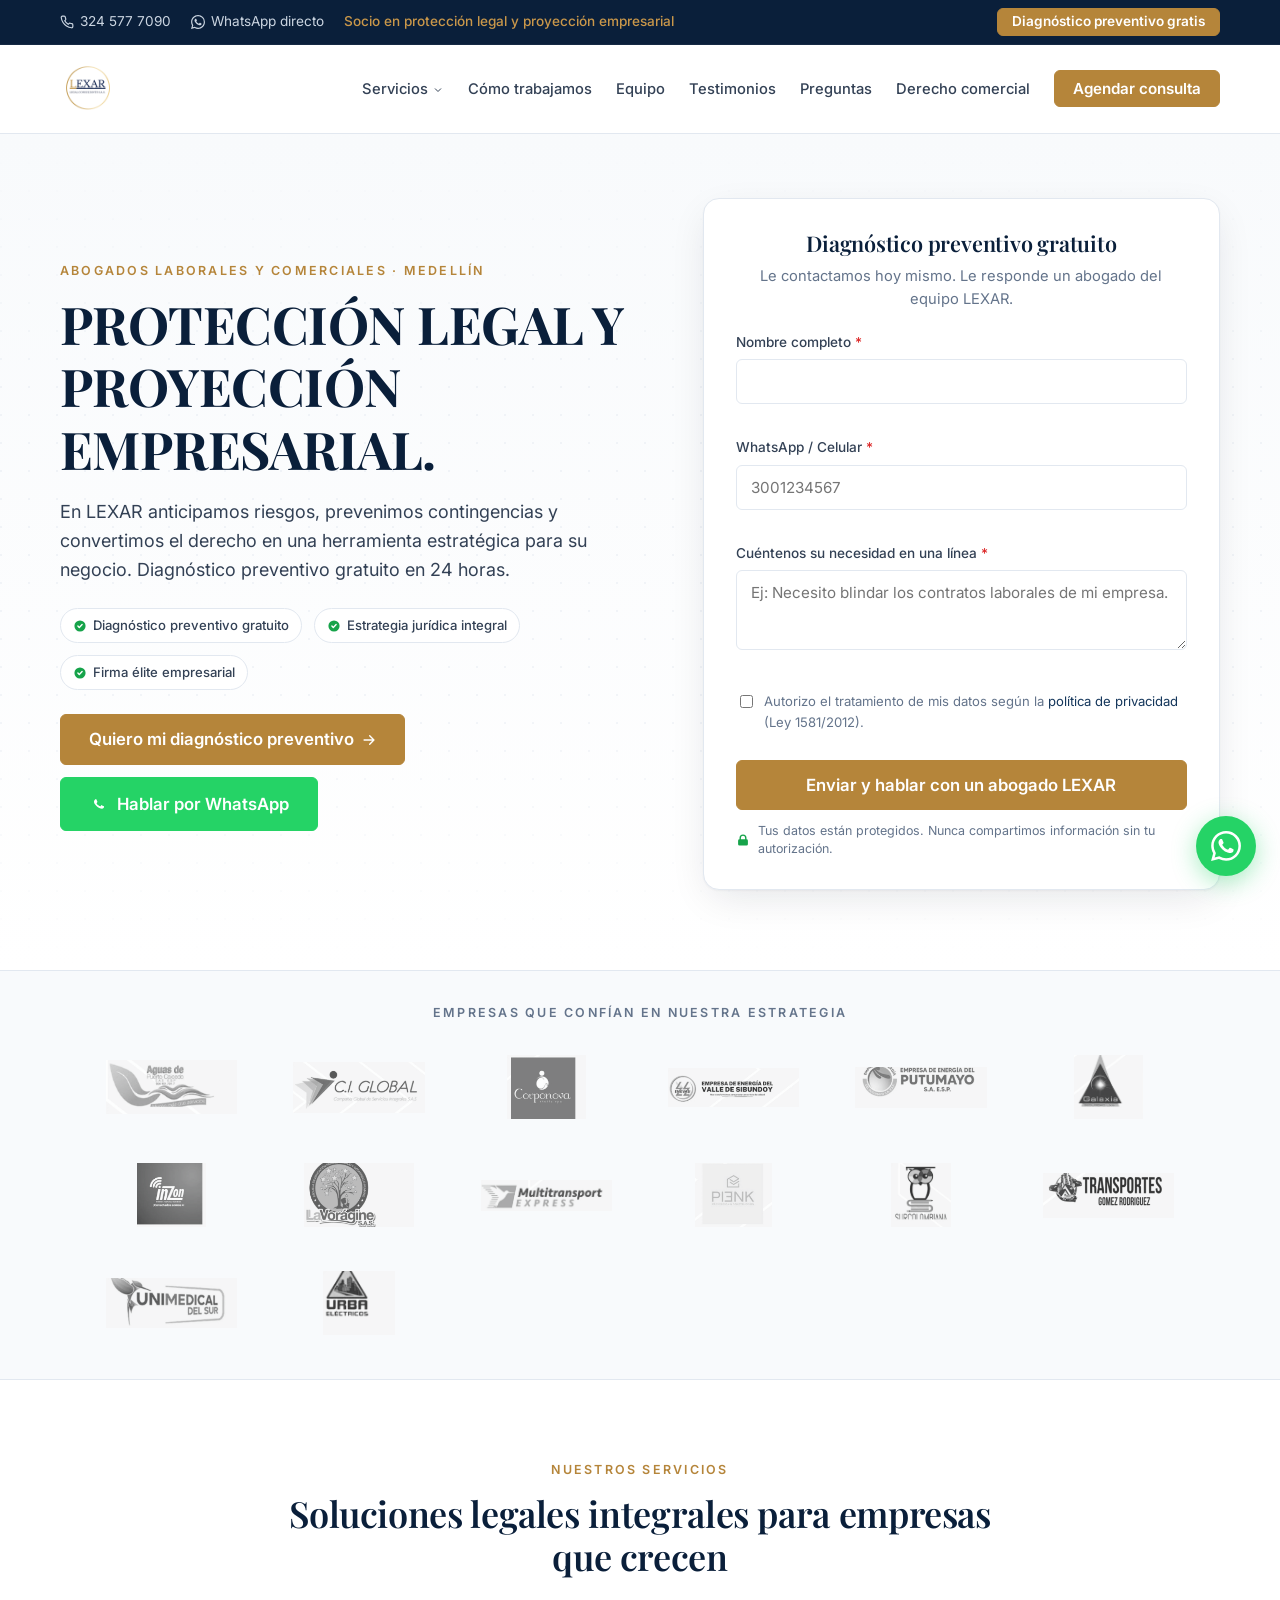
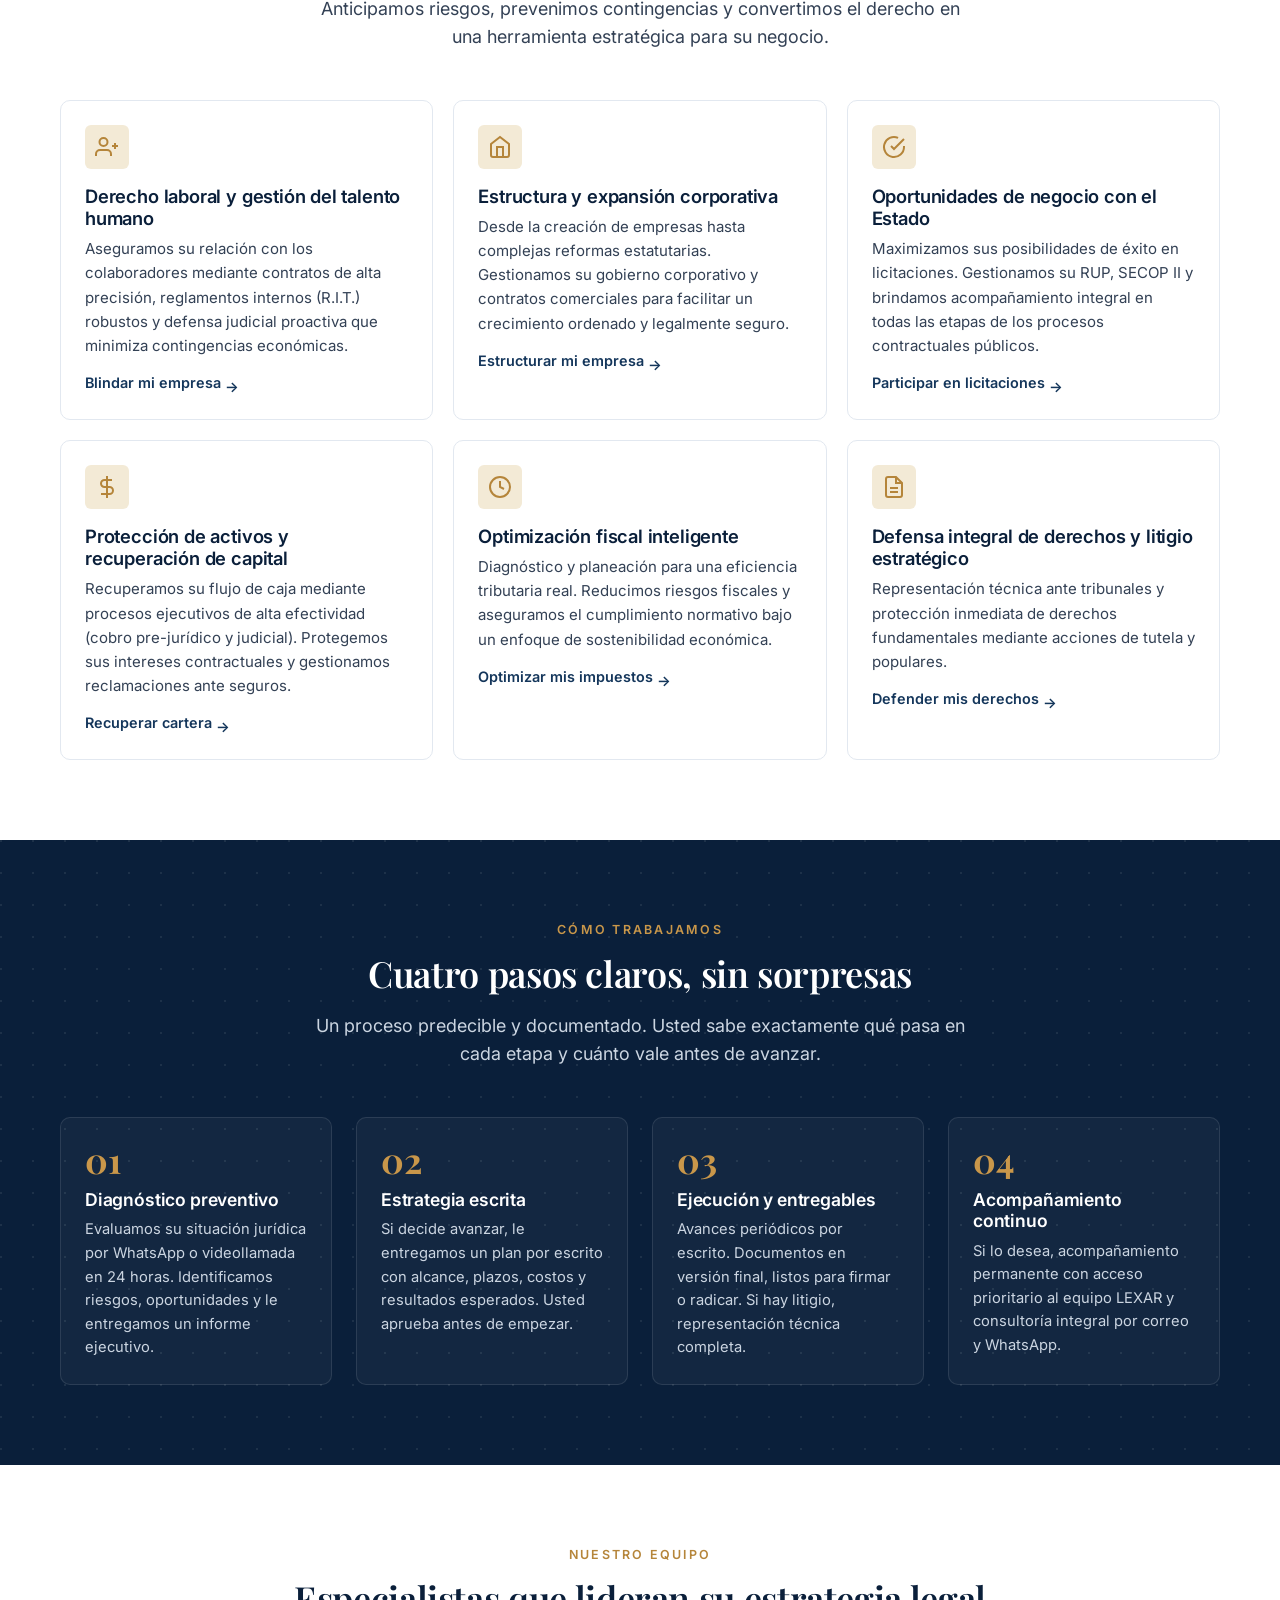
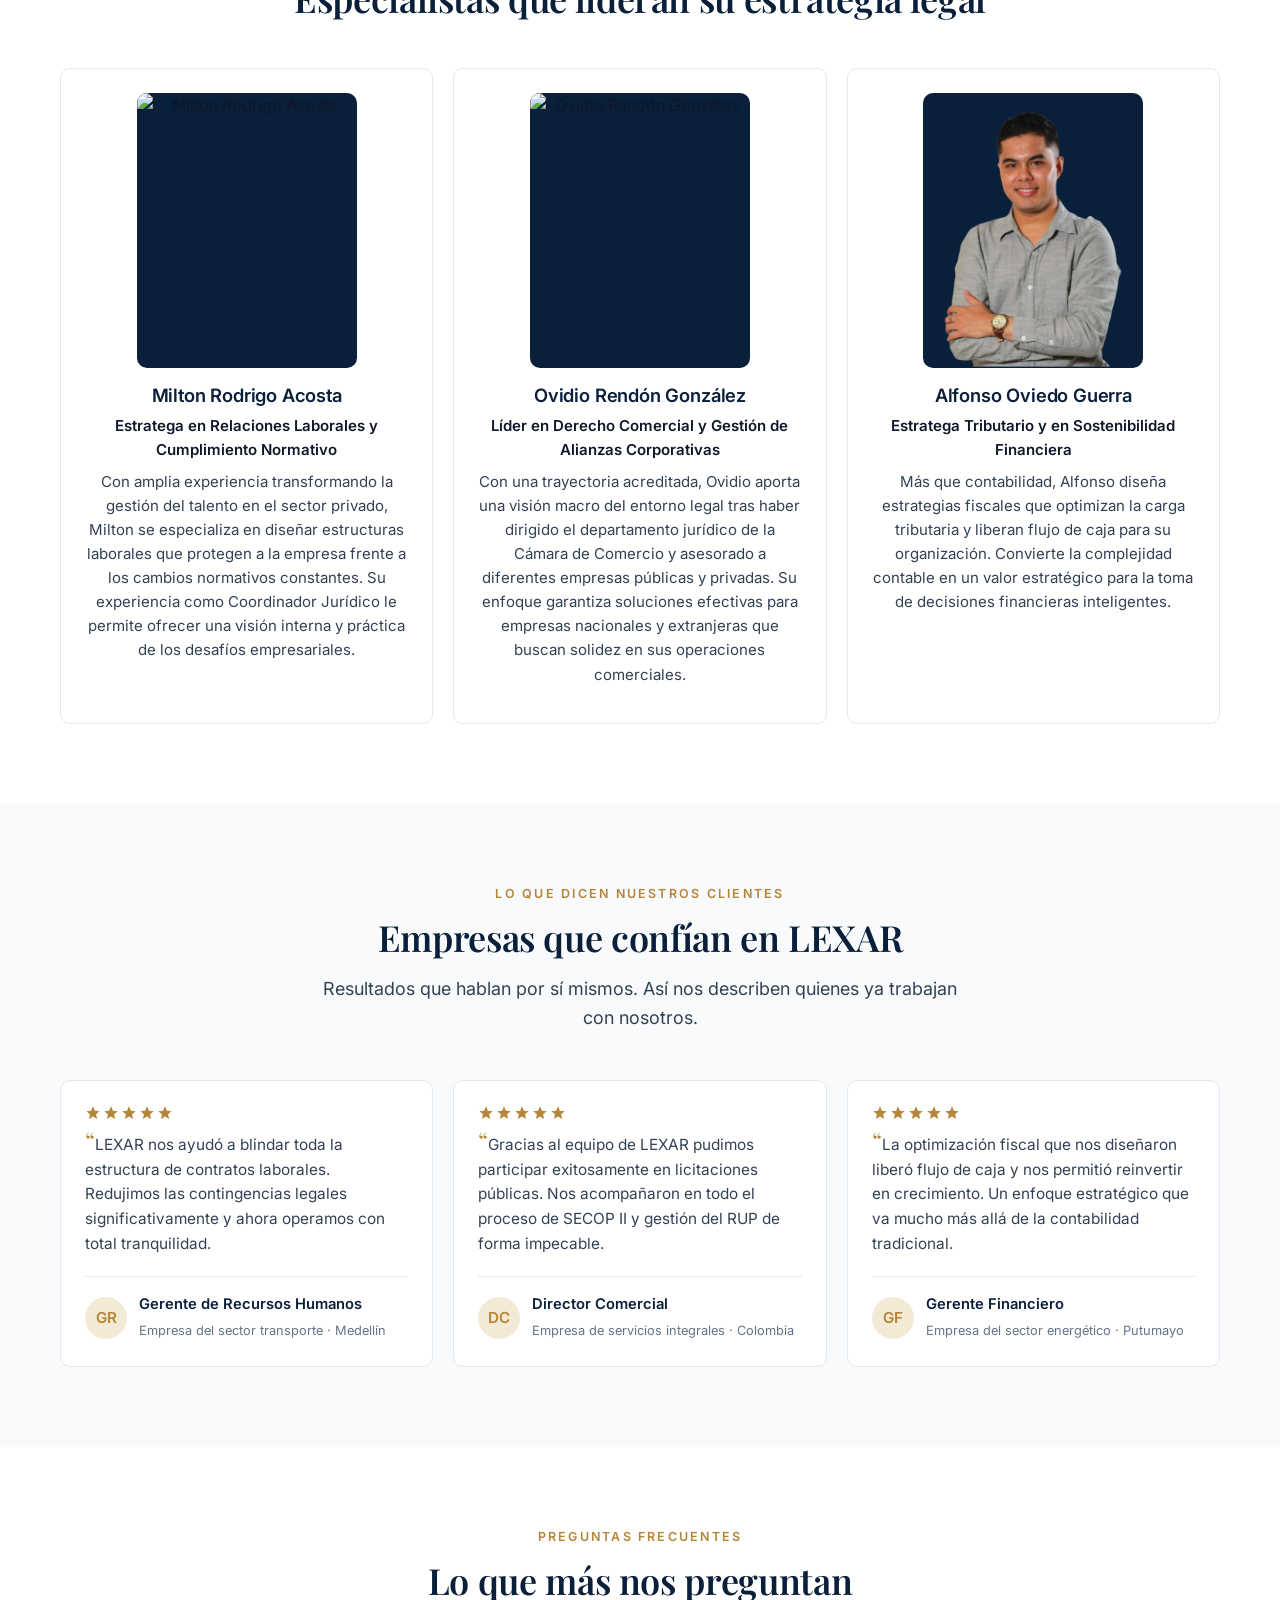
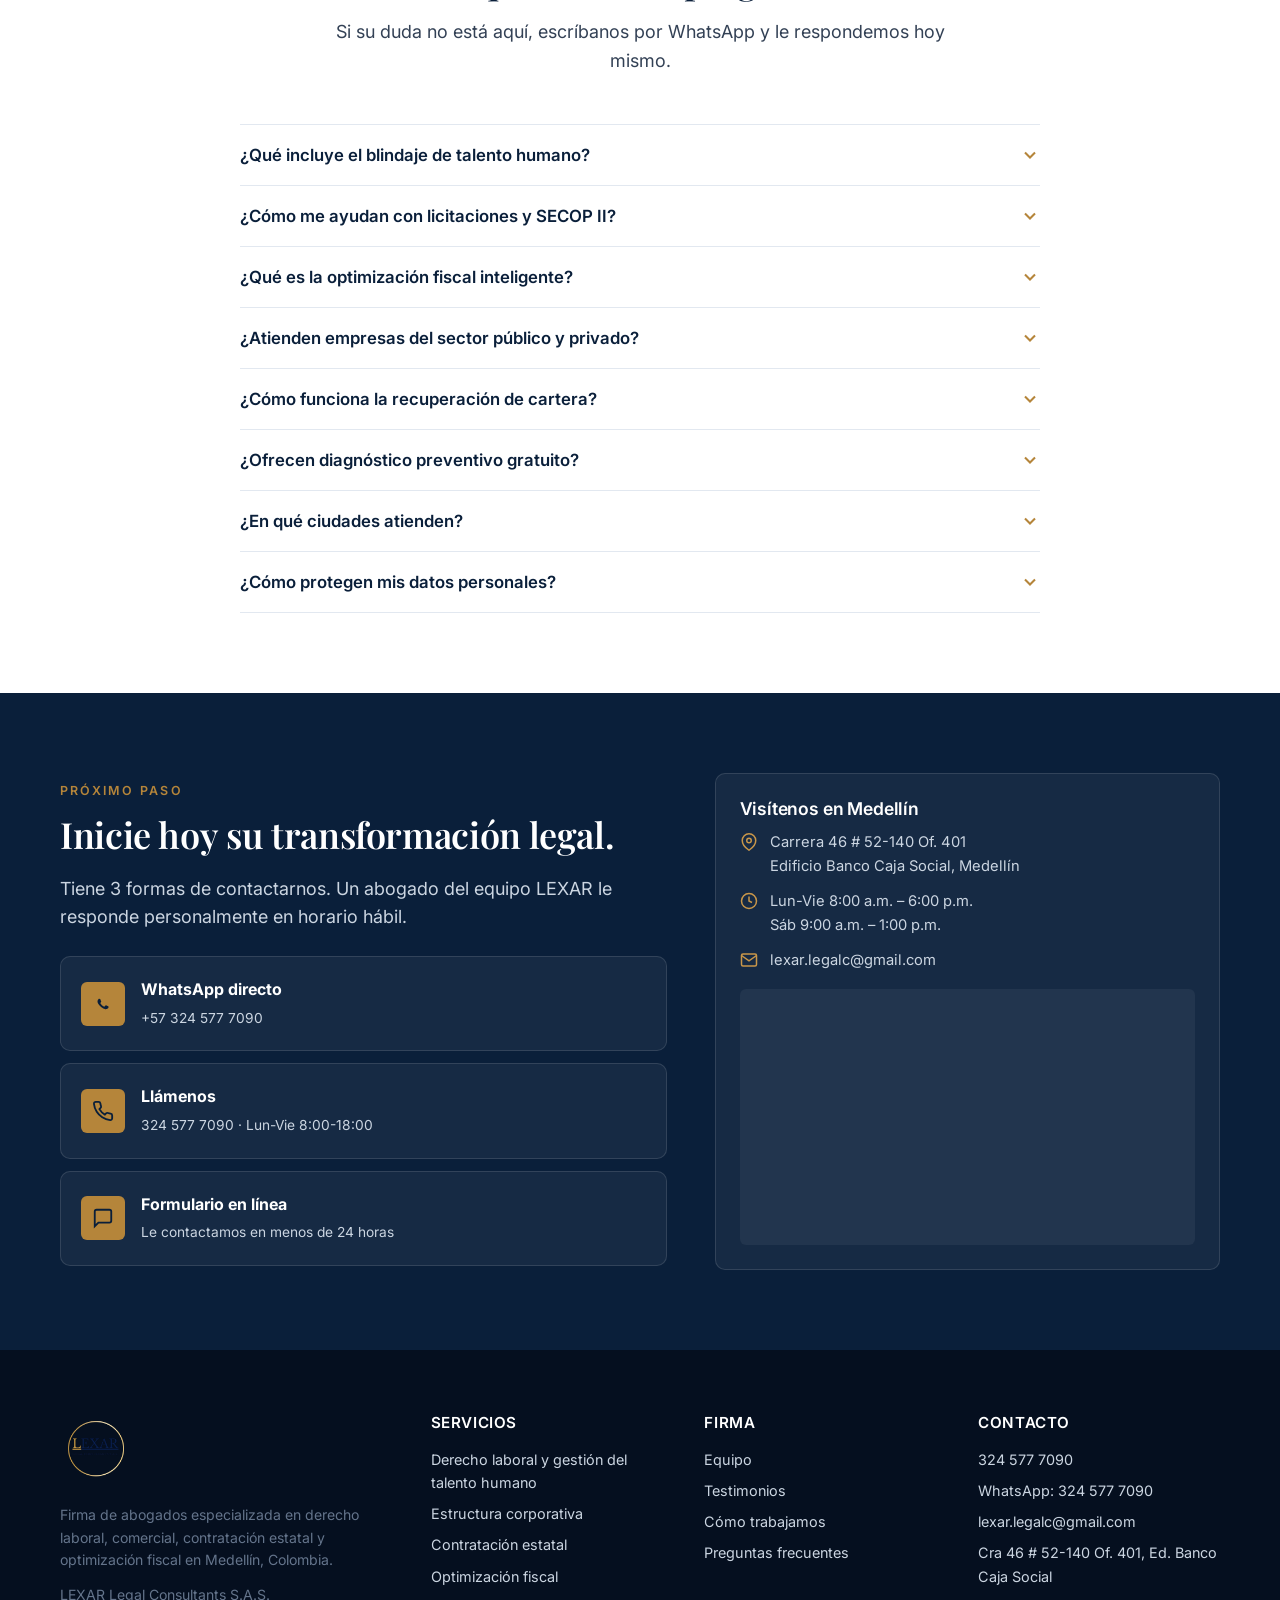
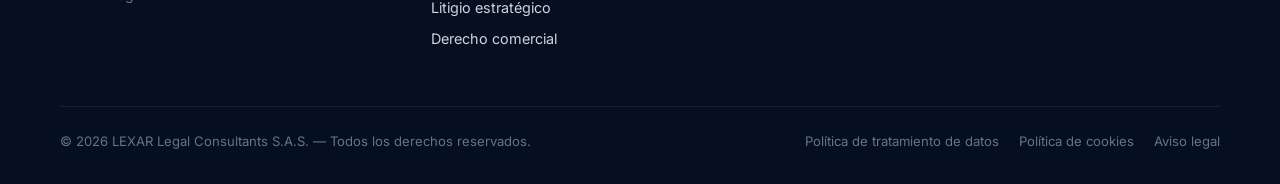
==== commit ea0dfbe5: "add logo" ====
--- a/index.html
+++ b/index.html
@@ -250,11 +250,7 @@
   <header class="header">
     <div class="container">
       <a href="/" class="brand" aria-label="LEXAR Legal Consultants, inicio">
-        <span class="brand-mark">L</span>
-        <span class="brand-name">
-          <strong>LEXAR Legal Consultants</strong>
-          <span>ABOGADOS · MEDELLÍN</span>
-        </span>
+        <img src="images/lexarlogo.png" alt="LEXAR Legal Consultants" class="brand-logo" width="56" height="56">
       </a>
 
       <nav class="nav" aria-label="Principal">
@@ -813,11 +809,7 @@
       <div class="footer-grid">
         <div class="footer-brand">
           <div class="brand">
-            <span class="brand-mark">L</span>
-            <span class="brand-name" style="color: var(--white);">
-              <strong style="color: var(--white);">LEXAR Legal Consultants</strong>
-              <span style="color: var(--slate-500);">ABOGADOS · MEDELLÍN</span>
-            </span>
+            <img src="images/lexarlogo.png" alt="LEXAR Legal Consultants" class="brand-logo brand-logo--footer" width="72" height="72">
           </div>
           <p>Firma de abogados especializada en derecho laboral, comercial, contratación estatal y optimización fiscal en Medellín, Colombia.</p>
           <p>LEXAR Legal Consultants S.A.S.</p>
--- a/css/styles.css
+++ b/css/styles.css
@@ -330,37 +330,18 @@
   text-decoration: none;
 }
 
-.brand-mark {
-  width: 40px;
-  height: 40px;
-  background: var(--navy-800);
-  color: var(--white);
-  border-radius: 6px;
-  display: grid;
-  place-items: center;
-  font-family: var(--font-serif);
-  font-weight: 700;
-  font-size: 1.2rem;
+.brand-logo {
+  width: 56px;
+  height: 56px;
+  object-fit: contain;
+  border-radius: 50%;
   flex-shrink: 0;
-}
-
-.brand-name {
-  display: flex;
-  flex-direction: column;
-  line-height: 1.1;
-}
-
-.brand-name strong {
-  font-family: var(--font-serif);
-  font-size: 1.05rem;
-  color: var(--navy-900);
-  font-weight: 700;
-}
-
-.brand-name span {
-  font-size: 0.72rem;
-  color: var(--slate-500);
-  letter-spacing: 0.04em;
+  display: block;
+}
+
+.brand-logo--footer {
+  width: 72px;
+  height: 72px;
 }
 
 .nav {
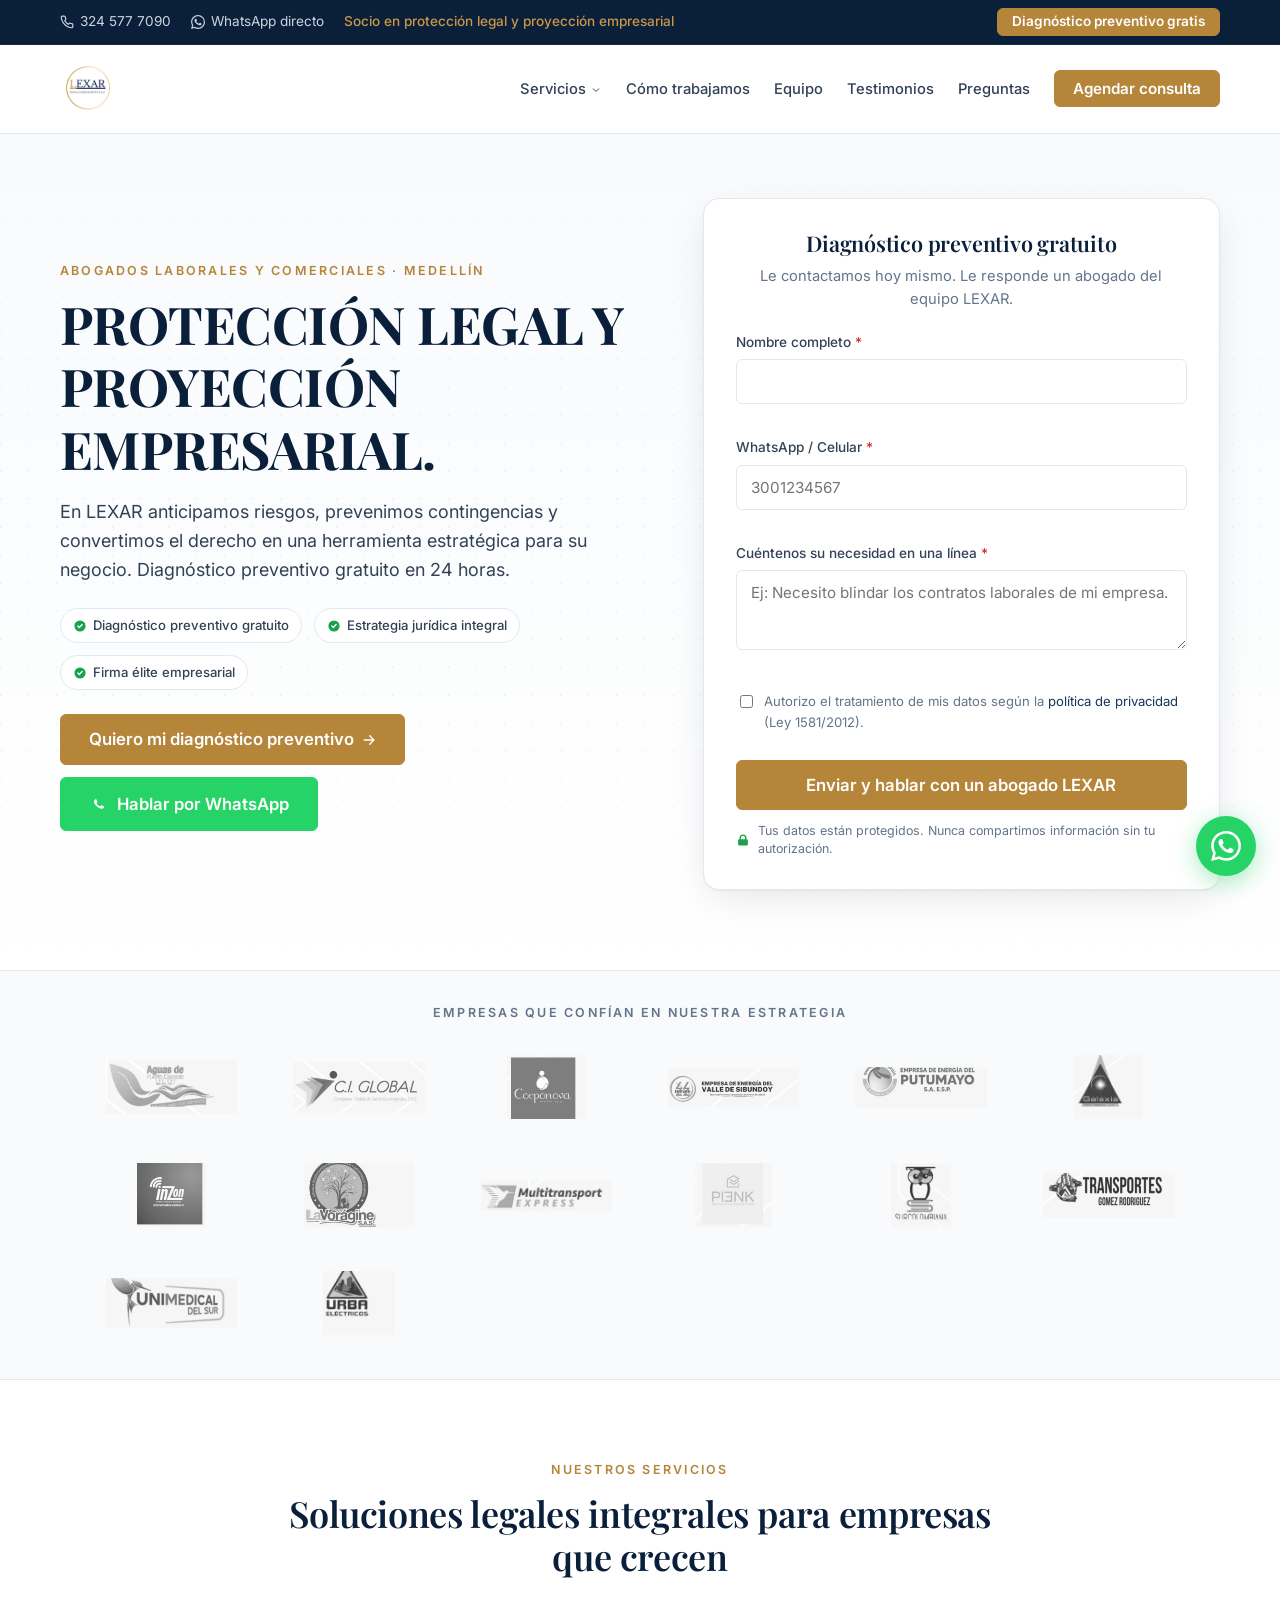
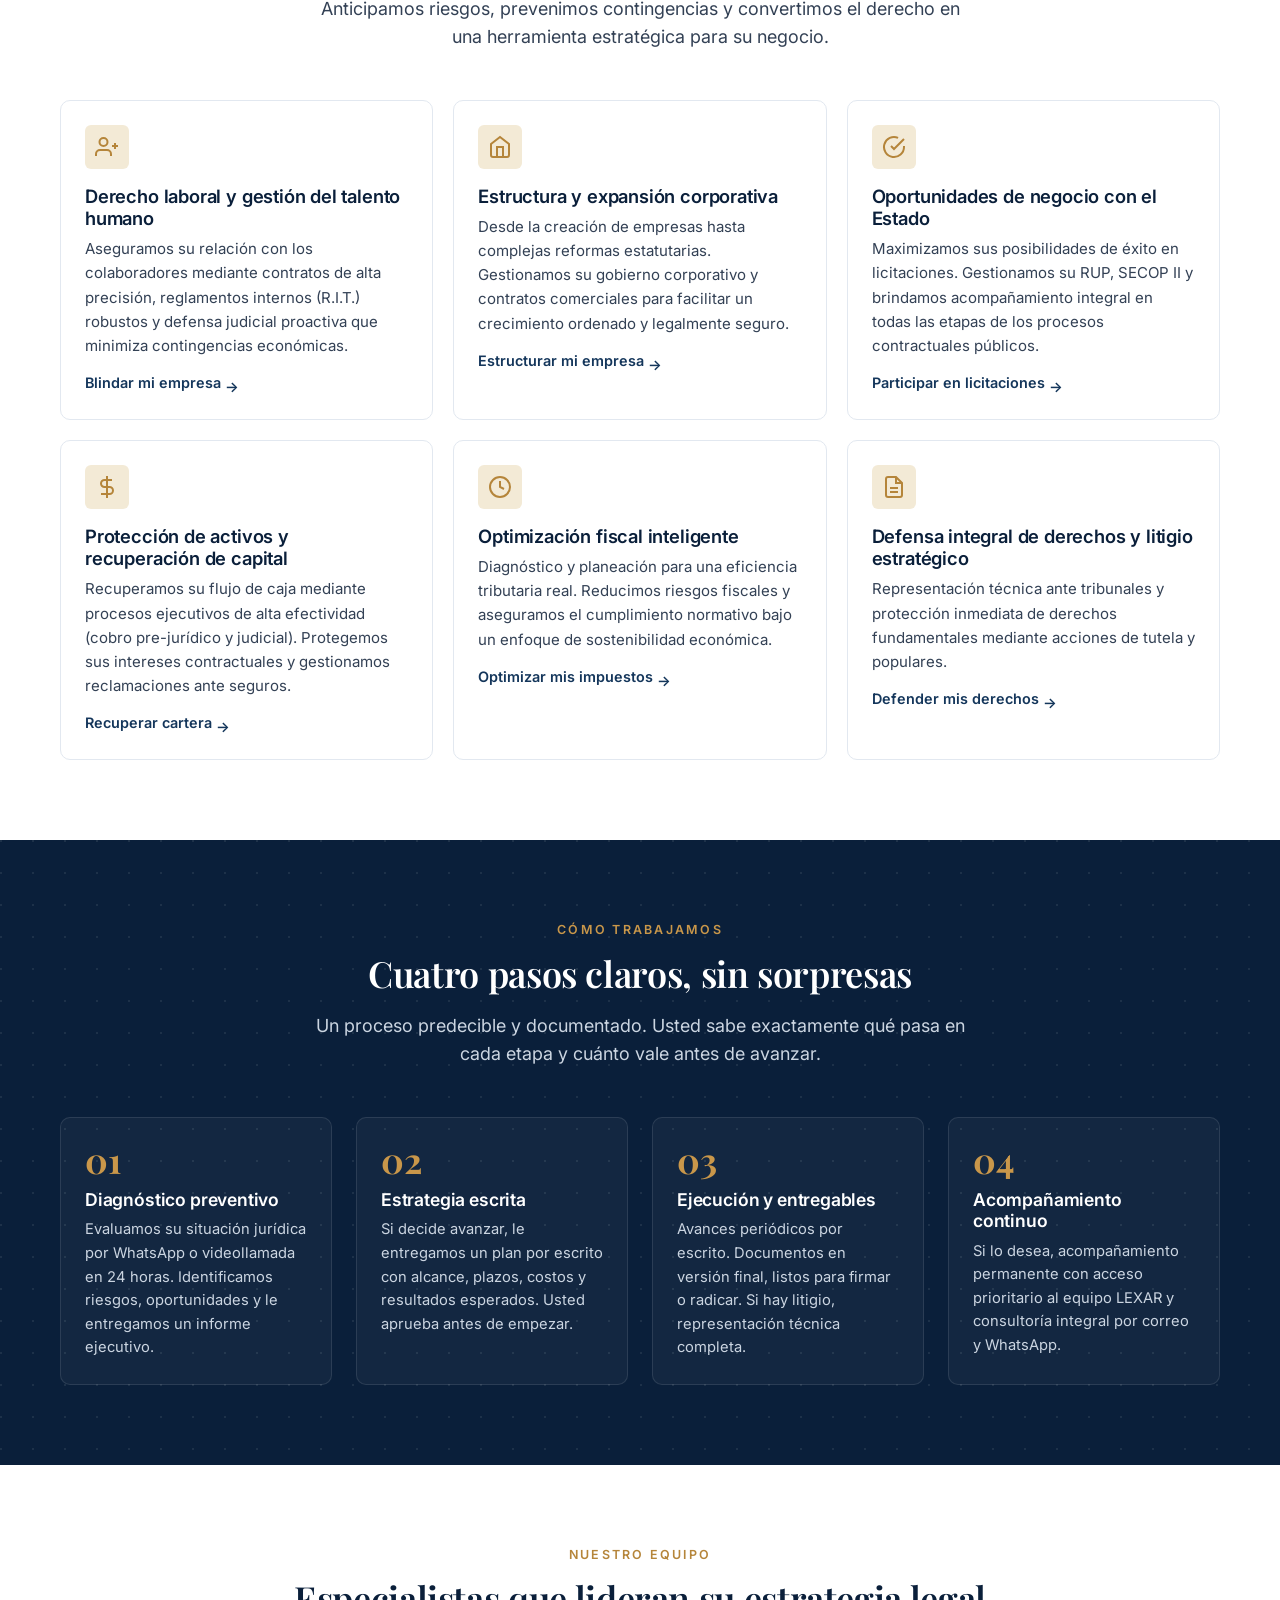
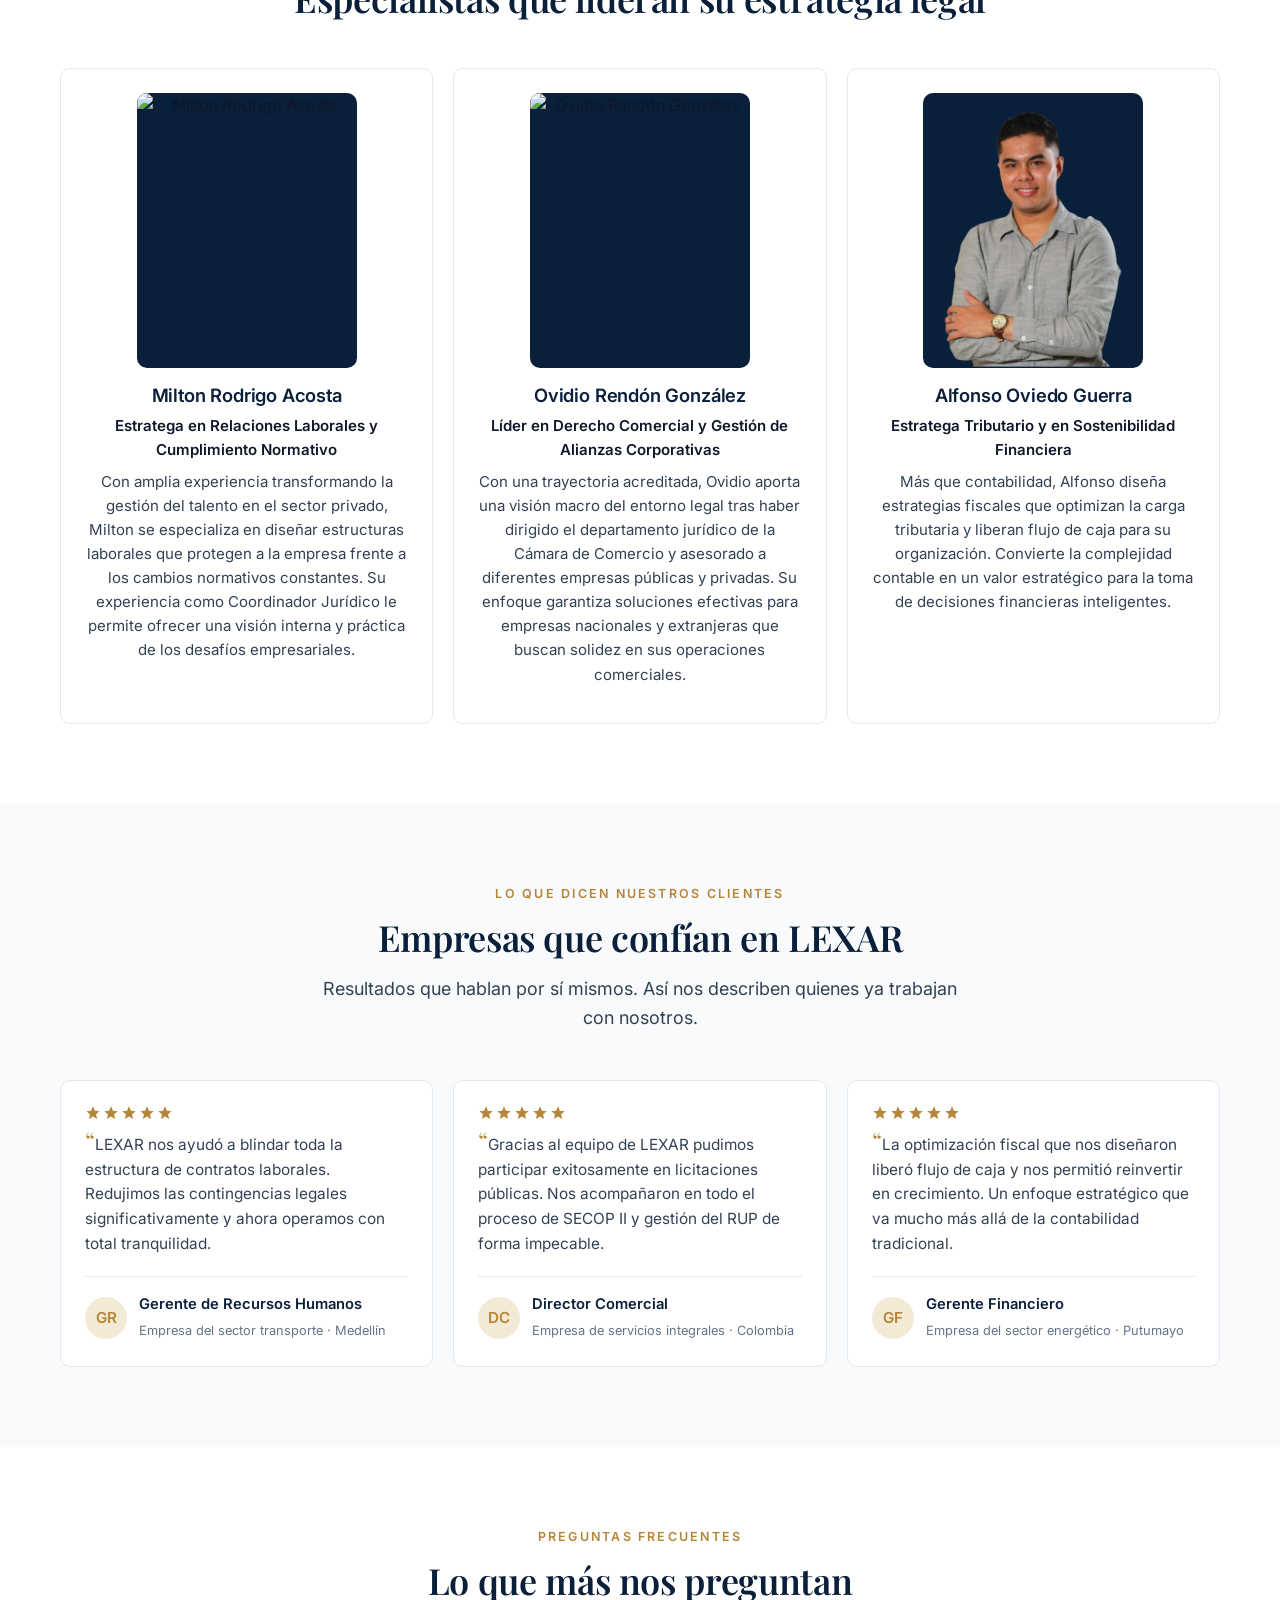
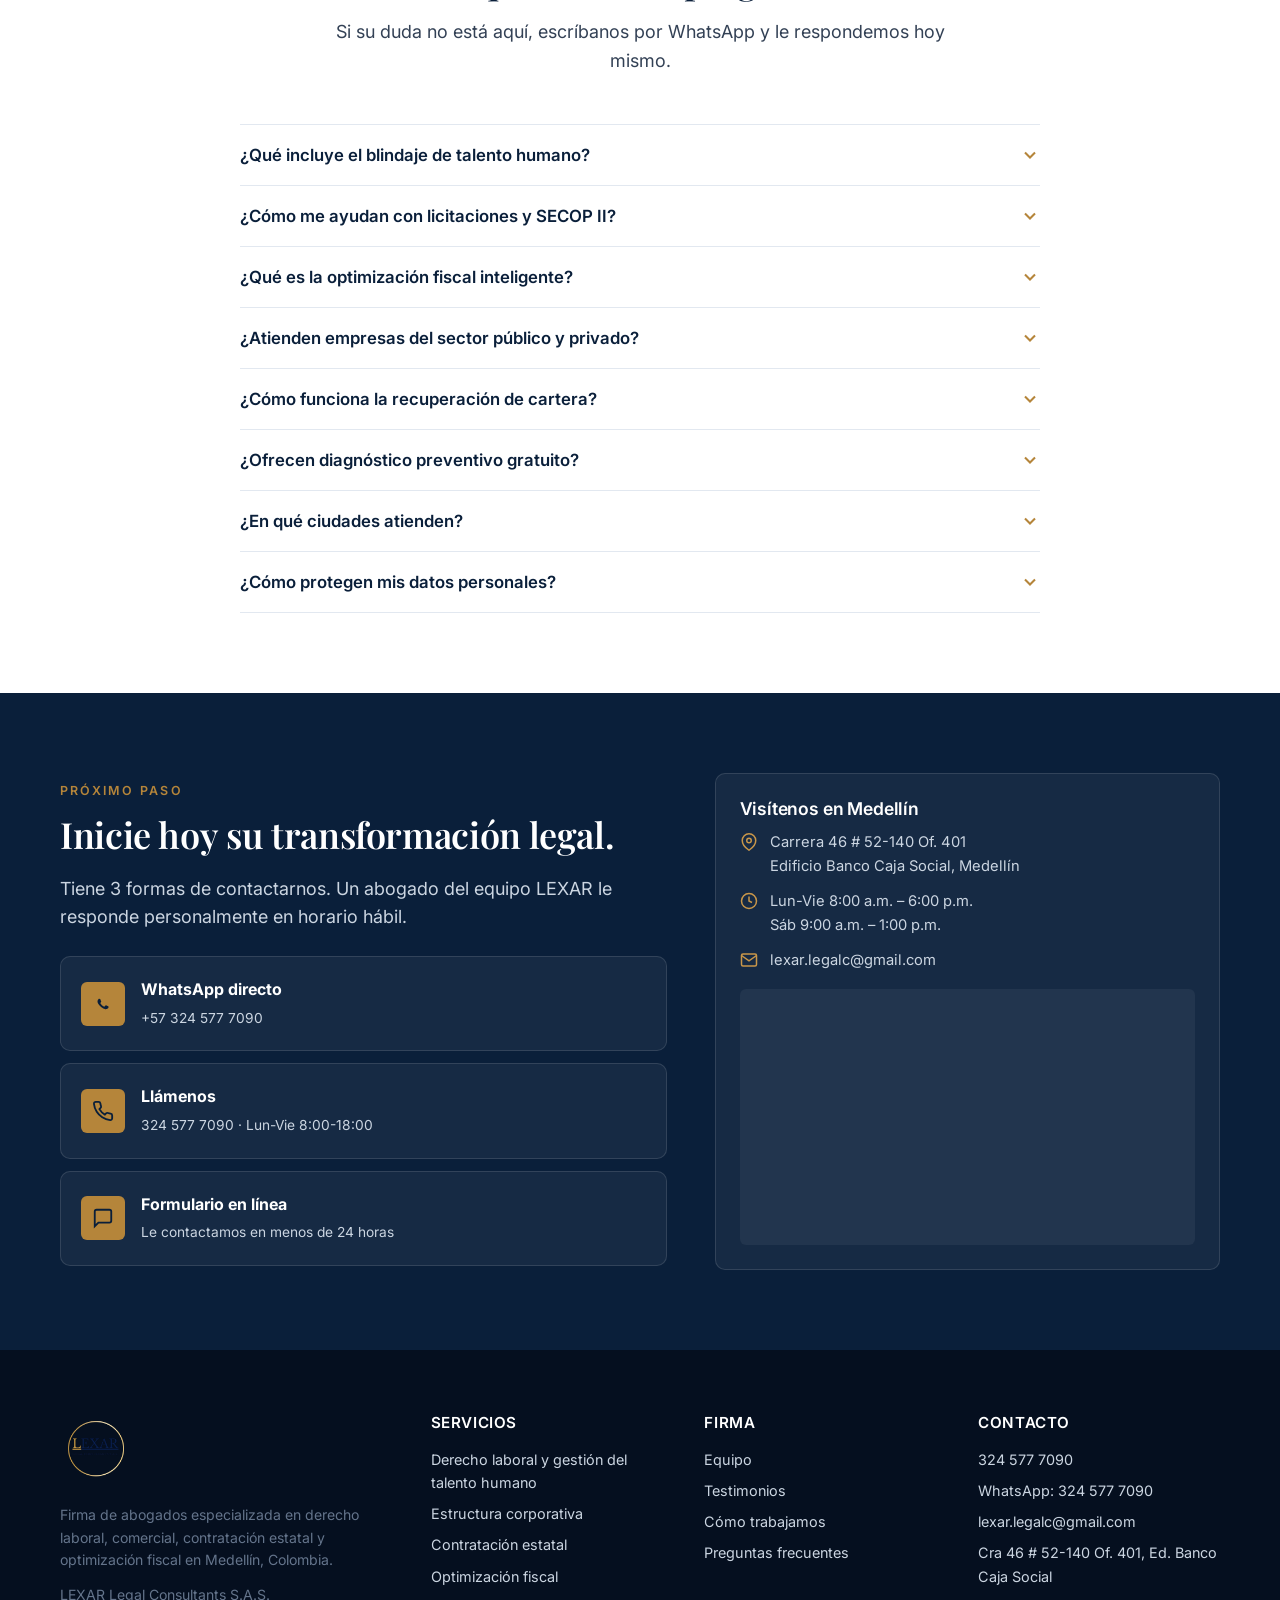
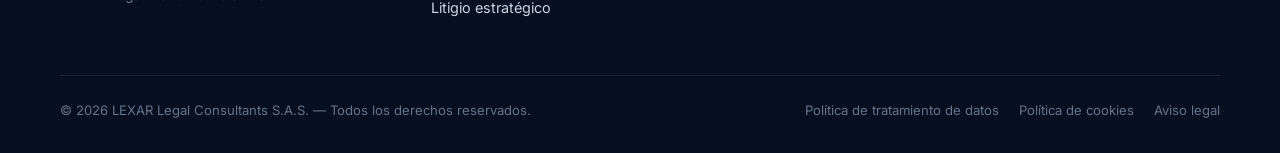
==== commit 17f746bf: "Unificar landing, Formspree y favicon; quitar redirect a WhatsApp. Deja una sola página (index), eli" ====
--- a/index.html
+++ b/index.html
@@ -25,7 +25,8 @@
   <meta name="twitter:description" content="Blindaje empresarial, estructura corporativa, contratación estatal y defensa legal en Medellín." />
   <meta name="twitter:image" content="assets/og-image-new.svg" />
 
-  <link rel="icon" type="image/svg+xml" href="assets/favicon.svg" />
+  <link rel="icon" type="image/png" href="images/lexarlogo.png" />
+  <link rel="apple-touch-icon" href="images/lexarlogo.png" />
 
   <link rel="preconnect" href="https://fonts.googleapis.com" />
   <link rel="preconnect" href="https://fonts.gstatic.com" crossorigin />
@@ -273,7 +274,6 @@
           <li><a href="#equipo">Equipo</a></li>
           <li><a href="#testimonios">Testimonios</a></li>
           <li><a href="#faq">Preguntas</a></li>
-          <li><a href="comercial.html">Derecho comercial</a></li>
         </ul>
 
         <a href="#consulta" class="btn btn-primary" style="padding: 10px 18px;">Agendar consulta</a>
@@ -323,7 +323,7 @@
       </div>
 
       <div>
-        <form class="lead-form" data-form-id="hero" data-redirect-whatsapp="true" id="consulta-form" novalidate>
+        <form class="lead-form" data-form-id="hero" id="consulta-form" novalidate>
           <div class="lead-form-header">
             <h3>Diagnóstico preventivo gratuito</h3>
             <p>Le contactamos hoy mismo. Le responde un abogado del equipo LEXAR.</p>
@@ -367,7 +367,7 @@
 
         <div class="form-success">
           <h4>¡Recibimos tu mensaje!</h4>
-          <p>Le estamos redirigiendo a WhatsApp para que un abogado le atienda. Si no se abre automáticamente, <a href="https://wa.me/573245777090" target="_blank" rel="noopener">haga clic aquí</a>.</p>
+          <p>Un abogado del equipo LEXAR le contactará pronto. Si prefiere escribirnos ahora, <a href="https://wa.me/573245777090" target="_blank" rel="noopener">ábreanos por WhatsApp</a>.</p>
         </div>
       </div>
     </div>
@@ -823,7 +823,6 @@
             <li><a href="#servicio-estatal">Contratación estatal</a></li>
             <li><a href="#servicio-fiscal">Optimización fiscal</a></li>
             <li><a href="#servicio-litigio">Litigio estratégico</a></li>
-            <li><a href="comercial.html">Derecho comercial</a></li>
           </ul>
         </div>
 
